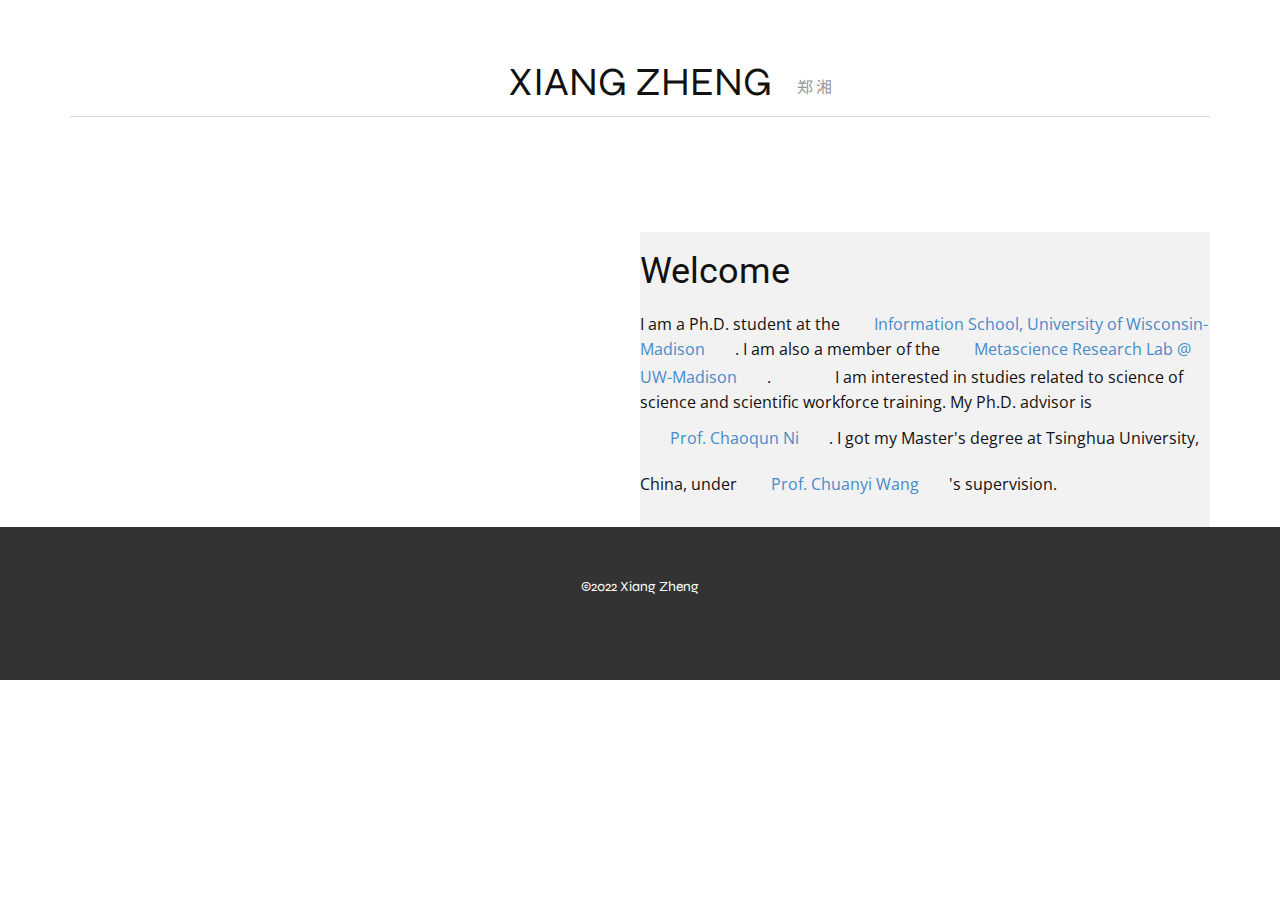
==== index.html @ 2f7f3772 "Add files via upload" ====
<!DOCTYPE html>
<html style="font-size: 16px;" lang="en"><head>
    <meta name="viewport" content="width=device-width, initial-scale=1.0">
    <meta charset="utf-8">
    <meta name="keywords" content="XIANG ZHENG, Welcome">
    <meta name="description" content="">
    <title>Home</title>
    <link rel="stylesheet" href="nicepage.css" media="screen">
<link rel="stylesheet" href="Home.css" media="screen">
    <script class="u-script" type="text/javascript" src="jquery.js" defer=""></script>
    <script class="u-script" type="text/javascript" src="nicepage.js" defer=""></script>
    <meta name="generator" content="Nicepage 4.20.1, nicepage.com">
    <link id="u-theme-google-font" rel="stylesheet" href="https://fonts.googleapis.com/css?family=Roboto:100,100i,300,300i,400,400i,500,500i,700,700i,900,900i|Open+Sans:300,300i,400,400i,500,500i,600,600i,700,700i,800,800i">
    <link id="u-page-google-font" rel="stylesheet" href="https://fonts.googleapis.com/css?family=Syne:400,500,600,700,800|Noto+Sans+SC:100,300,400,500,700,900">
    
    
    <script type="application/ld+json">{
		"@context": "http://schema.org",
		"@type": "Organization",
		"name": ""
}</script>
    <meta name="theme-color" content="#478ac9">
    <meta property="og:title" content="Home">
    <meta property="og:type" content="website">
  </head>
  <body data-home-page="Home.html" data-home-page-title="Home" class="u-body u-xl-mode" data-lang="en"><header class="u-clearfix u-header" id="sec-4c5e"><div class="u-clearfix u-sheet u-sheet-1">
        <h1 class="u-align-center u-custom-font u-headline u-text u-title u-text-1">
          <a href="/">XIANG ZHENG</a>
        </h1>
        <p class="u-align-right u-custom-font u-text u-text-grey-40 u-text-2">郑湘</p>
        <div class="u-align-left u-border-1 u-border-grey-15 u-expanded-width u-line u-line-horizontal u-line-1"></div>
        <nav class="u-align-left u-font-size-14 u-menu u-menu-one-level u-offcanvas u-menu-1">
          <div class="menu-collapse">
            <a class="u-button-style u-nav-link" href="#">
              <svg class="u-svg-link" preserveAspectRatio="xMidYMin slice" viewBox="0 0 302 302" style=""><use xmlns:xlink="http://www.w3.org/1999/xlink" xlink:href="#svg-622f"></use></svg>
              <svg xmlns="http://www.w3.org/2000/svg" xmlns:xlink="http://www.w3.org/1999/xlink" version="1.1" id="svg-622f" x="0px" y="0px" viewBox="0 0 302 302" style="enable-background:new 0 0 302 302;" xml:space="preserve" class="u-svg-content"><g><rect y="36" width="302" height="30"></rect><rect y="236" width="302" height="30"></rect><rect y="136" width="302" height="30"></rect>
</g><g></g><g></g><g></g><g></g><g></g><g></g><g></g><g></g><g></g><g></g><g></g><g></g><g></g><g></g><g></g></svg>
            </a>
          </div>
          <div class="u-custom-menu u-nav-container">
            <ul class="u-nav u-unstyled u-nav-1"><li class="u-nav-item"><a class="u-button-style u-nav-link u-text-active-palette-1-base u-text-hover-palette-2-base" href="Home.html" style="padding: 10px 20px;">Home</a>
</li><li class="u-nav-item"><a class="u-button-style u-nav-link u-text-active-palette-1-base u-text-hover-palette-2-base" href="Publication.html" style="padding: 10px 20px;">Publication</a>
</li><li class="u-nav-item"><a class="u-button-style u-nav-link u-text-active-palette-1-base u-text-hover-palette-2-base" href="Experience.html" style="padding: 10px 20px;">Experience</a>
</li><li class="u-nav-item"><a class="u-button-style u-nav-link u-text-active-palette-1-base u-text-hover-palette-2-base" href="Code_package.html" style="padding: 10px 20px;">Code/package</a>
</li><li class="u-nav-item"><a class="u-button-style u-nav-link u-text-active-palette-1-base u-text-hover-palette-2-base" href="Contact.html" style="padding: 10px 20px;">Contact</a>
</li></ul>
          </div>
          <div class="u-custom-menu u-nav-container-collapse">
            <div class="u-align-center u-black u-container-style u-inner-container-layout u-opacity u-opacity-95 u-sidenav">
              <div class="u-inner-container-layout u-sidenav-overflow">
                <div class="u-menu-close"></div>
                <ul class="u-align-center u-nav u-popupmenu-items u-unstyled u-nav-2"><li class="u-nav-item"><a class="u-button-style u-nav-link" href="Home.html">Home</a>
</li><li class="u-nav-item"><a class="u-button-style u-nav-link" href="Publication.html">Publication</a>
</li><li class="u-nav-item"><a class="u-button-style u-nav-link" href="Experience.html">Experience</a>
</li><li class="u-nav-item"><a class="u-button-style u-nav-link" href="Code_package.html">Code/package</a>
</li><li class="u-nav-item"><a class="u-button-style u-nav-link" href="Contact.html">Contact</a>
</li></ul>
              </div>
            </div>
            <div class="u-black u-menu-overlay u-opacity u-opacity-70"></div>
          </div>
        </nav>
      </div></header>
    <section class="u-clearfix u-section-1" id="sec-f6bc">
      <div class="u-clearfix u-sheet u-sheet-1">
        <div class="u-clearfix u-expanded-width u-gutter-0 u-layout-wrap u-layout-wrap-1">
          <div class="u-layout" style="">
            <div class="u-layout-row" style="">
              <div class="u-align-left u-container-style u-image u-layout-cell u-left-cell u-shading u-size-30 u-size-xs-60 u-image-1" src="" data-image-width="618" data-image-height="618">
                <div class="u-container-layout u-container-layout-1" src=""></div>
              </div>
              <div class="u-align-left u-container-style u-grey-5 u-layout-cell u-right-cell u-size-30 u-size-xs-60 u-layout-cell-2">
                <div class="u-container-layout u-container-layout-2">
                  <h2 class="u-custom-font u-text u-text-default u-text-1">Welcome</h2>
                  <p class="u-text u-text-2"> I am a Ph.D. student at the <a href="https://ischool.wisc.edu/blog/staff/zheng-xiang/" class="u-active-none u-border-none u-btn u-button-link u-button-style u-hover-none u-none u-text-palette-1-base u-btn-1">Information School, University of Wisconsin-Madison</a>. I am also a member of the <a href="https://metasci.ischool.wisc.edu/members.html" class="u-active-none u-border-none u-btn u-button-link u-button-style u-hover-none u-none u-text-palette-1-base u-btn-2" target="_blank">Metascience Research Lab @ UW-Madison</a>.<a href="http://metasci.ischool.wisc.edu/" class="u-active-none u-border-none u-btn u-button-style u-hover-none u-none u-text-palette-1-base u-btn-3"></a>&nbsp;I am interested in studies related to science of science and scientific workforce training. My Ph.D. advisor is&nbsp;<a href="https://chaoqunni.github.io/" target="_blank" rel="noreferrer noopener" class="u-active-none u-border-none u-btn u-button-style u-hover-none u-none u-text-palette-1-base u-btn-4">Prof. Chaoqun Ni</a>. I got my Master's degree at Tsinghua University, China, under&nbsp;<a href="https://www.researchgate.net/profile/Chuanyi-Wang" target="_blank" rel="noreferrer noopener" class="u-active-none u-border-none u-btn u-button-style u-hover-none u-none u-text-palette-1-base u-btn-5">Prof. Chuanyi Wang</a>'s supervision.
                  </p>
                </div>
              </div>
            </div>
          </div>
        </div>
      </div>
    </section>
    
    
    <footer class="u-align-center u-clearfix u-footer u-grey-80 u-footer" id="sec-07eb"><div class="u-clearfix u-sheet u-sheet-1">
        <p class="u-custom-font u-small-text u-text u-text-variant u-text-1"> ©2022 Xiang Zheng<br>
        </p>
      </div></footer>
    <section class="u-backlink u-clearfix u-grey-80">

    </section>
  
</body></html>
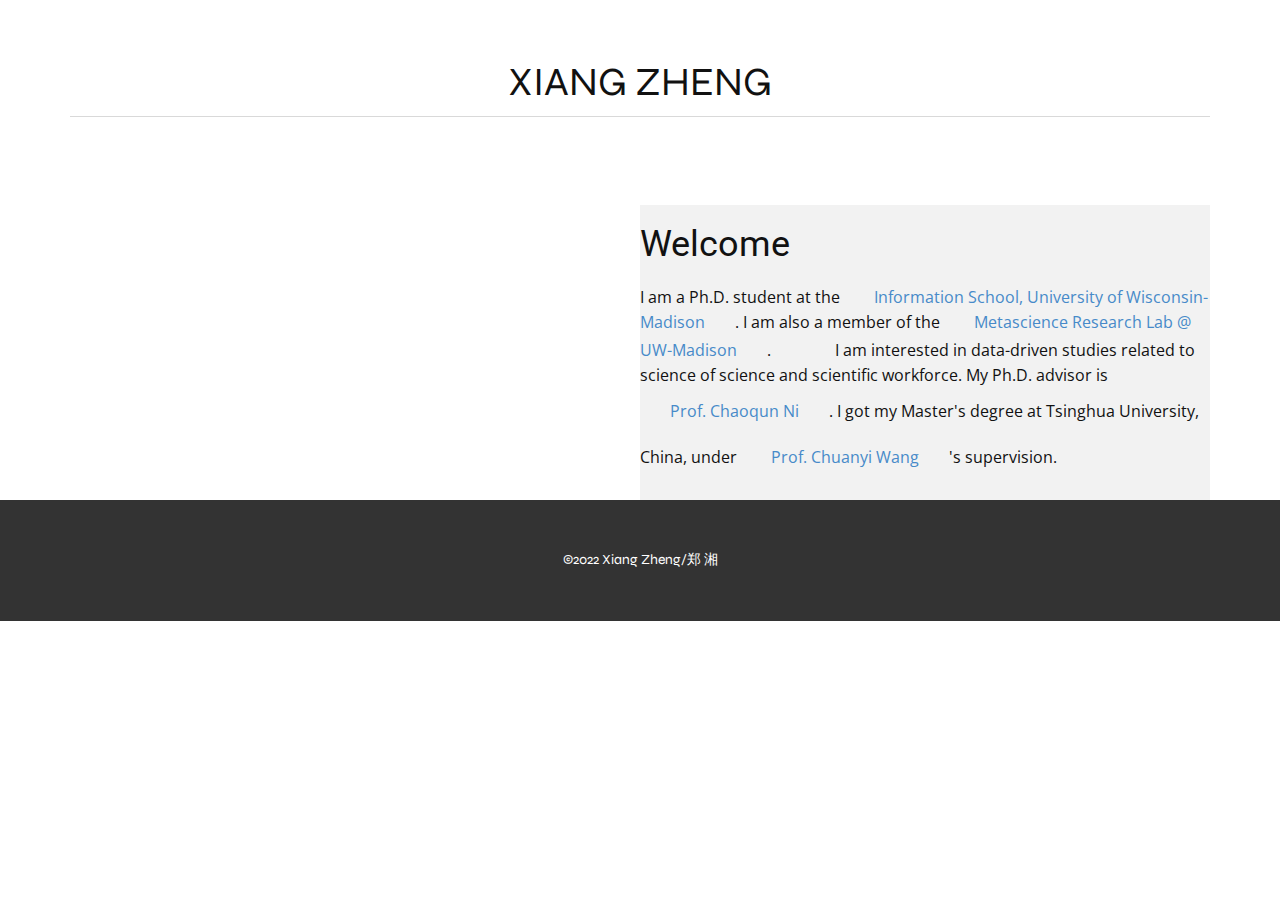
==== commit f4f82a6b: "Add files via upload" ====
--- a/index.html
+++ b/index.html
@@ -9,15 +9,15 @@
 <link rel="stylesheet" href="Home.css" media="screen">
     <script class="u-script" type="text/javascript" src="jquery.js" defer=""></script>
     <script class="u-script" type="text/javascript" src="nicepage.js" defer=""></script>
-    <meta name="generator" content="Nicepage 4.20.1, nicepage.com">
+    <meta name="generator" content="Nicepage 4.21.12, nicepage.com">
     <link id="u-theme-google-font" rel="stylesheet" href="https://fonts.googleapis.com/css?family=Roboto:100,100i,300,300i,400,400i,500,500i,700,700i,900,900i|Open+Sans:300,300i,400,400i,500,500i,600,600i,700,700i,800,800i">
-    <link id="u-page-google-font" rel="stylesheet" href="https://fonts.googleapis.com/css?family=Syne:400,500,600,700,800|Noto+Sans+SC:100,300,400,500,700,900">
+    <link id="u-page-google-font" rel="stylesheet" href="https://fonts.googleapis.com/css?family=Syne:400,500,600,700,800">
     
     
     <script type="application/ld+json">{
 		"@context": "http://schema.org",
 		"@type": "Organization",
-		"name": ""
+		"name": "Site1"
 }</script>
     <meta name="theme-color" content="#478ac9">
     <meta property="og:title" content="Home">
@@ -27,7 +27,6 @@
         <h1 class="u-align-center u-custom-font u-headline u-text u-title u-text-1">
           <a href="/">XIANG ZHENG</a>
         </h1>
-        <p class="u-align-right u-custom-font u-text u-text-grey-40 u-text-2">郑湘</p>
         <div class="u-align-left u-border-1 u-border-grey-15 u-expanded-width u-line u-line-horizontal u-line-1"></div>
         <nav class="u-align-left u-font-size-14 u-menu u-menu-one-level u-offcanvas u-menu-1">
           <div class="menu-collapse">
@@ -72,7 +71,7 @@
               <div class="u-align-left u-container-style u-grey-5 u-layout-cell u-right-cell u-size-30 u-size-xs-60 u-layout-cell-2">
                 <div class="u-container-layout u-container-layout-2">
                   <h2 class="u-custom-font u-text u-text-default u-text-1">Welcome</h2>
-                  <p class="u-text u-text-2"> I am a Ph.D. student at the <a href="https://ischool.wisc.edu/blog/staff/zheng-xiang/" class="u-active-none u-border-none u-btn u-button-link u-button-style u-hover-none u-none u-text-palette-1-base u-btn-1">Information School, University of Wisconsin-Madison</a>. I am also a member of the <a href="https://metasci.ischool.wisc.edu/members.html" class="u-active-none u-border-none u-btn u-button-link u-button-style u-hover-none u-none u-text-palette-1-base u-btn-2" target="_blank">Metascience Research Lab @ UW-Madison</a>.<a href="http://metasci.ischool.wisc.edu/" class="u-active-none u-border-none u-btn u-button-style u-hover-none u-none u-text-palette-1-base u-btn-3"></a>&nbsp;I am interested in studies related to science of science and scientific workforce training. My Ph.D. advisor is&nbsp;<a href="https://chaoqunni.github.io/" target="_blank" rel="noreferrer noopener" class="u-active-none u-border-none u-btn u-button-style u-hover-none u-none u-text-palette-1-base u-btn-4">Prof. Chaoqun Ni</a>. I got my Master's degree at Tsinghua University, China, under&nbsp;<a href="https://www.researchgate.net/profile/Chuanyi-Wang" target="_blank" rel="noreferrer noopener" class="u-active-none u-border-none u-btn u-button-style u-hover-none u-none u-text-palette-1-base u-btn-5">Prof. Chuanyi Wang</a>'s supervision.
+                  <p class="u-text u-text-2"> I am a Ph.D. student at the <a href="https://ischool.wisc.edu/blog/staff/zheng-xiang/" class="u-active-none u-border-none u-btn u-button-link u-button-style u-hover-none u-none u-text-palette-1-base u-btn-1">Information School, University of Wisconsin-Madison</a>. I am also a member of the <a href="https://metasci.ischool.wisc.edu/members.html" class="u-active-none u-border-none u-btn u-button-link u-button-style u-hover-none u-none u-text-palette-1-base u-btn-2" target="_blank">Metascience Research Lab @ UW-Madison</a>.<a href="http://metasci.ischool.wisc.edu/" class="u-active-none u-border-none u-btn u-button-style u-hover-none u-none u-text-palette-1-base u-btn-3"></a>&nbsp;I am interested in data-driven studies related to science of science and scientific workforce. My Ph.D. advisor is&nbsp;<a href="https://chaoqunni.github.io/" target="_blank" rel="noreferrer noopener" class="u-active-none u-border-none u-btn u-button-style u-hover-none u-none u-text-palette-1-base u-btn-4">Prof. Chaoqun Ni</a>. I got my Master's degree at Tsinghua University, China, under&nbsp;<a href="https://www.researchgate.net/profile/Chuanyi-Wang" target="_blank" rel="noreferrer noopener" class="u-active-none u-border-none u-btn u-button-style u-hover-none u-none u-text-palette-1-base u-btn-5">Prof. Chuanyi Wang</a>'s supervision.
                   </p>
                 </div>
               </div>
@@ -84,11 +83,8 @@
     
     
     <footer class="u-align-center u-clearfix u-footer u-grey-80 u-footer" id="sec-07eb"><div class="u-clearfix u-sheet u-sheet-1">
-        <p class="u-custom-font u-small-text u-text u-text-variant u-text-1"> ©2022 Xiang Zheng<br>
+        <p class="u-custom-font u-small-text u-text u-text-variant u-text-1"> ©2022 Xiang Zheng/郑 湘<br>
         </p>
       </div></footer>
-    <section class="u-backlink u-clearfix u-grey-80">
-
-    </section>
   
 </body></html>--- a/nicepage.css
+++ b/nicepage.css
@@ -1869,7 +1869,7 @@
   flex-shrink: 1;
   min-width: 0px;
 }
-.u-label-none:not(.u-form-agree):not(.u-form-checkbox):not(.u-form-checkbox-group):not(.u-form-radiobutton) label {
+.u-label-none:not(.u-form-agree):not(.u-form-checkbox) > label {
   display: none !important;
 }
 .u-form-horizontal .input-group {
@@ -2217,7 +2217,7 @@
   margin-top: 0.5em;
   margin-bottom: 0;
 }
-.u-form-text .u-text {
+.u-form-text.u-text {
   margin-top: 0;
   margin-bottom: 0;
 }
@@ -2244,15 +2244,24 @@
 .u-form-input-layout-horizontal .u-form-checkbox-group-wrapper .u-input-row {
   margin-right: 1em;
 }
-.u-rating-icons {
+.u-form-rating .u-input-hidden {
+  height: 100%;
+  width: 0 !important;
+  opacity: 0;
+  flex-grow: 0;
+  float: right;
+  display: block;
+  border: none;
+  pointer-events: none;
+  margin-left: -12%;
+}
+.u-form-rating .u-rating-icons {
   display: flex;
 }
-.u-rating-icons .u-form-rating-item {
+.u-form-rating .u-rating-icons .u-form-rating-item {
   display: inline;
   line-height: 0;
-}
-.u-rating-icons .u-passive-icon {
-  display: none;
+  cursor: pointer;
 }
 .u-form-horizontal .u-form-rating.u-form-group {
   display: none;
@@ -38213,7 +38222,7 @@
 
 /*end-variables sitestylecss*/
 .u-header .u-sheet-1 {
-  min-height: 232px;
+  min-height: 205px;
 }
 
 .u-header .u-text-1 {
@@ -38224,20 +38233,14 @@
   margin: 60px auto 0;
 }
 
-.u-header .u-text-2 {
-  font-family: "Noto Sans SC";
-  letter-spacing: 3px;
-  margin: -30px 375px 0 716px;
-}
-
 .u-header .u-line-1 {
   transform-origin: left center 0px;
-  margin-top: 16px;
+  margin-top: 12px;
   margin-bottom: 0;
 }
 
 .u-header .u-menu-1 {
-  margin: 12px auto 60px;
+  margin: 12px auto 40px;
 }
 
 .u-header .u-nav-1 {
@@ -38248,41 +38251,19 @@
   font-size: 1rem;
 }
 @media (max-width: 1199px) {
-  .u-header .u-text-2 {
-    width: 215px;
-    margin-top: 2px;
-    margin-left: 616px;
-    margin-right: 275px;
-  }
-
   .u-header .u-line-1 {
-    margin-top: -1px;
+    margin-top: 27px;
   }
 
   .u-header .u-menu-1 {
     margin-top: 5px;
   }
 }
-@media (max-width: 991px) {
-  .u-header .u-text-2 {
-    margin-left: 506px;
-    margin-right: 165px;
-  }
-}
-@media (max-width: 767px) {
-  .u-header .u-text-2 {
-    margin-left: 416px;
-    margin-right: 75px;
-  }
-}
+
+
 @media (max-width: 575px) {
   .u-header .u-text-1 {
     width: 340px;
-  }
-
-  .u-header .u-text-2 {
-    margin-left: 291px;
-    margin-right: 0;
   }
 }
  .u-footer {
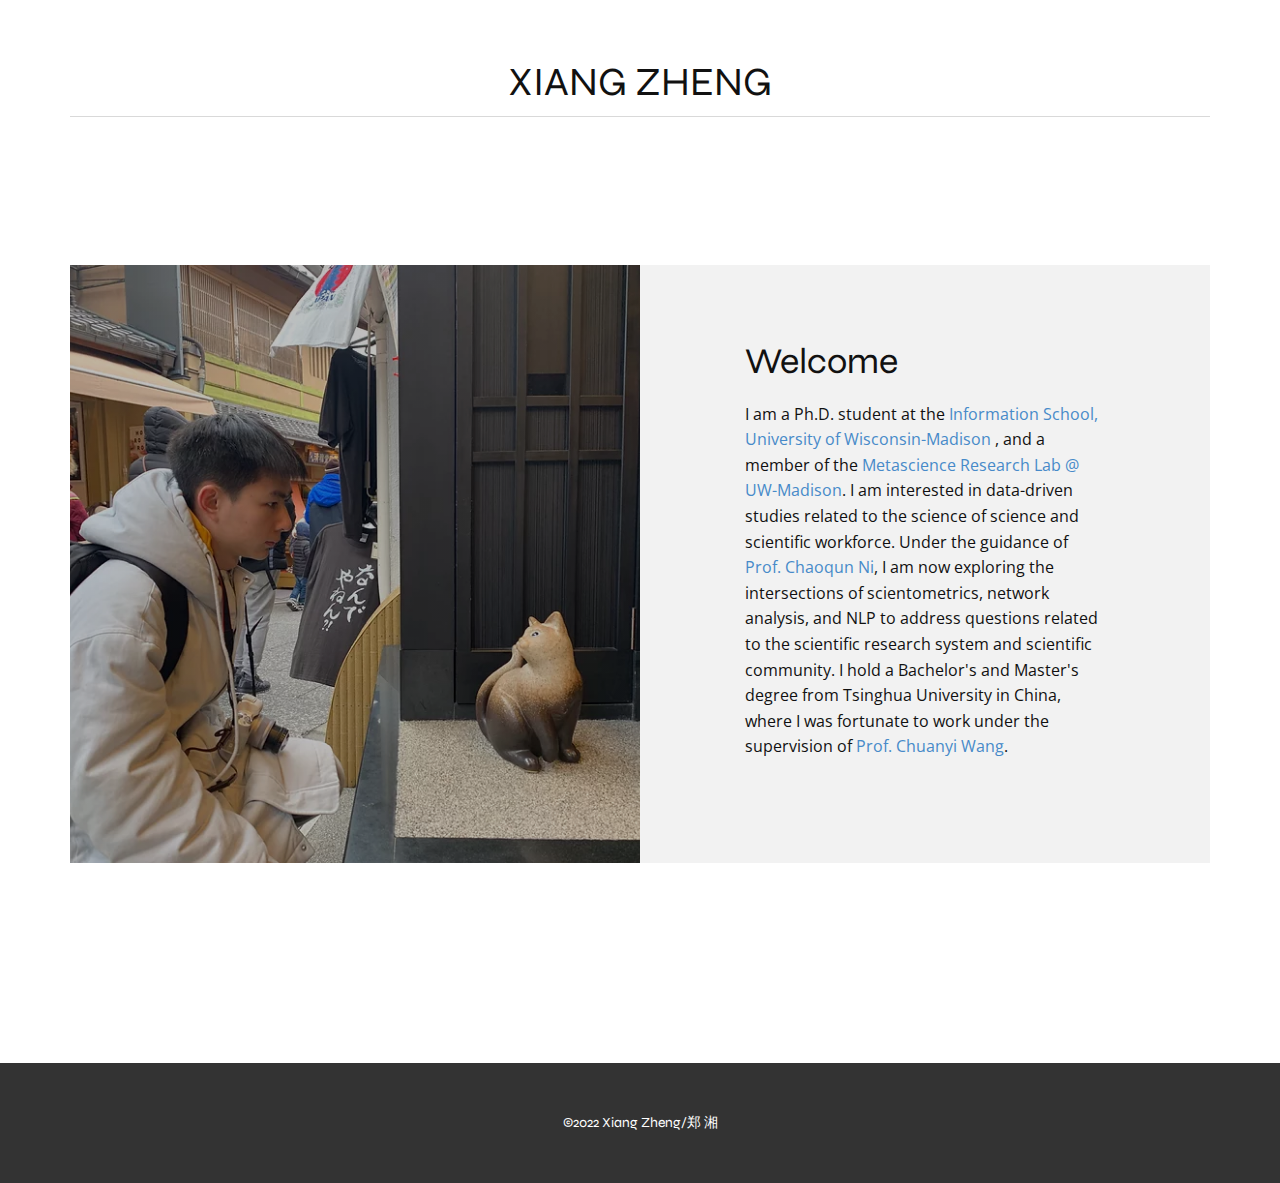
==== commit 5cb82f99: "Add files via upload" ====
--- a/index.html
+++ b/index.html
@@ -71,7 +71,7 @@
               <div class="u-align-left u-container-style u-grey-5 u-layout-cell u-right-cell u-size-30 u-size-xs-60 u-layout-cell-2">
                 <div class="u-container-layout u-container-layout-2">
                   <h2 class="u-custom-font u-text u-text-default u-text-1">Welcome</h2>
-                  <p class="u-text u-text-2"> I am a Ph.D. student at the <a href="https://ischool.wisc.edu/blog/staff/zheng-xiang/" class="u-active-none u-border-none u-btn u-button-link u-button-style u-hover-none u-none u-text-palette-1-base u-btn-1">Information School, University of Wisconsin-Madison</a>. I am also a member of the <a href="https://metasci.ischool.wisc.edu/members.html" class="u-active-none u-border-none u-btn u-button-link u-button-style u-hover-none u-none u-text-palette-1-base u-btn-2" target="_blank">Metascience Research Lab @ UW-Madison</a>.<a href="http://metasci.ischool.wisc.edu/" class="u-active-none u-border-none u-btn u-button-style u-hover-none u-none u-text-palette-1-base u-btn-3"></a>&nbsp;I am interested in data-driven studies related to science of science and scientific workforce. My Ph.D. advisor is&nbsp;<a href="https://chaoqunni.github.io/" target="_blank" rel="noreferrer noopener" class="u-active-none u-border-none u-btn u-button-style u-hover-none u-none u-text-palette-1-base u-btn-4">Prof. Chaoqun Ni</a>. I got my Master's degree at Tsinghua University, China, under&nbsp;<a href="https://www.researchgate.net/profile/Chuanyi-Wang" target="_blank" rel="noreferrer noopener" class="u-active-none u-border-none u-btn u-button-style u-hover-none u-none u-text-palette-1-base u-btn-5">Prof. Chuanyi Wang</a>'s supervision.
+                  <p class="u-text u-text-2"> I am a Ph.D. student at the <a href="https://ischool.wisc.edu/blog/staff/zheng-xiang/" class="u-active-none u-border-none u-btn u-button-link u-button-style u-hover-none u-none u-text-palette-1-base u-btn-1">Information School, University of Wisconsin-Madison</a> , and a member of&nbsp;the <a href="https://metasci.ischool.wisc.edu/members.html" class="u-active-none u-border-none u-btn u-button-link u-button-style u-hover-none u-none u-text-palette-1-base u-btn-2" target="_blank">Metascience Research Lab @ UW-Madison</a>.<a href="http://metasci.ischool.wisc.edu/" class="u-active-none u-border-none u-btn u-button-style u-hover-none u-none u-text-palette-1-base u-btn-3"></a>&nbsp;I am interested in data-driven studies related to the science of science and scientific workforce. Under the guidance of&nbsp;<a href="https://chaoqunni.github.io/" target="_blank" rel="noreferrer noopener" class="u-active-none u-border-none u-btn u-button-style u-hover-none u-none u-text-palette-1-base u-btn-4">Prof. Chaoqun Ni</a>,&nbsp;I am now exploring the intersections of scientometrics, network analysis, and NLP to address questions related to the scientific research system and scientific community. ​I hold a Bachelor's and Master's degree from Tsinghua University in China, where I ​was fortunate to&nbsp;work under the supervision of&nbsp;<a href="https://www.researchgate.net/profile/Chuanyi-Wang" target="_blank" rel="noreferrer noopener" class="u-active-none u-border-none u-btn u-button-style u-hover-none u-none u-text-palette-1-base u-btn-5">Prof. Chuanyi Wang</a>.
                   </p>
                 </div>
               </div>
--- a/nicepage.css
+++ b/nicepage.css
@@ -22875,12 +22875,12 @@
 .u-container-layout.u-container-layout.u-color-1-dark-3:before,
 .u-table-alt-color-1-dark-3 tr:nth-child(even) {
   color: #ffffff;
-  background-color: #292e33;
+  background-color: #292d33;
 }
 .u-button-style.u-color-1-dark-3,
 .u-button-style.u-color-1-dark-3[class*="u-border-"] {
   color: #ffffff !important;
-  background-color: #292e33 !important;
+  background-color: #292d33 !important;
 }
 .u-button-style.u-color-1-dark-3:hover,
 .u-button-style.u-color-1-dark-3[class*="u-border-"]:hover,
@@ -22916,10 +22916,10 @@
 li.active > a.u-button-style.u-button-style.u-active-color-1-dark-3,
 li.active > a.u-button-style.u-button-style.u-active-color-1-dark-3[class*="u-border-"] {
   color: #ffffff !important;
-  background-color: #292e33 !important;
+  background-color: #292d33 !important;
 }
 a.u-link.u-hover-color-1-dark-3:hover {
-  color: #292e33 !important;
+  color: #292d33 !important;
 }
 .u-color-1-dark-2,
 .u-body.u-color-1-dark-2,
@@ -22930,12 +22930,12 @@
 .u-container-layout.u-container-layout.u-color-1-dark-2:before,
 .u-table-alt-color-1-dark-2 tr:nth-child(even) {
   color: #ffffff;
-  background-color: #425465;
+  background-color: #555c66;
 }
 .u-button-style.u-color-1-dark-2,
 .u-button-style.u-color-1-dark-2[class*="u-border-"] {
   color: #ffffff !important;
-  background-color: #425465 !important;
+  background-color: #555c66 !important;
 }
 .u-button-style.u-color-1-dark-2:hover,
 .u-button-style.u-color-1-dark-2[class*="u-border-"]:hover,
@@ -22948,7 +22948,7 @@
 li.active > .u-button-style.u-button-style.u-color-1-dark-2,
 li.active > .u-button-style.u-button-style.u-color-1-dark-2[class*="u-border-"] {
   color: #ffffff !important;
-  background-color: #3b4c5b !important;
+  background-color: #4d535c !important;
 }
 .u-hover-color-1-dark-2:hover,
 .u-hover-color-1-dark-2[class*="u-border-"]:hover,
@@ -22971,10 +22971,10 @@
 li.active > a.u-button-style.u-button-style.u-active-color-1-dark-2,
 li.active > a.u-button-style.u-button-style.u-active-color-1-dark-2[class*="u-border-"] {
   color: #ffffff !important;
-  background-color: #425465 !important;
+  background-color: #555c66 !important;
 }
 a.u-link.u-hover-color-1-dark-2:hover {
-  color: #425465 !important;
+  color: #555c66 !important;
 }
 .u-color-1-dark-1,
 .u-body.u-color-1-dark-1,
@@ -22985,12 +22985,12 @@
 .u-container-layout.u-container-layout.u-color-1-dark-1:before,
 .u-table-alt-color-1-dark-1 tr:nth-child(even) {
   color: #ffffff;
-  background-color: #4c7397;
+  background-color: #858e99;
 }
 .u-button-style.u-color-1-dark-1,
 .u-button-style.u-color-1-dark-1[class*="u-border-"] {
   color: #ffffff !important;
-  background-color: #4c7397 !important;
+  background-color: #858e99 !important;
 }
 .u-button-style.u-color-1-dark-1:hover,
 .u-button-style.u-color-1-dark-1[class*="u-border-"]:hover,
@@ -23003,7 +23003,7 @@
 li.active > .u-button-style.u-button-style.u-color-1-dark-1,
 li.active > .u-button-style.u-button-style.u-color-1-dark-1[class*="u-border-"] {
   color: #ffffff !important;
-  background-color: #446888 !important;
+  background-color: #75808c !important;
 }
 .u-hover-color-1-dark-1:hover,
 .u-hover-color-1-dark-1[class*="u-border-"]:hover,
@@ -23026,10 +23026,10 @@
 li.active > a.u-button-style.u-button-style.u-active-color-1-dark-1,
 li.active > a.u-button-style.u-button-style.u-active-color-1-dark-1[class*="u-border-"] {
   color: #ffffff !important;
-  background-color: #4c7397 !important;
+  background-color: #858e99 !important;
 }
 a.u-link.u-hover-color-1-dark-1:hover {
-  color: #4c7397 !important;
+  color: #858e99 !important;
 }
 .u-color-1,
 .u-body.u-color-1,
@@ -23039,13 +23039,13 @@
 .u-color-1.u-sidenav:before,
 .u-container-layout.u-container-layout.u-color-1:before,
 .u-table-alt-color-1 tr:nth-child(even) {
-  color: #ffffff;
-  background-color: #478ac9;
+  color: #111111;
+  background-color: #b9c1cc;
 }
 .u-button-style.u-color-1,
 .u-button-style.u-color-1[class*="u-border-"] {
-  color: #ffffff !important;
-  background-color: #478ac9 !important;
+  color: #111111 !important;
+  background-color: #b9c1cc !important;
 }
 .u-button-style.u-color-1:hover,
 .u-button-style.u-color-1[class*="u-border-"]:hover,
@@ -23057,8 +23057,8 @@
 .u-button-style.u-button-style.u-color-1[class*="u-border-"].active,
 li.active > .u-button-style.u-button-style.u-color-1,
 li.active > .u-button-style.u-button-style.u-color-1[class*="u-border-"] {
-  color: #ffffff !important;
-  background-color: #387cbd !important;
+  color: #111111 !important;
+  background-color: #a2adbc !important;
 }
 .u-hover-color-1:hover,
 .u-hover-color-1[class*="u-border-"]:hover,
@@ -23080,11 +23080,11 @@
 a.u-button-style.u-button-style.active > .u-active-color-1[class*="u-border-"],
 li.active > a.u-button-style.u-button-style.u-active-color-1,
 li.active > a.u-button-style.u-button-style.u-active-color-1[class*="u-border-"] {
-  color: #ffffff !important;
-  background-color: #478ac9 !important;
+  color: #111111 !important;
+  background-color: #b9c1cc !important;
 }
 a.u-link.u-hover-color-1:hover {
-  color: #478ac9 !important;
+  color: #b9c1cc !important;
 }
 .u-color-1-light-1,
 .u-body.u-color-1-light-1,
@@ -23094,13 +23094,13 @@
 .u-color-1-light-1.u-sidenav:before,
 .u-container-layout.u-container-layout.u-color-1-light-1:before,
 .u-table-alt-color-1-light-1 tr:nth-child(even) {
-  color: #ffffff;
-  background-color: #77aad9;
+  color: #111111;
+  background-color: #ccd3db;
 }
 .u-button-style.u-color-1-light-1,
 .u-button-style.u-color-1-light-1[class*="u-border-"] {
-  color: #ffffff !important;
-  background-color: #77aad9 !important;
+  color: #111111 !important;
+  background-color: #ccd3db !important;
 }
 .u-button-style.u-color-1-light-1:hover,
 .u-button-style.u-color-1-light-1[class*="u-border-"]:hover,
@@ -23112,8 +23112,8 @@
 .u-button-style.u-button-style.u-color-1-light-1[class*="u-border-"].active,
 li.active > .u-button-style.u-button-style.u-color-1-light-1,
 li.active > .u-button-style.u-button-style.u-color-1-light-1[class*="u-border-"] {
-  color: #ffffff !important;
-  background-color: #5d9ad2 !important;
+  color: #111111 !important;
+  background-color: #b3bec9 !important;
 }
 .u-hover-color-1-light-1:hover,
 .u-hover-color-1-light-1[class*="u-border-"]:hover,
@@ -23135,11 +23135,11 @@
 a.u-button-style.u-button-style.active > .u-active-color-1-light-1[class*="u-border-"],
 li.active > a.u-button-style.u-button-style.u-active-color-1-light-1,
 li.active > a.u-button-style.u-button-style.u-active-color-1-light-1[class*="u-border-"] {
-  color: #ffffff !important;
-  background-color: #77aad9 !important;
+  color: #111111 !important;
+  background-color: #ccd3db !important;
 }
 a.u-link.u-hover-color-1-light-1:hover {
-  color: #77aad9 !important;
+  color: #ccd3db !important;
 }
 .u-color-1-light-2,
 .u-body.u-color-1-light-2,
@@ -23150,12 +23150,12 @@
 .u-container-layout.u-container-layout.u-color-1-light-2:before,
 .u-table-alt-color-1-light-2 tr:nth-child(even) {
   color: #111111;
-  background-color: #adcce9;
+  background-color: #e0e5eb;
 }
 .u-button-style.u-color-1-light-2,
 .u-button-style.u-color-1-light-2[class*="u-border-"] {
   color: #111111 !important;
-  background-color: #adcce9 !important;
+  background-color: #e0e5eb !important;
 }
 .u-button-style.u-color-1-light-2:hover,
 .u-button-style.u-color-1-light-2[class*="u-border-"]:hover,
@@ -23168,7 +23168,7 @@
 li.active > .u-button-style.u-button-style.u-color-1-light-2,
 li.active > .u-button-style.u-button-style.u-color-1-light-2[class*="u-border-"] {
   color: #111111 !important;
-  background-color: #8db8e0 !important;
+  background-color: #c4ced9 !important;
 }
 .u-hover-color-1-light-2:hover,
 .u-hover-color-1-light-2[class*="u-border-"]:hover,
@@ -23191,10 +23191,10 @@
 li.active > a.u-button-style.u-button-style.u-active-color-1-light-2,
 li.active > a.u-button-style.u-button-style.u-active-color-1-light-2[class*="u-border-"] {
   color: #111111 !important;
-  background-color: #adcce9 !important;
+  background-color: #e0e5eb !important;
 }
 a.u-link.u-hover-color-1-light-2:hover {
-  color: #adcce9 !important;
+  color: #e0e5eb !important;
 }
 .u-color-1-light-3,
 .u-body.u-color-1-light-3,
@@ -23205,12 +23205,12 @@
 .u-container-layout.u-container-layout.u-color-1-light-3:before,
 .u-table-alt-color-1-light-3 tr:nth-child(even) {
   color: #111111;
-  background-color: #e9f2fa;
+  background-color: #f5f7fa;
 }
 .u-button-style.u-color-1-light-3,
 .u-button-style.u-color-1-light-3[class*="u-border-"] {
   color: #111111 !important;
-  background-color: #e9f2fa !important;
+  background-color: #f5f7fa !important;
 }
 .u-button-style.u-color-1-light-3:hover,
 .u-button-style.u-color-1-light-3[class*="u-border-"]:hover,
@@ -23223,7 +23223,7 @@
 li.active > .u-button-style.u-button-style.u-color-1-light-3,
 li.active > .u-button-style.u-button-style.u-color-1-light-3[class*="u-border-"] {
   color: #111111 !important;
-  background-color: #c2dbf1 !important;
+  background-color: #d4dde9 !important;
 }
 .u-hover-color-1-light-3:hover,
 .u-hover-color-1-light-3[class*="u-border-"]:hover,
@@ -23246,10 +23246,10 @@
 li.active > a.u-button-style.u-button-style.u-active-color-1-light-3,
 li.active > a.u-button-style.u-button-style.u-active-color-1-light-3[class*="u-border-"] {
   color: #111111 !important;
-  background-color: #e9f2fa !important;
+  background-color: #f5f7fa !important;
 }
 a.u-link.u-hover-color-1-light-3:hover {
-  color: #e9f2fa !important;
+  color: #f5f7fa !important;
 }
 .u-color-1-base,
 .u-body.u-color-1-base,
@@ -23259,13 +23259,13 @@
 .u-color-1-base.u-sidenav:before,
 .u-container-layout.u-container-layout.u-color-1-base:before,
 .u-table-alt-color-1-base tr:nth-child(even) {
-  color: #ffffff;
-  background-color: #478ac9;
+  color: #111111;
+  background-color: #b9c1cc;
 }
 .u-button-style.u-color-1-base,
 .u-button-style.u-color-1-base[class*="u-border-"] {
-  color: #ffffff !important;
-  background-color: #478ac9 !important;
+  color: #111111 !important;
+  background-color: #b9c1cc !important;
 }
 .u-button-style.u-color-1-base:hover,
 .u-button-style.u-color-1-base[class*="u-border-"]:hover,
@@ -23277,8 +23277,8 @@
 .u-button-style.u-button-style.u-color-1-base[class*="u-border-"].active,
 li.active > .u-button-style.u-button-style.u-color-1-base,
 li.active > .u-button-style.u-button-style.u-color-1-base[class*="u-border-"] {
-  color: #ffffff !important;
-  background-color: #387cbd !important;
+  color: #111111 !important;
+  background-color: #a2adbc !important;
 }
 .u-hover-color-1-base:hover,
 .u-hover-color-1-base[class*="u-border-"]:hover,
@@ -23300,11 +23300,11 @@
 a.u-button-style.u-button-style.active > .u-active-color-1-base[class*="u-border-"],
 li.active > a.u-button-style.u-button-style.u-active-color-1-base,
 li.active > a.u-button-style.u-button-style.u-active-color-1-base[class*="u-border-"] {
-  color: #ffffff !important;
-  background-color: #478ac9 !important;
+  color: #111111 !important;
+  background-color: #b9c1cc !important;
 }
 a.u-link.u-hover-color-1-base:hover {
-  color: #478ac9 !important;
+  color: #b9c1cc !important;
 }
 .u-color-2-dark-3,
 .u-body.u-color-2-dark-3,
@@ -23315,12 +23315,12 @@
 .u-container-layout.u-container-layout.u-color-2-dark-3:before,
 .u-table-alt-color-2-dark-3 tr:nth-child(even) {
   color: #ffffff;
-  background-color: #332929;
+  background-color: #292e33;
 }
 .u-button-style.u-color-2-dark-3,
 .u-button-style.u-color-2-dark-3[class*="u-border-"] {
   color: #ffffff !important;
-  background-color: #332929 !important;
+  background-color: #292e33 !important;
 }
 .u-button-style.u-color-2-dark-3:hover,
 .u-button-style.u-color-2-dark-3[class*="u-border-"]:hover,
@@ -23333,7 +23333,7 @@
 li.active > .u-button-style.u-button-style.u-color-2-dark-3,
 li.active > .u-button-style.u-button-style.u-color-2-dark-3[class*="u-border-"] {
   color: #ffffff !important;
-  background-color: #2e2525 !important;
+  background-color: #25292e !important;
 }
 .u-hover-color-2-dark-3:hover,
 .u-hover-color-2-dark-3[class*="u-border-"]:hover,
@@ -23356,10 +23356,10 @@
 li.active > a.u-button-style.u-button-style.u-active-color-2-dark-3,
 li.active > a.u-button-style.u-button-style.u-active-color-2-dark-3[class*="u-border-"] {
   color: #ffffff !important;
-  background-color: #332929 !important;
+  background-color: #292e33 !important;
 }
 a.u-link.u-hover-color-2-dark-3:hover {
-  color: #332929 !important;
+  color: #292e33 !important;
 }
 .u-color-2-dark-2,
 .u-body.u-color-2-dark-2,
@@ -23370,12 +23370,12 @@
 .u-container-layout.u-container-layout.u-color-2-dark-2:before,
 .u-table-alt-color-2-dark-2 tr:nth-child(even) {
   color: #ffffff;
-  background-color: #6b4748;
+  background-color: #425465;
 }
 .u-button-style.u-color-2-dark-2,
 .u-button-style.u-color-2-dark-2[class*="u-border-"] {
   color: #ffffff !important;
-  background-color: #6b4748 !important;
+  background-color: #425465 !important;
 }
 .u-button-style.u-color-2-dark-2:hover,
 .u-button-style.u-color-2-dark-2[class*="u-border-"]:hover,
@@ -23388,7 +23388,7 @@
 li.active > .u-button-style.u-button-style.u-color-2-dark-2,
 li.active > .u-button-style.u-button-style.u-color-2-dark-2[class*="u-border-"] {
   color: #ffffff !important;
-  background-color: #604041 !important;
+  background-color: #3b4c5b !important;
 }
 .u-hover-color-2-dark-2:hover,
 .u-hover-color-2-dark-2[class*="u-border-"]:hover,
@@ -23411,10 +23411,10 @@
 li.active > a.u-button-style.u-button-style.u-active-color-2-dark-2,
 li.active > a.u-button-style.u-button-style.u-active-color-2-dark-2[class*="u-border-"] {
   color: #ffffff !important;
-  background-color: #6b4748 !important;
+  background-color: #425465 !important;
 }
 a.u-link.u-hover-color-2-dark-2:hover {
-  color: #6b4748 !important;
+  color: #425465 !important;
 }
 .u-color-2-dark-1,
 .u-body.u-color-2-dark-1,
@@ -23425,12 +23425,12 @@
 .u-container-layout.u-container-layout.u-color-2-dark-1:before,
 .u-table-alt-color-2-dark-1 tr:nth-child(even) {
   color: #ffffff;
-  background-color: #a35559;
+  background-color: #4c7397;
 }
 .u-button-style.u-color-2-dark-1,
 .u-button-style.u-color-2-dark-1[class*="u-border-"] {
   color: #ffffff !important;
-  background-color: #a35559 !important;
+  background-color: #4c7397 !important;
 }
 .u-button-style.u-color-2-dark-1:hover,
 .u-button-style.u-color-2-dark-1[class*="u-border-"]:hover,
@@ -23443,7 +23443,7 @@
 li.active > .u-button-style.u-button-style.u-color-2-dark-1,
 li.active > .u-button-style.u-button-style.u-color-2-dark-1[class*="u-border-"] {
   color: #ffffff !important;
-  background-color: #934c50 !important;
+  background-color: #446888 !important;
 }
 .u-hover-color-2-dark-1:hover,
 .u-hover-color-2-dark-1[class*="u-border-"]:hover,
@@ -23466,10 +23466,10 @@
 li.active > a.u-button-style.u-button-style.u-active-color-2-dark-1,
 li.active > a.u-button-style.u-button-style.u-active-color-2-dark-1[class*="u-border-"] {
   color: #ffffff !important;
-  background-color: #a35559 !important;
+  background-color: #4c7397 !important;
 }
 a.u-link.u-hover-color-2-dark-1:hover {
-  color: #a35559 !important;
+  color: #4c7397 !important;
 }
 .u-color-2,
 .u-body.u-color-2,
@@ -23480,12 +23480,12 @@
 .u-container-layout.u-container-layout.u-color-2:before,
 .u-table-alt-color-2 tr:nth-child(even) {
   color: #ffffff;
-  background-color: #db545a;
+  background-color: #478ac9;
 }
 .u-button-style.u-color-2,
 .u-button-style.u-color-2[class*="u-border-"] {
   color: #ffffff !important;
-  background-color: #db545a !important;
+  background-color: #478ac9 !important;
 }
 .u-button-style.u-color-2:hover,
 .u-button-style.u-color-2[class*="u-border-"]:hover,
@@ -23498,7 +23498,7 @@
 li.active > .u-button-style.u-button-style.u-color-2,
 li.active > .u-button-style.u-button-style.u-color-2[class*="u-border-"] {
   color: #ffffff !important;
-  background-color: #d63b42 !important;
+  background-color: #387cbd !important;
 }
 .u-hover-color-2:hover,
 .u-hover-color-2[class*="u-border-"]:hover,
@@ -23521,10 +23521,10 @@
 li.active > a.u-button-style.u-button-style.u-active-color-2,
 li.active > a.u-button-style.u-button-style.u-active-color-2[class*="u-border-"] {
   color: #ffffff !important;
-  background-color: #db545a !important;
+  background-color: #478ac9 !important;
 }
 a.u-link.u-hover-color-2:hover {
-  color: #db545a !important;
+  color: #478ac9 !important;
 }
 .u-color-2-light-1,
 .u-body.u-color-2-light-1,
@@ -23535,12 +23535,12 @@
 .u-container-layout.u-container-layout.u-color-2-light-1:before,
 .u-table-alt-color-2-light-1 tr:nth-child(even) {
   color: #ffffff;
-  background-color: #e68387;
+  background-color: #77aad9;
 }
 .u-button-style.u-color-2-light-1,
 .u-button-style.u-color-2-light-1[class*="u-border-"] {
   color: #ffffff !important;
-  background-color: #e68387 !important;
+  background-color: #77aad9 !important;
 }
 .u-button-style.u-color-2-light-1:hover,
 .u-button-style.u-color-2-light-1[class*="u-border-"]:hover,
@@ -23553,7 +23553,7 @@
 li.active > .u-button-style.u-button-style.u-color-2-light-1,
 li.active > .u-button-style.u-button-style.u-color-2-light-1[class*="u-border-"] {
   color: #ffffff !important;
-  background-color: #e0656a !important;
+  background-color: #5d9ad2 !important;
 }
 .u-hover-color-2-light-1:hover,
 .u-hover-color-2-light-1[class*="u-border-"]:hover,
@@ -23576,10 +23576,10 @@
 li.active > a.u-button-style.u-button-style.u-active-color-2-light-1,
 li.active > a.u-button-style.u-button-style.u-active-color-2-light-1[class*="u-border-"] {
   color: #ffffff !important;
-  background-color: #e68387 !important;
+  background-color: #77aad9 !important;
 }
 a.u-link.u-hover-color-2-light-1:hover {
-  color: #e68387 !important;
+  color: #77aad9 !important;
 }
 .u-color-2-light-2,
 .u-body.u-color-2-light-2,
@@ -23590,12 +23590,12 @@
 .u-container-layout.u-container-layout.u-color-2-light-2:before,
 .u-table-alt-color-2-light-2 tr:nth-child(even) {
   color: #111111;
-  background-color: #f1b5b8;
+  background-color: #adcce9;
 }
 .u-button-style.u-color-2-light-2,
 .u-button-style.u-color-2-light-2[class*="u-border-"] {
   color: #111111 !important;
-  background-color: #f1b5b8 !important;
+  background-color: #adcce9 !important;
 }
 .u-button-style.u-color-2-light-2:hover,
 .u-button-style.u-color-2-light-2[class*="u-border-"]:hover,
@@ -23608,7 +23608,7 @@
 li.active > .u-button-style.u-button-style.u-color-2-light-2,
 li.active > .u-button-style.u-button-style.u-color-2-light-2[class*="u-border-"] {
   color: #111111 !important;
-  background-color: #ea9296 !important;
+  background-color: #8db8e0 !important;
 }
 .u-hover-color-2-light-2:hover,
 .u-hover-color-2-light-2[class*="u-border-"]:hover,
@@ -23631,10 +23631,10 @@
 li.active > a.u-button-style.u-button-style.u-active-color-2-light-2,
 li.active > a.u-button-style.u-button-style.u-active-color-2-light-2[class*="u-border-"] {
   color: #111111 !important;
-  background-color: #f1b5b8 !important;
+  background-color: #adcce9 !important;
 }
 a.u-link.u-hover-color-2-light-2:hover {
-  color: #f1b5b8 !important;
+  color: #adcce9 !important;
 }
 .u-color-2-light-3,
 .u-body.u-color-2-light-3,
@@ -23645,12 +23645,12 @@
 .u-container-layout.u-container-layout.u-color-2-light-3:before,
 .u-table-alt-color-2-light-3 tr:nth-child(even) {
   color: #111111;
-  background-color: #fbeced;
+  background-color: #e9f2fa;
 }
 .u-button-style.u-color-2-light-3,
 .u-button-style.u-color-2-light-3[class*="u-border-"] {
   color: #111111 !important;
-  background-color: #fbeced !important;
+  background-color: #e9f2fa !important;
 }
 .u-button-style.u-color-2-light-3:hover,
 .u-button-style.u-color-2-light-3[class*="u-border-"]:hover,
@@ -23663,7 +23663,7 @@
 li.active > .u-button-style.u-button-style.u-color-2-light-3,
 li.active > .u-button-style.u-button-style.u-color-2-light-3[class*="u-border-"] {
   color: #111111 !important;
-  background-color: #f3c4c7 !important;
+  background-color: #c2dbf1 !important;
 }
 .u-hover-color-2-light-3:hover,
 .u-hover-color-2-light-3[class*="u-border-"]:hover,
@@ -23686,10 +23686,10 @@
 li.active > a.u-button-style.u-button-style.u-active-color-2-light-3,
 li.active > a.u-button-style.u-button-style.u-active-color-2-light-3[class*="u-border-"] {
   color: #111111 !important;
-  background-color: #fbeced !important;
+  background-color: #e9f2fa !important;
 }
 a.u-link.u-hover-color-2-light-3:hover {
-  color: #fbeced !important;
+  color: #e9f2fa !important;
 }
 .u-color-2-base,
 .u-body.u-color-2-base,
@@ -23700,12 +23700,12 @@
 .u-container-layout.u-container-layout.u-color-2-base:before,
 .u-table-alt-color-2-base tr:nth-child(even) {
   color: #ffffff;
-  background-color: #db545a;
+  background-color: #478ac9;
 }
 .u-button-style.u-color-2-base,
 .u-button-style.u-color-2-base[class*="u-border-"] {
   color: #ffffff !important;
-  background-color: #db545a !important;
+  background-color: #478ac9 !important;
 }
 .u-button-style.u-color-2-base:hover,
 .u-button-style.u-color-2-base[class*="u-border-"]:hover,
@@ -23718,7 +23718,7 @@
 li.active > .u-button-style.u-button-style.u-color-2-base,
 li.active > .u-button-style.u-button-style.u-color-2-base[class*="u-border-"] {
   color: #ffffff !important;
-  background-color: #d63b42 !important;
+  background-color: #387cbd !important;
 }
 .u-hover-color-2-base:hover,
 .u-hover-color-2-base[class*="u-border-"]:hover,
@@ -23741,10 +23741,10 @@
 li.active > a.u-button-style.u-button-style.u-active-color-2-base,
 li.active > a.u-button-style.u-button-style.u-active-color-2-base[class*="u-border-"] {
   color: #ffffff !important;
-  background-color: #db545a !important;
+  background-color: #478ac9 !important;
 }
 a.u-link.u-hover-color-2-base:hover {
-  color: #db545a !important;
+  color: #478ac9 !important;
 }
 .u-color-3-dark-3,
 .u-body.u-color-3-dark-3,
@@ -23755,12 +23755,12 @@
 .u-container-layout.u-container-layout.u-color-3-dark-3:before,
 .u-table-alt-color-3-dark-3 tr:nth-child(even) {
   color: #ffffff;
-  background-color: #333129;
+  background-color: #332929;
 }
 .u-button-style.u-color-3-dark-3,
 .u-button-style.u-color-3-dark-3[class*="u-border-"] {
   color: #ffffff !important;
-  background-color: #333129 !important;
+  background-color: #332929 !important;
 }
 .u-button-style.u-color-3-dark-3:hover,
 .u-button-style.u-color-3-dark-3[class*="u-border-"]:hover,
@@ -23773,7 +23773,7 @@
 li.active > .u-button-style.u-button-style.u-color-3-dark-3,
 li.active > .u-button-style.u-button-style.u-color-3-dark-3[class*="u-border-"] {
   color: #ffffff !important;
-  background-color: #2e2c25 !important;
+  background-color: #2e2525 !important;
 }
 .u-hover-color-3-dark-3:hover,
 .u-hover-color-3-dark-3[class*="u-border-"]:hover,
@@ -23796,10 +23796,10 @@
 li.active > a.u-button-style.u-button-style.u-active-color-3-dark-3,
 li.active > a.u-button-style.u-button-style.u-active-color-3-dark-3[class*="u-border-"] {
   color: #ffffff !important;
-  background-color: #333129 !important;
+  background-color: #332929 !important;
 }
 a.u-link.u-hover-color-3-dark-3:hover {
-  color: #333129 !important;
+  color: #332929 !important;
 }
 .u-color-3-dark-2,
 .u-body.u-color-3-dark-2,
@@ -23810,12 +23810,12 @@
 .u-container-layout.u-container-layout.u-color-3-dark-2:before,
 .u-table-alt-color-3-dark-2 tr:nth-child(even) {
   color: #ffffff;
-  background-color: #72683f;
+  background-color: #6b4748;
 }
 .u-button-style.u-color-3-dark-2,
 .u-button-style.u-color-3-dark-2[class*="u-border-"] {
   color: #ffffff !important;
-  background-color: #72683f !important;
+  background-color: #6b4748 !important;
 }
 .u-button-style.u-color-3-dark-2:hover,
 .u-button-style.u-color-3-dark-2[class*="u-border-"]:hover,
@@ -23828,7 +23828,7 @@
 li.active > .u-button-style.u-button-style.u-color-3-dark-2,
 li.active > .u-button-style.u-button-style.u-color-3-dark-2[class*="u-border-"] {
   color: #ffffff !important;
-  background-color: #675e39 !important;
+  background-color: #604041 !important;
 }
 .u-hover-color-3-dark-2:hover,
 .u-hover-color-3-dark-2[class*="u-border-"]:hover,
@@ -23851,10 +23851,10 @@
 li.active > a.u-button-style.u-button-style.u-active-color-3-dark-2,
 li.active > a.u-button-style.u-button-style.u-active-color-3-dark-2[class*="u-border-"] {
   color: #ffffff !important;
-  background-color: #72683f !important;
+  background-color: #6b4748 !important;
 }
 a.u-link.u-hover-color-3-dark-2:hover {
-  color: #72683f !important;
+  color: #6b4748 !important;
 }
 .u-color-3-dark-1,
 .u-body.u-color-3-dark-1,
@@ -23865,12 +23865,12 @@
 .u-container-layout.u-container-layout.u-color-3-dark-1:before,
 .u-table-alt-color-3-dark-1 tr:nth-child(even) {
   color: #ffffff;
-  background-color: #b29a36;
+  background-color: #a35559;
 }
 .u-button-style.u-color-3-dark-1,
 .u-button-style.u-color-3-dark-1[class*="u-border-"] {
   color: #ffffff !important;
-  background-color: #b29a36 !important;
+  background-color: #a35559 !important;
 }
 .u-button-style.u-color-3-dark-1:hover,
 .u-button-style.u-color-3-dark-1[class*="u-border-"]:hover,
@@ -23883,7 +23883,7 @@
 li.active > .u-button-style.u-button-style.u-color-3-dark-1,
 li.active > .u-button-style.u-button-style.u-color-3-dark-1[class*="u-border-"] {
   color: #ffffff !important;
-  background-color: #a08b31 !important;
+  background-color: #934c50 !important;
 }
 .u-hover-color-3-dark-1:hover,
 .u-hover-color-3-dark-1[class*="u-border-"]:hover,
@@ -23906,10 +23906,10 @@
 li.active > a.u-button-style.u-button-style.u-active-color-3-dark-1,
 li.active > a.u-button-style.u-button-style.u-active-color-3-dark-1[class*="u-border-"] {
   color: #ffffff !important;
-  background-color: #b29a36 !important;
+  background-color: #a35559 !important;
 }
 a.u-link.u-hover-color-3-dark-1:hover {
-  color: #b29a36 !important;
+  color: #a35559 !important;
 }
 .u-color-3,
 .u-body.u-color-3,
@@ -23919,13 +23919,13 @@
 .u-color-3.u-sidenav:before,
 .u-container-layout.u-container-layout.u-color-3:before,
 .u-table-alt-color-3 tr:nth-child(even) {
-  color: #111111;
-  background-color: #f1c50e;
+  color: #ffffff;
+  background-color: #db545a;
 }
 .u-button-style.u-color-3,
 .u-button-style.u-color-3[class*="u-border-"] {
-  color: #111111 !important;
-  background-color: #f1c50e !important;
+  color: #ffffff !important;
+  background-color: #db545a !important;
 }
 .u-button-style.u-color-3:hover,
 .u-button-style.u-color-3[class*="u-border-"]:hover,
@@ -23937,8 +23937,8 @@
 .u-button-style.u-button-style.u-color-3[class*="u-border-"].active,
 li.active > .u-button-style.u-button-style.u-color-3,
 li.active > .u-button-style.u-button-style.u-color-3[class*="u-border-"] {
-  color: #111111 !important;
-  background-color: #d9b10d !important;
+  color: #ffffff !important;
+  background-color: #d63b42 !important;
 }
 .u-hover-color-3:hover,
 .u-hover-color-3[class*="u-border-"]:hover,
@@ -23960,11 +23960,11 @@
 a.u-button-style.u-button-style.active > .u-active-color-3[class*="u-border-"],
 li.active > a.u-button-style.u-button-style.u-active-color-3,
 li.active > a.u-button-style.u-button-style.u-active-color-3[class*="u-border-"] {
-  color: #111111 !important;
-  background-color: #f1c50e !important;
+  color: #ffffff !important;
+  background-color: #db545a !important;
 }
 a.u-link.u-hover-color-3:hover {
-  color: #f1c50e !important;
+  color: #db545a !important;
 }
 .u-color-3-light-1,
 .u-body.u-color-3-light-1,
@@ -23974,13 +23974,13 @@
 .u-color-3-light-1.u-sidenav:before,
 .u-container-layout.u-container-layout.u-color-3-light-1:before,
 .u-table-alt-color-3-light-1 tr:nth-child(even) {
-  color: #111111;
-  background-color: #f5d654;
+  color: #ffffff;
+  background-color: #e68387;
 }
 .u-button-style.u-color-3-light-1,
 .u-button-style.u-color-3-light-1[class*="u-border-"] {
-  color: #111111 !important;
-  background-color: #f5d654 !important;
+  color: #ffffff !important;
+  background-color: #e68387 !important;
 }
 .u-button-style.u-color-3-light-1:hover,
 .u-button-style.u-color-3-light-1[class*="u-border-"]:hover,
@@ -23992,8 +23992,8 @@
 .u-button-style.u-button-style.u-color-3-light-1[class*="u-border-"].active,
 li.active > .u-button-style.u-button-style.u-color-3-light-1,
 li.active > .u-button-style.u-button-style.u-color-3-light-1[class*="u-border-"] {
-  color: #111111 !important;
-  background-color: #f3cf35 !important;
+  color: #ffffff !important;
+  background-color: #e0656a !important;
 }
 .u-hover-color-3-light-1:hover,
 .u-hover-color-3-light-1[class*="u-border-"]:hover,
@@ -24015,11 +24015,11 @@
 a.u-button-style.u-button-style.active > .u-active-color-3-light-1[class*="u-border-"],
 li.active > a.u-button-style.u-button-style.u-active-color-3-light-1,
 li.active > a.u-button-style.u-button-style.u-active-color-3-light-1[class*="u-border-"] {
-  color: #111111 !important;
-  background-color: #f5d654 !important;
+  color: #ffffff !important;
+  background-color: #e68387 !important;
 }
 a.u-link.u-hover-color-3-light-1:hover {
-  color: #f5d654 !important;
+  color: #e68387 !important;
 }
 .u-color-3-light-2,
 .u-body.u-color-3-light-2,
@@ -24030,12 +24030,12 @@
 .u-container-layout.u-container-layout.u-color-3-light-2:before,
 .u-table-alt-color-3-light-2 tr:nth-child(even) {
   color: #111111;
-  background-color: #f9e79b;
+  background-color: #f1b5b8;
 }
 .u-button-style.u-color-3-light-2,
 .u-button-style.u-color-3-light-2[class*="u-border-"] {
   color: #111111 !important;
-  background-color: #f9e79b !important;
+  background-color: #f1b5b8 !important;
 }
 .u-button-style.u-color-3-light-2:hover,
 .u-button-style.u-color-3-light-2[class*="u-border-"]:hover,
@@ -24048,7 +24048,7 @@
 li.active > .u-button-style.u-button-style.u-color-3-light-2,
 li.active > .u-button-style.u-button-style.u-color-3-light-2[class*="u-border-"] {
   color: #111111 !important;
-  background-color: #f7de75 !important;
+  background-color: #ea9296 !important;
 }
 .u-hover-color-3-light-2:hover,
 .u-hover-color-3-light-2[class*="u-border-"]:hover,
@@ -24071,10 +24071,10 @@
 li.active > a.u-button-style.u-button-style.u-active-color-3-light-2,
 li.active > a.u-button-style.u-button-style.u-active-color-3-light-2[class*="u-border-"] {
   color: #111111 !important;
-  background-color: #f9e79b !important;
+  background-color: #f1b5b8 !important;
 }
 a.u-link.u-hover-color-3-light-2:hover {
-  color: #f9e79b !important;
+  color: #f1b5b8 !important;
 }
 .u-color-3-light-3,
 .u-body.u-color-3-light-3,
@@ -24085,12 +24085,12 @@
 .u-container-layout.u-container-layout.u-color-3-light-3:before,
 .u-table-alt-color-3-light-3 tr:nth-child(even) {
   color: #111111;
-  background-color: #fef9e6;
+  background-color: #fbeced;
 }
 .u-button-style.u-color-3-light-3,
 .u-button-style.u-color-3-light-3[class*="u-border-"] {
   color: #111111 !important;
-  background-color: #fef9e6 !important;
+  background-color: #fbeced !important;
 }
 .u-button-style.u-color-3-light-3:hover,
 .u-button-style.u-color-3-light-3[class*="u-border-"]:hover,
@@ -24103,7 +24103,7 @@
 li.active > .u-button-style.u-button-style.u-color-3-light-3,
 li.active > .u-button-style.u-button-style.u-color-3-light-3[class*="u-border-"] {
   color: #111111 !important;
-  background-color: #fceeb7 !important;
+  background-color: #f3c4c7 !important;
 }
 .u-hover-color-3-light-3:hover,
 .u-hover-color-3-light-3[class*="u-border-"]:hover,
@@ -24126,10 +24126,10 @@
 li.active > a.u-button-style.u-button-style.u-active-color-3-light-3,
 li.active > a.u-button-style.u-button-style.u-active-color-3-light-3[class*="u-border-"] {
   color: #111111 !important;
-  background-color: #fef9e6 !important;
+  background-color: #fbeced !important;
 }
 a.u-link.u-hover-color-3-light-3:hover {
-  color: #fef9e6 !important;
+  color: #fbeced !important;
 }
 .u-color-3-base,
 .u-body.u-color-3-base,
@@ -24139,13 +24139,13 @@
 .u-color-3-base.u-sidenav:before,
 .u-container-layout.u-container-layout.u-color-3-base:before,
 .u-table-alt-color-3-base tr:nth-child(even) {
-  color: #111111;
-  background-color: #f1c50e;
+  color: #ffffff;
+  background-color: #db545a;
 }
 .u-button-style.u-color-3-base,
 .u-button-style.u-color-3-base[class*="u-border-"] {
-  color: #111111 !important;
-  background-color: #f1c50e !important;
+  color: #ffffff !important;
+  background-color: #db545a !important;
 }
 .u-button-style.u-color-3-base:hover,
 .u-button-style.u-color-3-base[class*="u-border-"]:hover,
@@ -24157,8 +24157,8 @@
 .u-button-style.u-button-style.u-color-3-base[class*="u-border-"].active,
 li.active > .u-button-style.u-button-style.u-color-3-base,
 li.active > .u-button-style.u-button-style.u-color-3-base[class*="u-border-"] {
-  color: #111111 !important;
-  background-color: #d9b10d !important;
+  color: #ffffff !important;
+  background-color: #d63b42 !important;
 }
 .u-hover-color-3-base:hover,
 .u-hover-color-3-base[class*="u-border-"]:hover,
@@ -24180,11 +24180,11 @@
 a.u-button-style.u-button-style.active > .u-active-color-3-base[class*="u-border-"],
 li.active > a.u-button-style.u-button-style.u-active-color-3-base,
 li.active > a.u-button-style.u-button-style.u-active-color-3-base[class*="u-border-"] {
-  color: #111111 !important;
-  background-color: #f1c50e !important;
+  color: #ffffff !important;
+  background-color: #db545a !important;
 }
 a.u-link.u-hover-color-3-base:hover {
-  color: #f1c50e !important;
+  color: #db545a !important;
 }
 .u-color-4-dark-3,
 .u-body.u-color-4-dark-3,
@@ -24195,12 +24195,12 @@
 .u-container-layout.u-container-layout.u-color-4-dark-3:before,
 .u-table-alt-color-4-dark-3 tr:nth-child(even) {
   color: #ffffff;
-  background-color: #293332;
+  background-color: #333129;
 }
 .u-button-style.u-color-4-dark-3,
 .u-button-style.u-color-4-dark-3[class*="u-border-"] {
   color: #ffffff !important;
-  background-color: #293332 !important;
+  background-color: #333129 !important;
 }
 .u-button-style.u-color-4-dark-3:hover,
 .u-button-style.u-color-4-dark-3[class*="u-border-"]:hover,
@@ -24213,7 +24213,7 @@
 li.active > .u-button-style.u-button-style.u-color-4-dark-3,
 li.active > .u-button-style.u-button-style.u-color-4-dark-3[class*="u-border-"] {
   color: #ffffff !important;
-  background-color: #252e2d !important;
+  background-color: #2e2c25 !important;
 }
 .u-hover-color-4-dark-3:hover,
 .u-hover-color-4-dark-3[class*="u-border-"]:hover,
@@ -24236,10 +24236,10 @@
 li.active > a.u-button-style.u-button-style.u-active-color-4-dark-3,
 li.active > a.u-button-style.u-button-style.u-active-color-4-dark-3[class*="u-border-"] {
   color: #ffffff !important;
-  background-color: #293332 !important;
+  background-color: #333129 !important;
 }
 a.u-link.u-hover-color-4-dark-3:hover {
-  color: #293332 !important;
+  color: #333129 !important;
 }
 .u-color-4-dark-2,
 .u-body.u-color-4-dark-2,
@@ -24250,12 +24250,12 @@
 .u-container-layout.u-container-layout.u-color-4-dark-2:before,
 .u-table-alt-color-4-dark-2 tr:nth-child(even) {
   color: #ffffff;
-  background-color: #41807c;
+  background-color: #72683f;
 }
 .u-button-style.u-color-4-dark-2,
 .u-button-style.u-color-4-dark-2[class*="u-border-"] {
   color: #ffffff !important;
-  background-color: #41807c !important;
+  background-color: #72683f !important;
 }
 .u-button-style.u-color-4-dark-2:hover,
 .u-button-style.u-color-4-dark-2[class*="u-border-"]:hover,
@@ -24268,7 +24268,7 @@
 li.active > .u-button-style.u-button-style.u-color-4-dark-2,
 li.active > .u-button-style.u-button-style.u-color-4-dark-2[class*="u-border-"] {
   color: #ffffff !important;
-  background-color: #3a7370 !important;
+  background-color: #675e39 !important;
 }
 .u-hover-color-4-dark-2:hover,
 .u-hover-color-4-dark-2[class*="u-border-"]:hover,
@@ -24291,10 +24291,10 @@
 li.active > a.u-button-style.u-button-style.u-active-color-4-dark-2,
 li.active > a.u-button-style.u-button-style.u-active-color-4-dark-2[class*="u-border-"] {
   color: #ffffff !important;
-  background-color: #41807c !important;
+  background-color: #72683f !important;
 }
 a.u-link.u-hover-color-4-dark-2:hover {
-  color: #41807c !important;
+  color: #72683f !important;
 }
 .u-color-4-dark-1,
 .u-body.u-color-4-dark-1,
@@ -24305,12 +24305,12 @@
 .u-container-layout.u-container-layout.u-color-4-dark-1:before,
 .u-table-alt-color-4-dark-1 tr:nth-child(even) {
   color: #ffffff;
-  background-color: #2cccc4;
+  background-color: #b29a36;
 }
 .u-button-style.u-color-4-dark-1,
 .u-button-style.u-color-4-dark-1[class*="u-border-"] {
   color: #ffffff !important;
-  background-color: #2cccc4 !important;
+  background-color: #b29a36 !important;
 }
 .u-button-style.u-color-4-dark-1:hover,
 .u-button-style.u-color-4-dark-1[class*="u-border-"]:hover,
@@ -24323,7 +24323,7 @@
 li.active > .u-button-style.u-button-style.u-color-4-dark-1,
 li.active > .u-button-style.u-button-style.u-color-4-dark-1[class*="u-border-"] {
   color: #ffffff !important;
-  background-color: #28b8b0 !important;
+  background-color: #a08b31 !important;
 }
 .u-hover-color-4-dark-1:hover,
 .u-hover-color-4-dark-1[class*="u-border-"]:hover,
@@ -24346,10 +24346,10 @@
 li.active > a.u-button-style.u-button-style.u-active-color-4-dark-1,
 li.active > a.u-button-style.u-button-style.u-active-color-4-dark-1[class*="u-border-"] {
   color: #ffffff !important;
-  background-color: #2cccc4 !important;
+  background-color: #b29a36 !important;
 }
 a.u-link.u-hover-color-4-dark-1:hover {
-  color: #2cccc4 !important;
+  color: #b29a36 !important;
 }
 .u-color-4,
 .u-body.u-color-4,
@@ -24360,12 +24360,12 @@
 .u-container-layout.u-container-layout.u-color-4:before,
 .u-table-alt-color-4 tr:nth-child(even) {
   color: #111111;
-  background-color: #3be8e0;
+  background-color: #f1c50e;
 }
 .u-button-style.u-color-4,
 .u-button-style.u-color-4[class*="u-border-"] {
   color: #111111 !important;
-  background-color: #3be8e0 !important;
+  background-color: #f1c50e !important;
 }
 .u-button-style.u-color-4:hover,
 .u-button-style.u-color-4[class*="u-border-"]:hover,
@@ -24378,7 +24378,7 @@
 li.active > .u-button-style.u-button-style.u-color-4,
 li.active > .u-button-style.u-button-style.u-color-4[class*="u-border-"] {
   color: #111111 !important;
-  background-color: #21e5dc !important;
+  background-color: #d9b10d !important;
 }
 .u-hover-color-4:hover,
 .u-hover-color-4[class*="u-border-"]:hover,
@@ -24401,10 +24401,10 @@
 li.active > a.u-button-style.u-button-style.u-active-color-4,
 li.active > a.u-button-style.u-button-style.u-active-color-4[class*="u-border-"] {
   color: #111111 !important;
-  background-color: #3be8e0 !important;
+  background-color: #f1c50e !important;
 }
 a.u-link.u-hover-color-4:hover {
-  color: #3be8e0 !important;
+  color: #f1c50e !important;
 }
 .u-color-4-light-1,
 .u-body.u-color-4-light-1,
@@ -24415,12 +24415,12 @@
 .u-container-layout.u-container-layout.u-color-4-light-1:before,
 .u-table-alt-color-4-light-1 tr:nth-child(even) {
   color: #111111;
-  background-color: #72efe9;
+  background-color: #f5d654;
 }
 .u-button-style.u-color-4-light-1,
 .u-button-style.u-color-4-light-1[class*="u-border-"] {
   color: #111111 !important;
-  background-color: #72efe9 !important;
+  background-color: #f5d654 !important;
 }
 .u-button-style.u-color-4-light-1:hover,
 .u-button-style.u-color-4-light-1[class*="u-border-"]:hover,
@@ -24433,7 +24433,7 @@
 li.active > .u-button-style.u-button-style.u-color-4-light-1,
 li.active > .u-button-style.u-button-style.u-color-4-light-1[class*="u-border-"] {
   color: #111111 !important;
-  background-color: #52ebe4 !important;
+  background-color: #f3cf35 !important;
 }
 .u-hover-color-4-light-1:hover,
 .u-hover-color-4-light-1[class*="u-border-"]:hover,
@@ -24456,10 +24456,10 @@
 li.active > a.u-button-style.u-button-style.u-active-color-4-light-1,
 li.active > a.u-button-style.u-button-style.u-active-color-4-light-1[class*="u-border-"] {
   color: #111111 !important;
-  background-color: #72efe9 !important;
+  background-color: #f5d654 !important;
 }
 a.u-link.u-hover-color-4-light-1:hover {
-  color: #72efe9 !important;
+  color: #f5d654 !important;
 }
 .u-color-4-light-2,
 .u-body.u-color-4-light-2,
@@ -24470,12 +24470,12 @@
 .u-container-layout.u-container-layout.u-color-4-light-2:before,
 .u-table-alt-color-4-light-2 tr:nth-child(even) {
   color: #111111;
-  background-color: #adf6f2;
+  background-color: #f9e79b;
 }
 .u-button-style.u-color-4-light-2,
 .u-button-style.u-color-4-light-2[class*="u-border-"] {
   color: #111111 !important;
-  background-color: #adf6f2 !important;
+  background-color: #f9e79b !important;
 }
 .u-button-style.u-color-4-light-2:hover,
 .u-button-style.u-color-4-light-2[class*="u-border-"]:hover,
@@ -24488,7 +24488,7 @@
 li.active > .u-button-style.u-button-style.u-color-4-light-2,
 li.active > .u-button-style.u-button-style.u-color-4-light-2[class*="u-border-"] {
   color: #111111 !important;
-  background-color: #87f2ec !important;
+  background-color: #f7de75 !important;
 }
 .u-hover-color-4-light-2:hover,
 .u-hover-color-4-light-2[class*="u-border-"]:hover,
@@ -24511,10 +24511,10 @@
 li.active > a.u-button-style.u-button-style.u-active-color-4-light-2,
 li.active > a.u-button-style.u-button-style.u-active-color-4-light-2[class*="u-border-"] {
   color: #111111 !important;
-  background-color: #adf6f2 !important;
+  background-color: #f9e79b !important;
 }
 a.u-link.u-hover-color-4-light-2:hover {
-  color: #adf6f2 !important;
+  color: #f9e79b !important;
 }
 .u-color-4-light-3,
 .u-body.u-color-4-light-3,
@@ -24525,12 +24525,12 @@
 .u-container-layout.u-container-layout.u-color-4-light-3:before,
 .u-table-alt-color-4-light-3 tr:nth-child(even) {
   color: #111111;
-  background-color: #eafdfc;
+  background-color: #fef9e6;
 }
 .u-button-style.u-color-4-light-3,
 .u-button-style.u-color-4-light-3[class*="u-border-"] {
   color: #111111 !important;
-  background-color: #eafdfc !important;
+  background-color: #fef9e6 !important;
 }
 .u-button-style.u-color-4-light-3:hover,
 .u-button-style.u-color-4-light-3[class*="u-border-"]:hover,
@@ -24543,7 +24543,7 @@
 li.active > .u-button-style.u-button-style.u-color-4-light-3,
 li.active > .u-button-style.u-button-style.u-color-4-light-3[class*="u-border-"] {
   color: #111111 !important;
-  background-color: #bef9f6 !important;
+  background-color: #fceeb7 !important;
 }
 .u-hover-color-4-light-3:hover,
 .u-hover-color-4-light-3[class*="u-border-"]:hover,
@@ -24566,10 +24566,10 @@
 li.active > a.u-button-style.u-button-style.u-active-color-4-light-3,
 li.active > a.u-button-style.u-button-style.u-active-color-4-light-3[class*="u-border-"] {
   color: #111111 !important;
-  background-color: #eafdfc !important;
+  background-color: #fef9e6 !important;
 }
 a.u-link.u-hover-color-4-light-3:hover {
-  color: #eafdfc !important;
+  color: #fef9e6 !important;
 }
 .u-color-4-base,
 .u-body.u-color-4-base,
@@ -24579,13 +24579,13 @@
 .u-color-4-base.u-sidenav:before,
 .u-container-layout.u-container-layout.u-color-4-base:before,
 .u-table-alt-color-4-base tr:nth-child(even) {
-  color: #ffffff;
-  background-color: #2cccc4;
+  color: #111111;
+  background-color: #f1c50e;
 }
 .u-button-style.u-color-4-base,
 .u-button-style.u-color-4-base[class*="u-border-"] {
-  color: #ffffff !important;
-  background-color: #2cccc4 !important;
+  color: #111111 !important;
+  background-color: #f1c50e !important;
 }
 .u-button-style.u-color-4-base:hover,
 .u-button-style.u-color-4-base[class*="u-border-"]:hover,
@@ -24597,8 +24597,8 @@
 .u-button-style.u-button-style.u-color-4-base[class*="u-border-"].active,
 li.active > .u-button-style.u-button-style.u-color-4-base,
 li.active > .u-button-style.u-button-style.u-color-4-base[class*="u-border-"] {
-  color: #ffffff !important;
-  background-color: #28b8b0 !important;
+  color: #111111 !important;
+  background-color: #d9b10d !important;
 }
 .u-hover-color-4-base:hover,
 .u-hover-color-4-base[class*="u-border-"]:hover,
@@ -24620,11 +24620,11 @@
 a.u-button-style.u-button-style.active > .u-active-color-4-base[class*="u-border-"],
 li.active > a.u-button-style.u-button-style.u-active-color-4-base,
 li.active > a.u-button-style.u-button-style.u-active-color-4-base[class*="u-border-"] {
-  color: #ffffff !important;
-  background-color: #2cccc4 !important;
+  color: #111111 !important;
+  background-color: #f1c50e !important;
 }
 a.u-link.u-hover-color-4-base:hover {
-  color: #2cccc4 !important;
+  color: #f1c50e !important;
 }
 .u-color-5-dark-3,
 .u-body.u-color-5-dark-3,
@@ -24635,12 +24635,12 @@
 .u-container-layout.u-container-layout.u-color-5-dark-3:before,
 .u-table-alt-color-5-dark-3 tr:nth-child(even) {
   color: #ffffff;
-  background-color: #292d33;
+  background-color: #293332;
 }
 .u-button-style.u-color-5-dark-3,
 .u-button-style.u-color-5-dark-3[class*="u-border-"] {
   color: #ffffff !important;
-  background-color: #292d33 !important;
+  background-color: #293332 !important;
 }
 .u-button-style.u-color-5-dark-3:hover,
 .u-button-style.u-color-5-dark-3[class*="u-border-"]:hover,
@@ -24653,7 +24653,7 @@
 li.active > .u-button-style.u-button-style.u-color-5-dark-3,
 li.active > .u-button-style.u-button-style.u-color-5-dark-3[class*="u-border-"] {
   color: #ffffff !important;
-  background-color: #25292e !important;
+  background-color: #252e2d !important;
 }
 .u-hover-color-5-dark-3:hover,
 .u-hover-color-5-dark-3[class*="u-border-"]:hover,
@@ -24676,10 +24676,10 @@
 li.active > a.u-button-style.u-button-style.u-active-color-5-dark-3,
 li.active > a.u-button-style.u-button-style.u-active-color-5-dark-3[class*="u-border-"] {
   color: #ffffff !important;
-  background-color: #292d33 !important;
+  background-color: #293332 !important;
 }
 a.u-link.u-hover-color-5-dark-3:hover {
-  color: #292d33 !important;
+  color: #293332 !important;
 }
 .u-color-5-dark-2,
 .u-body.u-color-5-dark-2,
@@ -24690,12 +24690,12 @@
 .u-container-layout.u-container-layout.u-color-5-dark-2:before,
 .u-table-alt-color-5-dark-2 tr:nth-child(even) {
   color: #ffffff;
-  background-color: #555c66;
+  background-color: #41807c;
 }
 .u-button-style.u-color-5-dark-2,
 .u-button-style.u-color-5-dark-2[class*="u-border-"] {
   color: #ffffff !important;
-  background-color: #555c66 !important;
+  background-color: #41807c !important;
 }
 .u-button-style.u-color-5-dark-2:hover,
 .u-button-style.u-color-5-dark-2[class*="u-border-"]:hover,
@@ -24708,7 +24708,7 @@
 li.active > .u-button-style.u-button-style.u-color-5-dark-2,
 li.active > .u-button-style.u-button-style.u-color-5-dark-2[class*="u-border-"] {
   color: #ffffff !important;
-  background-color: #4d535c !important;
+  background-color: #3a7370 !important;
 }
 .u-hover-color-5-dark-2:hover,
 .u-hover-color-5-dark-2[class*="u-border-"]:hover,
@@ -24731,10 +24731,10 @@
 li.active > a.u-button-style.u-button-style.u-active-color-5-dark-2,
 li.active > a.u-button-style.u-button-style.u-active-color-5-dark-2[class*="u-border-"] {
   color: #ffffff !important;
-  background-color: #555c66 !important;
+  background-color: #41807c !important;
 }
 a.u-link.u-hover-color-5-dark-2:hover {
-  color: #555c66 !important;
+  color: #41807c !important;
 }
 .u-color-5-dark-1,
 .u-body.u-color-5-dark-1,
@@ -24745,12 +24745,12 @@
 .u-container-layout.u-container-layout.u-color-5-dark-1:before,
 .u-table-alt-color-5-dark-1 tr:nth-child(even) {
   color: #ffffff;
-  background-color: #858e99;
+  background-color: #2cccc4;
 }
 .u-button-style.u-color-5-dark-1,
 .u-button-style.u-color-5-dark-1[class*="u-border-"] {
   color: #ffffff !important;
-  background-color: #858e99 !important;
+  background-color: #2cccc4 !important;
 }
 .u-button-style.u-color-5-dark-1:hover,
 .u-button-style.u-color-5-dark-1[class*="u-border-"]:hover,
@@ -24763,7 +24763,7 @@
 li.active > .u-button-style.u-button-style.u-color-5-dark-1,
 li.active > .u-button-style.u-button-style.u-color-5-dark-1[class*="u-border-"] {
   color: #ffffff !important;
-  background-color: #75808c !important;
+  background-color: #28b8b0 !important;
 }
 .u-hover-color-5-dark-1:hover,
 .u-hover-color-5-dark-1[class*="u-border-"]:hover,
@@ -24786,10 +24786,10 @@
 li.active > a.u-button-style.u-button-style.u-active-color-5-dark-1,
 li.active > a.u-button-style.u-button-style.u-active-color-5-dark-1[class*="u-border-"] {
   color: #ffffff !important;
-  background-color: #858e99 !important;
+  background-color: #2cccc4 !important;
 }
 a.u-link.u-hover-color-5-dark-1:hover {
-  color: #858e99 !important;
+  color: #2cccc4 !important;
 }
 .u-color-5,
 .u-body.u-color-5,
@@ -24800,12 +24800,12 @@
 .u-container-layout.u-container-layout.u-color-5:before,
 .u-table-alt-color-5 tr:nth-child(even) {
   color: #111111;
-  background-color: #b9c1cc;
+  background-color: #3be8e0;
 }
 .u-button-style.u-color-5,
 .u-button-style.u-color-5[class*="u-border-"] {
   color: #111111 !important;
-  background-color: #b9c1cc !important;
+  background-color: #3be8e0 !important;
 }
 .u-button-style.u-color-5:hover,
 .u-button-style.u-color-5[class*="u-border-"]:hover,
@@ -24818,7 +24818,7 @@
 li.active > .u-button-style.u-button-style.u-color-5,
 li.active > .u-button-style.u-button-style.u-color-5[class*="u-border-"] {
   color: #111111 !important;
-  background-color: #a2adbc !important;
+  background-color: #21e5dc !important;
 }
 .u-hover-color-5:hover,
 .u-hover-color-5[class*="u-border-"]:hover,
@@ -24841,10 +24841,10 @@
 li.active > a.u-button-style.u-button-style.u-active-color-5,
 li.active > a.u-button-style.u-button-style.u-active-color-5[class*="u-border-"] {
   color: #111111 !important;
-  background-color: #b9c1cc !important;
+  background-color: #3be8e0 !important;
 }
 a.u-link.u-hover-color-5:hover {
-  color: #b9c1cc !important;
+  color: #3be8e0 !important;
 }
 .u-color-5-light-1,
 .u-body.u-color-5-light-1,
@@ -24855,12 +24855,12 @@
 .u-container-layout.u-container-layout.u-color-5-light-1:before,
 .u-table-alt-color-5-light-1 tr:nth-child(even) {
   color: #111111;
-  background-color: #ccd3db;
+  background-color: #72efe9;
 }
 .u-button-style.u-color-5-light-1,
 .u-button-style.u-color-5-light-1[class*="u-border-"] {
   color: #111111 !important;
-  background-color: #ccd3db !important;
+  background-color: #72efe9 !important;
 }
 .u-button-style.u-color-5-light-1:hover,
 .u-button-style.u-color-5-light-1[class*="u-border-"]:hover,
@@ -24873,7 +24873,7 @@
 li.active > .u-button-style.u-button-style.u-color-5-light-1,
 li.active > .u-button-style.u-button-style.u-color-5-light-1[class*="u-border-"] {
   color: #111111 !important;
-  background-color: #b3bec9 !important;
+  background-color: #52ebe4 !important;
 }
 .u-hover-color-5-light-1:hover,
 .u-hover-color-5-light-1[class*="u-border-"]:hover,
@@ -24896,10 +24896,10 @@
 li.active > a.u-button-style.u-button-style.u-active-color-5-light-1,
 li.active > a.u-button-style.u-button-style.u-active-color-5-light-1[class*="u-border-"] {
   color: #111111 !important;
-  background-color: #ccd3db !important;
+  background-color: #72efe9 !important;
 }
 a.u-link.u-hover-color-5-light-1:hover {
-  color: #ccd3db !important;
+  color: #72efe9 !important;
 }
 .u-color-5-light-2,
 .u-body.u-color-5-light-2,
@@ -24910,12 +24910,12 @@
 .u-container-layout.u-container-layout.u-color-5-light-2:before,
 .u-table-alt-color-5-light-2 tr:nth-child(even) {
   color: #111111;
-  background-color: #e0e5eb;
+  background-color: #adf6f2;
 }
 .u-button-style.u-color-5-light-2,
 .u-button-style.u-color-5-light-2[class*="u-border-"] {
   color: #111111 !important;
-  background-color: #e0e5eb !important;
+  background-color: #adf6f2 !important;
 }
 .u-button-style.u-color-5-light-2:hover,
 .u-button-style.u-color-5-light-2[class*="u-border-"]:hover,
@@ -24928,7 +24928,7 @@
 li.active > .u-button-style.u-button-style.u-color-5-light-2,
 li.active > .u-button-style.u-button-style.u-color-5-light-2[class*="u-border-"] {
   color: #111111 !important;
-  background-color: #c4ced9 !important;
+  background-color: #87f2ec !important;
 }
 .u-hover-color-5-light-2:hover,
 .u-hover-color-5-light-2[class*="u-border-"]:hover,
@@ -24951,10 +24951,10 @@
 li.active > a.u-button-style.u-button-style.u-active-color-5-light-2,
 li.active > a.u-button-style.u-button-style.u-active-color-5-light-2[class*="u-border-"] {
   color: #111111 !important;
-  background-color: #e0e5eb !important;
+  background-color: #adf6f2 !important;
 }
 a.u-link.u-hover-color-5-light-2:hover {
-  color: #e0e5eb !important;
+  color: #adf6f2 !important;
 }
 .u-color-5-light-3,
 .u-body.u-color-5-light-3,
@@ -24965,12 +24965,12 @@
 .u-container-layout.u-container-layout.u-color-5-light-3:before,
 .u-table-alt-color-5-light-3 tr:nth-child(even) {
   color: #111111;
-  background-color: #f5f7fa;
+  background-color: #eafdfc;
 }
 .u-button-style.u-color-5-light-3,
 .u-button-style.u-color-5-light-3[class*="u-border-"] {
   color: #111111 !important;
-  background-color: #f5f7fa !important;
+  background-color: #eafdfc !important;
 }
 .u-button-style.u-color-5-light-3:hover,
 .u-button-style.u-color-5-light-3[class*="u-border-"]:hover,
@@ -24983,7 +24983,7 @@
 li.active > .u-button-style.u-button-style.u-color-5-light-3,
 li.active > .u-button-style.u-button-style.u-color-5-light-3[class*="u-border-"] {
   color: #111111 !important;
-  background-color: #d4dde9 !important;
+  background-color: #bef9f6 !important;
 }
 .u-hover-color-5-light-3:hover,
 .u-hover-color-5-light-3[class*="u-border-"]:hover,
@@ -25006,10 +25006,10 @@
 li.active > a.u-button-style.u-button-style.u-active-color-5-light-3,
 li.active > a.u-button-style.u-button-style.u-active-color-5-light-3[class*="u-border-"] {
   color: #111111 !important;
-  background-color: #f5f7fa !important;
+  background-color: #eafdfc !important;
 }
 a.u-link.u-hover-color-5-light-3:hover {
-  color: #f5f7fa !important;
+  color: #eafdfc !important;
 }
 .u-color-5-base,
 .u-body.u-color-5-base,
@@ -25019,13 +25019,13 @@
 .u-color-5-base.u-sidenav:before,
 .u-container-layout.u-container-layout.u-color-5-base:before,
 .u-table-alt-color-5-base tr:nth-child(even) {
-  color: #111111;
-  background-color: #b9c1cc;
+  color: #ffffff;
+  background-color: #2cccc4;
 }
 .u-button-style.u-color-5-base,
 .u-button-style.u-color-5-base[class*="u-border-"] {
-  color: #111111 !important;
-  background-color: #b9c1cc !important;
+  color: #ffffff !important;
+  background-color: #2cccc4 !important;
 }
 .u-button-style.u-color-5-base:hover,
 .u-button-style.u-color-5-base[class*="u-border-"]:hover,
@@ -25037,8 +25037,8 @@
 .u-button-style.u-button-style.u-color-5-base[class*="u-border-"].active,
 li.active > .u-button-style.u-button-style.u-color-5-base,
 li.active > .u-button-style.u-button-style.u-color-5-base[class*="u-border-"] {
-  color: #111111 !important;
-  background-color: #a2adbc !important;
+  color: #ffffff !important;
+  background-color: #28b8b0 !important;
 }
 .u-hover-color-5-base:hover,
 .u-hover-color-5-base[class*="u-border-"]:hover,
@@ -25060,11 +25060,11 @@
 a.u-button-style.u-button-style.active > .u-active-color-5-base[class*="u-border-"],
 li.active > a.u-button-style.u-button-style.u-active-color-5-base,
 li.active > a.u-button-style.u-button-style.u-active-color-5-base[class*="u-border-"] {
-  color: #111111 !important;
-  background-color: #b9c1cc !important;
+  color: #ffffff !important;
+  background-color: #2cccc4 !important;
 }
 a.u-link.u-hover-color-5-base:hover {
-  color: #b9c1cc !important;
+  color: #2cccc4 !important;
 }
 .u-palette-1-dark-3,
 .u-body.u-palette-1-dark-3,
@@ -28588,12 +28588,12 @@
 }
 .u-border-color-1-dark-3,
 .u-separator-color-1-dark-3:after {
-  border-color: #292e33;
-  stroke: #292e33;
+  border-color: #292d33;
+  stroke: #292d33;
 }
 .u-button-style.u-border-color-1-dark-3 {
-  border-color: #292e33 !important;
-  color: #292e33 !important;
+  border-color: #292d33 !important;
+  color: #292d33 !important;
   background-color: transparent !important;
 }
 .u-button-style.u-border-color-1-dark-3:hover,
@@ -28612,29 +28612,29 @@
 a.u-button-style.u-button-style.u-border-active-color-1-dark-3.active,
 a.u-button-style.u-button-style.active > .u-border-active-color-1-dark-3,
 li.active > a.u-button-style.u-button-style.u-border-active-color-1-dark-3 {
-  color: #292e33 !important;
-  border-color: #292e33 !important;
+  color: #292d33 !important;
+  border-color: #292d33 !important;
 }
 .u-link.u-border-color-1-dark-3[class*="u-border-"] {
-  border-color: #292e33 !important;
+  border-color: #292d33 !important;
 }
 .u-link.u-border-color-1-dark-3[class*="u-border-"]:hover {
   border-color: #25292e !important;
 }
 .u-border-color-1-dark-2,
 .u-separator-color-1-dark-2:after {
-  border-color: #425465;
-  stroke: #425465;
+  border-color: #555c66;
+  stroke: #555c66;
 }
 .u-button-style.u-border-color-1-dark-2 {
-  border-color: #425465 !important;
-  color: #425465 !important;
+  border-color: #555c66 !important;
+  color: #555c66 !important;
   background-color: transparent !important;
 }
 .u-button-style.u-border-color-1-dark-2:hover,
 .u-button-style.u-border-color-1-dark-2:focus {
   border-color: transparent !important;
-  color: #3b4c5b !important;
+  color: #4d535c !important;
   background-color: transparent !important;
 }
 .u-border-hover-color-1-dark-2:hover,
@@ -28647,29 +28647,29 @@
 a.u-button-style.u-button-style.u-border-active-color-1-dark-2.active,
 a.u-button-style.u-button-style.active > .u-border-active-color-1-dark-2,
 li.active > a.u-button-style.u-button-style.u-border-active-color-1-dark-2 {
-  color: #425465 !important;
-  border-color: #425465 !important;
+  color: #555c66 !important;
+  border-color: #555c66 !important;
 }
 .u-link.u-border-color-1-dark-2[class*="u-border-"] {
-  border-color: #425465 !important;
+  border-color: #555c66 !important;
 }
 .u-link.u-border-color-1-dark-2[class*="u-border-"]:hover {
-  border-color: #3b4c5b !important;
+  border-color: #4d535c !important;
 }
 .u-border-color-1-dark-1,
 .u-separator-color-1-dark-1:after {
-  border-color: #4c7397;
-  stroke: #4c7397;
+  border-color: #858e99;
+  stroke: #858e99;
 }
 .u-button-style.u-border-color-1-dark-1 {
-  border-color: #4c7397 !important;
-  color: #4c7397 !important;
+  border-color: #858e99 !important;
+  color: #858e99 !important;
   background-color: transparent !important;
 }
 .u-button-style.u-border-color-1-dark-1:hover,
 .u-button-style.u-border-color-1-dark-1:focus {
   border-color: transparent !important;
-  color: #446888 !important;
+  color: #75808c !important;
   background-color: transparent !important;
 }
 .u-border-hover-color-1-dark-1:hover,
@@ -28682,29 +28682,29 @@
 a.u-button-style.u-button-style.u-border-active-color-1-dark-1.active,
 a.u-button-style.u-button-style.active > .u-border-active-color-1-dark-1,
 li.active > a.u-button-style.u-button-style.u-border-active-color-1-dark-1 {
-  color: #4c7397 !important;
-  border-color: #4c7397 !important;
+  color: #858e99 !important;
+  border-color: #858e99 !important;
 }
 .u-link.u-border-color-1-dark-1[class*="u-border-"] {
-  border-color: #4c7397 !important;
+  border-color: #858e99 !important;
 }
 .u-link.u-border-color-1-dark-1[class*="u-border-"]:hover {
-  border-color: #446888 !important;
+  border-color: #75808c !important;
 }
 .u-border-color-1,
 .u-separator-color-1:after {
-  border-color: #478ac9;
-  stroke: #478ac9;
+  border-color: #b9c1cc;
+  stroke: #b9c1cc;
 }
 .u-button-style.u-border-color-1 {
-  border-color: #478ac9 !important;
-  color: #478ac9 !important;
+  border-color: #b9c1cc !important;
+  color: #b9c1cc !important;
   background-color: transparent !important;
 }
 .u-button-style.u-border-color-1:hover,
 .u-button-style.u-border-color-1:focus {
   border-color: transparent !important;
-  color: #387cbd !important;
+  color: #a2adbc !important;
   background-color: transparent !important;
 }
 .u-border-hover-color-1:hover,
@@ -28717,29 +28717,29 @@
 a.u-button-style.u-button-style.u-border-active-color-1.active,
 a.u-button-style.u-button-style.active > .u-border-active-color-1,
 li.active > a.u-button-style.u-button-style.u-border-active-color-1 {
-  color: #478ac9 !important;
-  border-color: #478ac9 !important;
+  color: #b9c1cc !important;
+  border-color: #b9c1cc !important;
 }
 .u-link.u-border-color-1[class*="u-border-"] {
-  border-color: #478ac9 !important;
+  border-color: #b9c1cc !important;
 }
 .u-link.u-border-color-1[class*="u-border-"]:hover {
-  border-color: #387cbd !important;
+  border-color: #a2adbc !important;
 }
 .u-border-color-1-light-1,
 .u-separator-color-1-light-1:after {
-  border-color: #77aad9;
-  stroke: #77aad9;
+  border-color: #ccd3db;
+  stroke: #ccd3db;
 }
 .u-button-style.u-border-color-1-light-1 {
-  border-color: #77aad9 !important;
-  color: #77aad9 !important;
+  border-color: #ccd3db !important;
+  color: #ccd3db !important;
   background-color: transparent !important;
 }
 .u-button-style.u-border-color-1-light-1:hover,
 .u-button-style.u-border-color-1-light-1:focus {
   border-color: transparent !important;
-  color: #5d9ad2 !important;
+  color: #b3bec9 !important;
   background-color: transparent !important;
 }
 .u-border-hover-color-1-light-1:hover,
@@ -28752,29 +28752,29 @@
 a.u-button-style.u-button-style.u-border-active-color-1-light-1.active,
 a.u-button-style.u-button-style.active > .u-border-active-color-1-light-1,
 li.active > a.u-button-style.u-button-style.u-border-active-color-1-light-1 {
-  color: #77aad9 !important;
-  border-color: #77aad9 !important;
+  color: #ccd3db !important;
+  border-color: #ccd3db !important;
 }
 .u-link.u-border-color-1-light-1[class*="u-border-"] {
-  border-color: #77aad9 !important;
+  border-color: #ccd3db !important;
 }
 .u-link.u-border-color-1-light-1[class*="u-border-"]:hover {
-  border-color: #5d9ad2 !important;
+  border-color: #b3bec9 !important;
 }
 .u-border-color-1-light-2,
 .u-separator-color-1-light-2:after {
-  border-color: #adcce9;
-  stroke: #adcce9;
+  border-color: #e0e5eb;
+  stroke: #e0e5eb;
 }
 .u-button-style.u-border-color-1-light-2 {
-  border-color: #adcce9 !important;
-  color: #adcce9 !important;
+  border-color: #e0e5eb !important;
+  color: #e0e5eb !important;
   background-color: transparent !important;
 }
 .u-button-style.u-border-color-1-light-2:hover,
 .u-button-style.u-border-color-1-light-2:focus {
   border-color: transparent !important;
-  color: #8db8e0 !important;
+  color: #c4ced9 !important;
   background-color: transparent !important;
 }
 .u-border-hover-color-1-light-2:hover,
@@ -28787,29 +28787,29 @@
 a.u-button-style.u-button-style.u-border-active-color-1-light-2.active,
 a.u-button-style.u-button-style.active > .u-border-active-color-1-light-2,
 li.active > a.u-button-style.u-button-style.u-border-active-color-1-light-2 {
-  color: #adcce9 !important;
-  border-color: #adcce9 !important;
+  color: #e0e5eb !important;
+  border-color: #e0e5eb !important;
 }
 .u-link.u-border-color-1-light-2[class*="u-border-"] {
-  border-color: #adcce9 !important;
+  border-color: #e0e5eb !important;
 }
 .u-link.u-border-color-1-light-2[class*="u-border-"]:hover {
-  border-color: #8db8e0 !important;
+  border-color: #c4ced9 !important;
 }
 .u-border-color-1-light-3,
 .u-separator-color-1-light-3:after {
-  border-color: #e9f2fa;
-  stroke: #e9f2fa;
+  border-color: #f5f7fa;
+  stroke: #f5f7fa;
 }
 .u-button-style.u-border-color-1-light-3 {
-  border-color: #e9f2fa !important;
-  color: #e9f2fa !important;
+  border-color: #f5f7fa !important;
+  color: #f5f7fa !important;
   background-color: transparent !important;
 }
 .u-button-style.u-border-color-1-light-3:hover,
 .u-button-style.u-border-color-1-light-3:focus {
   border-color: transparent !important;
-  color: #c2dbf1 !important;
+  color: #d4dde9 !important;
   background-color: transparent !important;
 }
 .u-border-hover-color-1-light-3:hover,
@@ -28822,29 +28822,29 @@
 a.u-button-style.u-button-style.u-border-active-color-1-light-3.active,
 a.u-button-style.u-button-style.active > .u-border-active-color-1-light-3,
 li.active > a.u-button-style.u-button-style.u-border-active-color-1-light-3 {
-  color: #e9f2fa !important;
-  border-color: #e9f2fa !important;
+  color: #f5f7fa !important;
+  border-color: #f5f7fa !important;
 }
 .u-link.u-border-color-1-light-3[class*="u-border-"] {
-  border-color: #e9f2fa !important;
+  border-color: #f5f7fa !important;
 }
 .u-link.u-border-color-1-light-3[class*="u-border-"]:hover {
-  border-color: #c2dbf1 !important;
+  border-color: #d4dde9 !important;
 }
 .u-border-color-1-base,
 .u-separator-color-1-base:after {
-  border-color: #478ac9;
-  stroke: #478ac9;
+  border-color: #b9c1cc;
+  stroke: #b9c1cc;
 }
 .u-button-style.u-border-color-1-base {
-  border-color: #478ac9 !important;
-  color: #478ac9 !important;
+  border-color: #b9c1cc !important;
+  color: #b9c1cc !important;
   background-color: transparent !important;
 }
 .u-button-style.u-border-color-1-base:hover,
 .u-button-style.u-border-color-1-base:focus {
   border-color: transparent !important;
-  color: #387cbd !important;
+  color: #a2adbc !important;
   background-color: transparent !important;
 }
 .u-border-hover-color-1-base:hover,
@@ -28857,29 +28857,29 @@
 a.u-button-style.u-button-style.u-border-active-color-1-base.active,
 a.u-button-style.u-button-style.active > .u-border-active-color-1-base,
 li.active > a.u-button-style.u-button-style.u-border-active-color-1-base {
-  color: #478ac9 !important;
-  border-color: #478ac9 !important;
+  color: #b9c1cc !important;
+  border-color: #b9c1cc !important;
 }
 .u-link.u-border-color-1-base[class*="u-border-"] {
-  border-color: #478ac9 !important;
+  border-color: #b9c1cc !important;
 }
 .u-link.u-border-color-1-base[class*="u-border-"]:hover {
-  border-color: #387cbd !important;
+  border-color: #a2adbc !important;
 }
 .u-border-color-2-dark-3,
 .u-separator-color-2-dark-3:after {
-  border-color: #332929;
-  stroke: #332929;
+  border-color: #292e33;
+  stroke: #292e33;
 }
 .u-button-style.u-border-color-2-dark-3 {
-  border-color: #332929 !important;
-  color: #332929 !important;
+  border-color: #292e33 !important;
+  color: #292e33 !important;
   background-color: transparent !important;
 }
 .u-button-style.u-border-color-2-dark-3:hover,
 .u-button-style.u-border-color-2-dark-3:focus {
   border-color: transparent !important;
-  color: #2e2525 !important;
+  color: #25292e !important;
   background-color: transparent !important;
 }
 .u-border-hover-color-2-dark-3:hover,
@@ -28892,29 +28892,29 @@
 a.u-button-style.u-button-style.u-border-active-color-2-dark-3.active,
 a.u-button-style.u-button-style.active > .u-border-active-color-2-dark-3,
 li.active > a.u-button-style.u-button-style.u-border-active-color-2-dark-3 {
-  color: #332929 !important;
-  border-color: #332929 !important;
+  color: #292e33 !important;
+  border-color: #292e33 !important;
 }
 .u-link.u-border-color-2-dark-3[class*="u-border-"] {
-  border-color: #332929 !important;
+  border-color: #292e33 !important;
 }
 .u-link.u-border-color-2-dark-3[class*="u-border-"]:hover {
-  border-color: #2e2525 !important;
+  border-color: #25292e !important;
 }
 .u-border-color-2-dark-2,
 .u-separator-color-2-dark-2:after {
-  border-color: #6b4748;
-  stroke: #6b4748;
+  border-color: #425465;
+  stroke: #425465;
 }
 .u-button-style.u-border-color-2-dark-2 {
-  border-color: #6b4748 !important;
-  color: #6b4748 !important;
+  border-color: #425465 !important;
+  color: #425465 !important;
   background-color: transparent !important;
 }
 .u-button-style.u-border-color-2-dark-2:hover,
 .u-button-style.u-border-color-2-dark-2:focus {
   border-color: transparent !important;
-  color: #604041 !important;
+  color: #3b4c5b !important;
   background-color: transparent !important;
 }
 .u-border-hover-color-2-dark-2:hover,
@@ -28927,29 +28927,29 @@
 a.u-button-style.u-button-style.u-border-active-color-2-dark-2.active,
 a.u-button-style.u-button-style.active > .u-border-active-color-2-dark-2,
 li.active > a.u-button-style.u-button-style.u-border-active-color-2-dark-2 {
-  color: #6b4748 !important;
-  border-color: #6b4748 !important;
+  color: #425465 !important;
+  border-color: #425465 !important;
 }
 .u-link.u-border-color-2-dark-2[class*="u-border-"] {
-  border-color: #6b4748 !important;
+  border-color: #425465 !important;
 }
 .u-link.u-border-color-2-dark-2[class*="u-border-"]:hover {
-  border-color: #604041 !important;
+  border-color: #3b4c5b !important;
 }
 .u-border-color-2-dark-1,
 .u-separator-color-2-dark-1:after {
-  border-color: #a35559;
-  stroke: #a35559;
+  border-color: #4c7397;
+  stroke: #4c7397;
 }
 .u-button-style.u-border-color-2-dark-1 {
-  border-color: #a35559 !important;
-  color: #a35559 !important;
+  border-color: #4c7397 !important;
+  color: #4c7397 !important;
   background-color: transparent !important;
 }
 .u-button-style.u-border-color-2-dark-1:hover,
 .u-button-style.u-border-color-2-dark-1:focus {
   border-color: transparent !important;
-  color: #934c50 !important;
+  color: #446888 !important;
   background-color: transparent !important;
 }
 .u-border-hover-color-2-dark-1:hover,
@@ -28962,29 +28962,29 @@
 a.u-button-style.u-button-style.u-border-active-color-2-dark-1.active,
 a.u-button-style.u-button-style.active > .u-border-active-color-2-dark-1,
 li.active > a.u-button-style.u-button-style.u-border-active-color-2-dark-1 {
-  color: #a35559 !important;
-  border-color: #a35559 !important;
+  color: #4c7397 !important;
+  border-color: #4c7397 !important;
 }
 .u-link.u-border-color-2-dark-1[class*="u-border-"] {
-  border-color: #a35559 !important;
+  border-color: #4c7397 !important;
 }
 .u-link.u-border-color-2-dark-1[class*="u-border-"]:hover {
-  border-color: #934c50 !important;
+  border-color: #446888 !important;
 }
 .u-border-color-2,
 .u-separator-color-2:after {
-  border-color: #db545a;
-  stroke: #db545a;
+  border-color: #478ac9;
+  stroke: #478ac9;
 }
 .u-button-style.u-border-color-2 {
-  border-color: #db545a !important;
-  color: #db545a !important;
+  border-color: #478ac9 !important;
+  color: #478ac9 !important;
   background-color: transparent !important;
 }
 .u-button-style.u-border-color-2:hover,
 .u-button-style.u-border-color-2:focus {
   border-color: transparent !important;
-  color: #d63b42 !important;
+  color: #387cbd !important;
   background-color: transparent !important;
 }
 .u-border-hover-color-2:hover,
@@ -28997,29 +28997,29 @@
 a.u-button-style.u-button-style.u-border-active-color-2.active,
 a.u-button-style.u-button-style.active > .u-border-active-color-2,
 li.active > a.u-button-style.u-button-style.u-border-active-color-2 {
-  color: #db545a !important;
-  border-color: #db545a !important;
+  color: #478ac9 !important;
+  border-color: #478ac9 !important;
 }
 .u-link.u-border-color-2[class*="u-border-"] {
-  border-color: #db545a !important;
+  border-color: #478ac9 !important;
 }
 .u-link.u-border-color-2[class*="u-border-"]:hover {
-  border-color: #d63b42 !important;
+  border-color: #387cbd !important;
 }
 .u-border-color-2-light-1,
 .u-separator-color-2-light-1:after {
-  border-color: #e68387;
-  stroke: #e68387;
+  border-color: #77aad9;
+  stroke: #77aad9;
 }
 .u-button-style.u-border-color-2-light-1 {
-  border-color: #e68387 !important;
-  color: #e68387 !important;
+  border-color: #77aad9 !important;
+  color: #77aad9 !important;
   background-color: transparent !important;
 }
 .u-button-style.u-border-color-2-light-1:hover,
 .u-button-style.u-border-color-2-light-1:focus {
   border-color: transparent !important;
-  color: #e0656a !important;
+  color: #5d9ad2 !important;
   background-color: transparent !important;
 }
 .u-border-hover-color-2-light-1:hover,
@@ -29032,29 +29032,29 @@
 a.u-button-style.u-button-style.u-border-active-color-2-light-1.active,
 a.u-button-style.u-button-style.active > .u-border-active-color-2-light-1,
 li.active > a.u-button-style.u-button-style.u-border-active-color-2-light-1 {
-  color: #e68387 !important;
-  border-color: #e68387 !important;
+  color: #77aad9 !important;
+  border-color: #77aad9 !important;
 }
 .u-link.u-border-color-2-light-1[class*="u-border-"] {
-  border-color: #e68387 !important;
+  border-color: #77aad9 !important;
 }
 .u-link.u-border-color-2-light-1[class*="u-border-"]:hover {
-  border-color: #e0656a !important;
+  border-color: #5d9ad2 !important;
 }
 .u-border-color-2-light-2,
 .u-separator-color-2-light-2:after {
-  border-color: #f1b5b8;
-  stroke: #f1b5b8;
+  border-color: #adcce9;
+  stroke: #adcce9;
 }
 .u-button-style.u-border-color-2-light-2 {
-  border-color: #f1b5b8 !important;
-  color: #f1b5b8 !important;
+  border-color: #adcce9 !important;
+  color: #adcce9 !important;
   background-color: transparent !important;
 }
 .u-button-style.u-border-color-2-light-2:hover,
 .u-button-style.u-border-color-2-light-2:focus {
   border-color: transparent !important;
-  color: #ea9296 !important;
+  color: #8db8e0 !important;
   background-color: transparent !important;
 }
 .u-border-hover-color-2-light-2:hover,
@@ -29067,29 +29067,29 @@
 a.u-button-style.u-button-style.u-border-active-color-2-light-2.active,
 a.u-button-style.u-button-style.active > .u-border-active-color-2-light-2,
 li.active > a.u-button-style.u-button-style.u-border-active-color-2-light-2 {
-  color: #f1b5b8 !important;
-  border-color: #f1b5b8 !important;
+  color: #adcce9 !important;
+  border-color: #adcce9 !important;
 }
 .u-link.u-border-color-2-light-2[class*="u-border-"] {
-  border-color: #f1b5b8 !important;
+  border-color: #adcce9 !important;
 }
 .u-link.u-border-color-2-light-2[class*="u-border-"]:hover {
-  border-color: #ea9296 !important;
+  border-color: #8db8e0 !important;
 }
 .u-border-color-2-light-3,
 .u-separator-color-2-light-3:after {
-  border-color: #fbeced;
-  stroke: #fbeced;
+  border-color: #e9f2fa;
+  stroke: #e9f2fa;
 }
 .u-button-style.u-border-color-2-light-3 {
-  border-color: #fbeced !important;
-  color: #fbeced !important;
+  border-color: #e9f2fa !important;
+  color: #e9f2fa !important;
   background-color: transparent !important;
 }
 .u-button-style.u-border-color-2-light-3:hover,
 .u-button-style.u-border-color-2-light-3:focus {
   border-color: transparent !important;
-  color: #f3c4c7 !important;
+  color: #c2dbf1 !important;
   background-color: transparent !important;
 }
 .u-border-hover-color-2-light-3:hover,
@@ -29102,29 +29102,29 @@
 a.u-button-style.u-button-style.u-border-active-color-2-light-3.active,
 a.u-button-style.u-button-style.active > .u-border-active-color-2-light-3,
 li.active > a.u-button-style.u-button-style.u-border-active-color-2-light-3 {
-  color: #fbeced !important;
-  border-color: #fbeced !important;
+  color: #e9f2fa !important;
+  border-color: #e9f2fa !important;
 }
 .u-link.u-border-color-2-light-3[class*="u-border-"] {
-  border-color: #fbeced !important;
+  border-color: #e9f2fa !important;
 }
 .u-link.u-border-color-2-light-3[class*="u-border-"]:hover {
-  border-color: #f3c4c7 !important;
+  border-color: #c2dbf1 !important;
 }
 .u-border-color-2-base,
 .u-separator-color-2-base:after {
-  border-color: #db545a;
-  stroke: #db545a;
+  border-color: #478ac9;
+  stroke: #478ac9;
 }
 .u-button-style.u-border-color-2-base {
-  border-color: #db545a !important;
-  color: #db545a !important;
+  border-color: #478ac9 !important;
+  color: #478ac9 !important;
   background-color: transparent !important;
 }
 .u-button-style.u-border-color-2-base:hover,
 .u-button-style.u-border-color-2-base:focus {
   border-color: transparent !important;
-  color: #d63b42 !important;
+  color: #387cbd !important;
   background-color: transparent !important;
 }
 .u-border-hover-color-2-base:hover,
@@ -29137,29 +29137,29 @@
 a.u-button-style.u-button-style.u-border-active-color-2-base.active,
 a.u-button-style.u-button-style.active > .u-border-active-color-2-base,
 li.active > a.u-button-style.u-button-style.u-border-active-color-2-base {
-  color: #db545a !important;
-  border-color: #db545a !important;
+  color: #478ac9 !important;
+  border-color: #478ac9 !important;
 }
 .u-link.u-border-color-2-base[class*="u-border-"] {
-  border-color: #db545a !important;
+  border-color: #478ac9 !important;
 }
 .u-link.u-border-color-2-base[class*="u-border-"]:hover {
-  border-color: #d63b42 !important;
+  border-color: #387cbd !important;
 }
 .u-border-color-3-dark-3,
 .u-separator-color-3-dark-3:after {
-  border-color: #333129;
-  stroke: #333129;
+  border-color: #332929;
+  stroke: #332929;
 }
 .u-button-style.u-border-color-3-dark-3 {
-  border-color: #333129 !important;
-  color: #333129 !important;
+  border-color: #332929 !important;
+  color: #332929 !important;
   background-color: transparent !important;
 }
 .u-button-style.u-border-color-3-dark-3:hover,
 .u-button-style.u-border-color-3-dark-3:focus {
   border-color: transparent !important;
-  color: #2e2c25 !important;
+  color: #2e2525 !important;
   background-color: transparent !important;
 }
 .u-border-hover-color-3-dark-3:hover,
@@ -29172,29 +29172,29 @@
 a.u-button-style.u-button-style.u-border-active-color-3-dark-3.active,
 a.u-button-style.u-button-style.active > .u-border-active-color-3-dark-3,
 li.active > a.u-button-style.u-button-style.u-border-active-color-3-dark-3 {
-  color: #333129 !important;
-  border-color: #333129 !important;
+  color: #332929 !important;
+  border-color: #332929 !important;
 }
 .u-link.u-border-color-3-dark-3[class*="u-border-"] {
-  border-color: #333129 !important;
+  border-color: #332929 !important;
 }
 .u-link.u-border-color-3-dark-3[class*="u-border-"]:hover {
-  border-color: #2e2c25 !important;
+  border-color: #2e2525 !important;
 }
 .u-border-color-3-dark-2,
 .u-separator-color-3-dark-2:after {
-  border-color: #72683f;
-  stroke: #72683f;
+  border-color: #6b4748;
+  stroke: #6b4748;
 }
 .u-button-style.u-border-color-3-dark-2 {
-  border-color: #72683f !important;
-  color: #72683f !important;
+  border-color: #6b4748 !important;
+  color: #6b4748 !important;
   background-color: transparent !important;
 }
 .u-button-style.u-border-color-3-dark-2:hover,
 .u-button-style.u-border-color-3-dark-2:focus {
   border-color: transparent !important;
-  color: #675e39 !important;
+  color: #604041 !important;
   background-color: transparent !important;
 }
 .u-border-hover-color-3-dark-2:hover,
@@ -29207,29 +29207,29 @@
 a.u-button-style.u-button-style.u-border-active-color-3-dark-2.active,
 a.u-button-style.u-button-style.active > .u-border-active-color-3-dark-2,
 li.active > a.u-button-style.u-button-style.u-border-active-color-3-dark-2 {
-  color: #72683f !important;
-  border-color: #72683f !important;
+  color: #6b4748 !important;
+  border-color: #6b4748 !important;
 }
 .u-link.u-border-color-3-dark-2[class*="u-border-"] {
-  border-color: #72683f !important;
+  border-color: #6b4748 !important;
 }
 .u-link.u-border-color-3-dark-2[class*="u-border-"]:hover {
-  border-color: #675e39 !important;
+  border-color: #604041 !important;
 }
 .u-border-color-3-dark-1,
 .u-separator-color-3-dark-1:after {
-  border-color: #b29a36;
-  stroke: #b29a36;
+  border-color: #a35559;
+  stroke: #a35559;
 }
 .u-button-style.u-border-color-3-dark-1 {
-  border-color: #b29a36 !important;
-  color: #b29a36 !important;
+  border-color: #a35559 !important;
+  color: #a35559 !important;
   background-color: transparent !important;
 }
 .u-button-style.u-border-color-3-dark-1:hover,
 .u-button-style.u-border-color-3-dark-1:focus {
   border-color: transparent !important;
-  color: #a08b31 !important;
+  color: #934c50 !important;
   background-color: transparent !important;
 }
 .u-border-hover-color-3-dark-1:hover,
@@ -29242,29 +29242,29 @@
 a.u-button-style.u-button-style.u-border-active-color-3-dark-1.active,
 a.u-button-style.u-button-style.active > .u-border-active-color-3-dark-1,
 li.active > a.u-button-style.u-button-style.u-border-active-color-3-dark-1 {
-  color: #b29a36 !important;
-  border-color: #b29a36 !important;
+  color: #a35559 !important;
+  border-color: #a35559 !important;
 }
 .u-link.u-border-color-3-dark-1[class*="u-border-"] {
-  border-color: #b29a36 !important;
+  border-color: #a35559 !important;
 }
 .u-link.u-border-color-3-dark-1[class*="u-border-"]:hover {
-  border-color: #a08b31 !important;
+  border-color: #934c50 !important;
 }
 .u-border-color-3,
 .u-separator-color-3:after {
-  border-color: #f1c50e;
-  stroke: #f1c50e;
+  border-color: #db545a;
+  stroke: #db545a;
 }
 .u-button-style.u-border-color-3 {
-  border-color: #f1c50e !important;
-  color: #f1c50e !important;
+  border-color: #db545a !important;
+  color: #db545a !important;
   background-color: transparent !important;
 }
 .u-button-style.u-border-color-3:hover,
 .u-button-style.u-border-color-3:focus {
   border-color: transparent !important;
-  color: #d9b10d !important;
+  color: #d63b42 !important;
   background-color: transparent !important;
 }
 .u-border-hover-color-3:hover,
@@ -29277,29 +29277,29 @@
 a.u-button-style.u-button-style.u-border-active-color-3.active,
 a.u-button-style.u-button-style.active > .u-border-active-color-3,
 li.active > a.u-button-style.u-button-style.u-border-active-color-3 {
-  color: #f1c50e !important;
-  border-color: #f1c50e !important;
+  color: #db545a !important;
+  border-color: #db545a !important;
 }
 .u-link.u-border-color-3[class*="u-border-"] {
-  border-color: #f1c50e !important;
+  border-color: #db545a !important;
 }
 .u-link.u-border-color-3[class*="u-border-"]:hover {
-  border-color: #d9b10d !important;
+  border-color: #d63b42 !important;
 }
 .u-border-color-3-light-1,
 .u-separator-color-3-light-1:after {
-  border-color: #f5d654;
-  stroke: #f5d654;
+  border-color: #e68387;
+  stroke: #e68387;
 }
 .u-button-style.u-border-color-3-light-1 {
-  border-color: #f5d654 !important;
-  color: #f5d654 !important;
+  border-color: #e68387 !important;
+  color: #e68387 !important;
   background-color: transparent !important;
 }
 .u-button-style.u-border-color-3-light-1:hover,
 .u-button-style.u-border-color-3-light-1:focus {
   border-color: transparent !important;
-  color: #f3cf35 !important;
+  color: #e0656a !important;
   background-color: transparent !important;
 }
 .u-border-hover-color-3-light-1:hover,
@@ -29312,29 +29312,29 @@
 a.u-button-style.u-button-style.u-border-active-color-3-light-1.active,
 a.u-button-style.u-button-style.active > .u-border-active-color-3-light-1,
 li.active > a.u-button-style.u-button-style.u-border-active-color-3-light-1 {
-  color: #f5d654 !important;
-  border-color: #f5d654 !important;
+  color: #e68387 !important;
+  border-color: #e68387 !important;
 }
 .u-link.u-border-color-3-light-1[class*="u-border-"] {
-  border-color: #f5d654 !important;
+  border-color: #e68387 !important;
 }
 .u-link.u-border-color-3-light-1[class*="u-border-"]:hover {
-  border-color: #f3cf35 !important;
+  border-color: #e0656a !important;
 }
 .u-border-color-3-light-2,
 .u-separator-color-3-light-2:after {
-  border-color: #f9e79b;
-  stroke: #f9e79b;
+  border-color: #f1b5b8;
+  stroke: #f1b5b8;
 }
 .u-button-style.u-border-color-3-light-2 {
-  border-color: #f9e79b !important;
-  color: #f9e79b !important;
+  border-color: #f1b5b8 !important;
+  color: #f1b5b8 !important;
   background-color: transparent !important;
 }
 .u-button-style.u-border-color-3-light-2:hover,
 .u-button-style.u-border-color-3-light-2:focus {
   border-color: transparent !important;
-  color: #f7de75 !important;
+  color: #ea9296 !important;
   background-color: transparent !important;
 }
 .u-border-hover-color-3-light-2:hover,
@@ -29347,29 +29347,29 @@
 a.u-button-style.u-button-style.u-border-active-color-3-light-2.active,
 a.u-button-style.u-button-style.active > .u-border-active-color-3-light-2,
 li.active > a.u-button-style.u-button-style.u-border-active-color-3-light-2 {
-  color: #f9e79b !important;
-  border-color: #f9e79b !important;
+  color: #f1b5b8 !important;
+  border-color: #f1b5b8 !important;
 }
 .u-link.u-border-color-3-light-2[class*="u-border-"] {
-  border-color: #f9e79b !important;
+  border-color: #f1b5b8 !important;
 }
 .u-link.u-border-color-3-light-2[class*="u-border-"]:hover {
-  border-color: #f7de75 !important;
+  border-color: #ea9296 !important;
 }
 .u-border-color-3-light-3,
 .u-separator-color-3-light-3:after {
-  border-color: #fef9e6;
-  stroke: #fef9e6;
+  border-color: #fbeced;
+  stroke: #fbeced;
 }
 .u-button-style.u-border-color-3-light-3 {
-  border-color: #fef9e6 !important;
-  color: #fef9e6 !important;
+  border-color: #fbeced !important;
+  color: #fbeced !important;
   background-color: transparent !important;
 }
 .u-button-style.u-border-color-3-light-3:hover,
 .u-button-style.u-border-color-3-light-3:focus {
   border-color: transparent !important;
-  color: #fceeb7 !important;
+  color: #f3c4c7 !important;
   background-color: transparent !important;
 }
 .u-border-hover-color-3-light-3:hover,
@@ -29382,29 +29382,29 @@
 a.u-button-style.u-button-style.u-border-active-color-3-light-3.active,
 a.u-button-style.u-button-style.active > .u-border-active-color-3-light-3,
 li.active > a.u-button-style.u-button-style.u-border-active-color-3-light-3 {
-  color: #fef9e6 !important;
-  border-color: #fef9e6 !important;
+  color: #fbeced !important;
+  border-color: #fbeced !important;
 }
 .u-link.u-border-color-3-light-3[class*="u-border-"] {
-  border-color: #fef9e6 !important;
+  border-color: #fbeced !important;
 }
 .u-link.u-border-color-3-light-3[class*="u-border-"]:hover {
-  border-color: #fceeb7 !important;
+  border-color: #f3c4c7 !important;
 }
 .u-border-color-3-base,
 .u-separator-color-3-base:after {
-  border-color: #f1c50e;
-  stroke: #f1c50e;
+  border-color: #db545a;
+  stroke: #db545a;
 }
 .u-button-style.u-border-color-3-base {
-  border-color: #f1c50e !important;
-  color: #f1c50e !important;
+  border-color: #db545a !important;
+  color: #db545a !important;
   background-color: transparent !important;
 }
 .u-button-style.u-border-color-3-base:hover,
 .u-button-style.u-border-color-3-base:focus {
   border-color: transparent !important;
-  color: #d9b10d !important;
+  color: #d63b42 !important;
   background-color: transparent !important;
 }
 .u-border-hover-color-3-base:hover,
@@ -29417,29 +29417,29 @@
 a.u-button-style.u-button-style.u-border-active-color-3-base.active,
 a.u-button-style.u-button-style.active > .u-border-active-color-3-base,
 li.active > a.u-button-style.u-button-style.u-border-active-color-3-base {
-  color: #f1c50e !important;
-  border-color: #f1c50e !important;
+  color: #db545a !important;
+  border-color: #db545a !important;
 }
 .u-link.u-border-color-3-base[class*="u-border-"] {
-  border-color: #f1c50e !important;
+  border-color: #db545a !important;
 }
 .u-link.u-border-color-3-base[class*="u-border-"]:hover {
-  border-color: #d9b10d !important;
+  border-color: #d63b42 !important;
 }
 .u-border-color-4-dark-3,
 .u-separator-color-4-dark-3:after {
-  border-color: #293332;
-  stroke: #293332;
+  border-color: #333129;
+  stroke: #333129;
 }
 .u-button-style.u-border-color-4-dark-3 {
-  border-color: #293332 !important;
-  color: #293332 !important;
+  border-color: #333129 !important;
+  color: #333129 !important;
   background-color: transparent !important;
 }
 .u-button-style.u-border-color-4-dark-3:hover,
 .u-button-style.u-border-color-4-dark-3:focus {
   border-color: transparent !important;
-  color: #252e2d !important;
+  color: #2e2c25 !important;
   background-color: transparent !important;
 }
 .u-border-hover-color-4-dark-3:hover,
@@ -29452,29 +29452,29 @@
 a.u-button-style.u-button-style.u-border-active-color-4-dark-3.active,
 a.u-button-style.u-button-style.active > .u-border-active-color-4-dark-3,
 li.active > a.u-button-style.u-button-style.u-border-active-color-4-dark-3 {
-  color: #293332 !important;
-  border-color: #293332 !important;
+  color: #333129 !important;
+  border-color: #333129 !important;
 }
 .u-link.u-border-color-4-dark-3[class*="u-border-"] {
-  border-color: #293332 !important;
+  border-color: #333129 !important;
 }
 .u-link.u-border-color-4-dark-3[class*="u-border-"]:hover {
-  border-color: #252e2d !important;
+  border-color: #2e2c25 !important;
 }
 .u-border-color-4-dark-2,
 .u-separator-color-4-dark-2:after {
-  border-color: #41807c;
-  stroke: #41807c;
+  border-color: #72683f;
+  stroke: #72683f;
 }
 .u-button-style.u-border-color-4-dark-2 {
-  border-color: #41807c !important;
-  color: #41807c !important;
+  border-color: #72683f !important;
+  color: #72683f !important;
   background-color: transparent !important;
 }
 .u-button-style.u-border-color-4-dark-2:hover,
 .u-button-style.u-border-color-4-dark-2:focus {
   border-color: transparent !important;
-  color: #3a7370 !important;
+  color: #675e39 !important;
   background-color: transparent !important;
 }
 .u-border-hover-color-4-dark-2:hover,
@@ -29487,29 +29487,29 @@
 a.u-button-style.u-button-style.u-border-active-color-4-dark-2.active,
 a.u-button-style.u-button-style.active > .u-border-active-color-4-dark-2,
 li.active > a.u-button-style.u-button-style.u-border-active-color-4-dark-2 {
-  color: #41807c !important;
-  border-color: #41807c !important;
+  color: #72683f !important;
+  border-color: #72683f !important;
 }
 .u-link.u-border-color-4-dark-2[class*="u-border-"] {
-  border-color: #41807c !important;
+  border-color: #72683f !important;
 }
 .u-link.u-border-color-4-dark-2[class*="u-border-"]:hover {
-  border-color: #3a7370 !important;
+  border-color: #675e39 !important;
 }
 .u-border-color-4-dark-1,
 .u-separator-color-4-dark-1:after {
-  border-color: #2cccc4;
-  stroke: #2cccc4;
+  border-color: #b29a36;
+  stroke: #b29a36;
 }
 .u-button-style.u-border-color-4-dark-1 {
-  border-color: #2cccc4 !important;
-  color: #2cccc4 !important;
+  border-color: #b29a36 !important;
+  color: #b29a36 !important;
   background-color: transparent !important;
 }
 .u-button-style.u-border-color-4-dark-1:hover,
 .u-button-style.u-border-color-4-dark-1:focus {
   border-color: transparent !important;
-  color: #28b8b0 !important;
+  color: #a08b31 !important;
   background-color: transparent !important;
 }
 .u-border-hover-color-4-dark-1:hover,
@@ -29522,29 +29522,29 @@
 a.u-button-style.u-button-style.u-border-active-color-4-dark-1.active,
 a.u-button-style.u-button-style.active > .u-border-active-color-4-dark-1,
 li.active > a.u-button-style.u-button-style.u-border-active-color-4-dark-1 {
-  color: #2cccc4 !important;
-  border-color: #2cccc4 !important;
+  color: #b29a36 !important;
+  border-color: #b29a36 !important;
 }
 .u-link.u-border-color-4-dark-1[class*="u-border-"] {
-  border-color: #2cccc4 !important;
+  border-color: #b29a36 !important;
 }
 .u-link.u-border-color-4-dark-1[class*="u-border-"]:hover {
-  border-color: #28b8b0 !important;
+  border-color: #a08b31 !important;
 }
 .u-border-color-4,
 .u-separator-color-4:after {
-  border-color: #3be8e0;
-  stroke: #3be8e0;
+  border-color: #f1c50e;
+  stroke: #f1c50e;
 }
 .u-button-style.u-border-color-4 {
-  border-color: #3be8e0 !important;
-  color: #3be8e0 !important;
+  border-color: #f1c50e !important;
+  color: #f1c50e !important;
   background-color: transparent !important;
 }
 .u-button-style.u-border-color-4:hover,
 .u-button-style.u-border-color-4:focus {
   border-color: transparent !important;
-  color: #21e5dc !important;
+  color: #d9b10d !important;
   background-color: transparent !important;
 }
 .u-border-hover-color-4:hover,
@@ -29557,29 +29557,29 @@
 a.u-button-style.u-button-style.u-border-active-color-4.active,
 a.u-button-style.u-button-style.active > .u-border-active-color-4,
 li.active > a.u-button-style.u-button-style.u-border-active-color-4 {
-  color: #3be8e0 !important;
-  border-color: #3be8e0 !important;
+  color: #f1c50e !important;
+  border-color: #f1c50e !important;
 }
 .u-link.u-border-color-4[class*="u-border-"] {
-  border-color: #3be8e0 !important;
+  border-color: #f1c50e !important;
 }
 .u-link.u-border-color-4[class*="u-border-"]:hover {
-  border-color: #21e5dc !important;
+  border-color: #d9b10d !important;
 }
 .u-border-color-4-light-1,
 .u-separator-color-4-light-1:after {
-  border-color: #72efe9;
-  stroke: #72efe9;
+  border-color: #f5d654;
+  stroke: #f5d654;
 }
 .u-button-style.u-border-color-4-light-1 {
-  border-color: #72efe9 !important;
-  color: #72efe9 !important;
+  border-color: #f5d654 !important;
+  color: #f5d654 !important;
   background-color: transparent !important;
 }
 .u-button-style.u-border-color-4-light-1:hover,
 .u-button-style.u-border-color-4-light-1:focus {
   border-color: transparent !important;
-  color: #52ebe4 !important;
+  color: #f3cf35 !important;
   background-color: transparent !important;
 }
 .u-border-hover-color-4-light-1:hover,
@@ -29592,29 +29592,29 @@
 a.u-button-style.u-button-style.u-border-active-color-4-light-1.active,
 a.u-button-style.u-button-style.active > .u-border-active-color-4-light-1,
 li.active > a.u-button-style.u-button-style.u-border-active-color-4-light-1 {
-  color: #72efe9 !important;
-  border-color: #72efe9 !important;
+  color: #f5d654 !important;
+  border-color: #f5d654 !important;
 }
 .u-link.u-border-color-4-light-1[class*="u-border-"] {
-  border-color: #72efe9 !important;
+  border-color: #f5d654 !important;
 }
 .u-link.u-border-color-4-light-1[class*="u-border-"]:hover {
-  border-color: #52ebe4 !important;
+  border-color: #f3cf35 !important;
 }
 .u-border-color-4-light-2,
 .u-separator-color-4-light-2:after {
-  border-color: #adf6f2;
-  stroke: #adf6f2;
+  border-color: #f9e79b;
+  stroke: #f9e79b;
 }
 .u-button-style.u-border-color-4-light-2 {
-  border-color: #adf6f2 !important;
-  color: #adf6f2 !important;
+  border-color: #f9e79b !important;
+  color: #f9e79b !important;
   background-color: transparent !important;
 }
 .u-button-style.u-border-color-4-light-2:hover,
 .u-button-style.u-border-color-4-light-2:focus {
   border-color: transparent !important;
-  color: #87f2ec !important;
+  color: #f7de75 !important;
   background-color: transparent !important;
 }
 .u-border-hover-color-4-light-2:hover,
@@ -29627,29 +29627,29 @@
 a.u-button-style.u-button-style.u-border-active-color-4-light-2.active,
 a.u-button-style.u-button-style.active > .u-border-active-color-4-light-2,
 li.active > a.u-button-style.u-button-style.u-border-active-color-4-light-2 {
-  color: #adf6f2 !important;
-  border-color: #adf6f2 !important;
+  color: #f9e79b !important;
+  border-color: #f9e79b !important;
 }
 .u-link.u-border-color-4-light-2[class*="u-border-"] {
-  border-color: #adf6f2 !important;
+  border-color: #f9e79b !important;
 }
 .u-link.u-border-color-4-light-2[class*="u-border-"]:hover {
-  border-color: #87f2ec !important;
+  border-color: #f7de75 !important;
 }
 .u-border-color-4-light-3,
 .u-separator-color-4-light-3:after {
-  border-color: #eafdfc;
-  stroke: #eafdfc;
+  border-color: #fef9e6;
+  stroke: #fef9e6;
 }
 .u-button-style.u-border-color-4-light-3 {
-  border-color: #eafdfc !important;
-  color: #eafdfc !important;
+  border-color: #fef9e6 !important;
+  color: #fef9e6 !important;
   background-color: transparent !important;
 }
 .u-button-style.u-border-color-4-light-3:hover,
 .u-button-style.u-border-color-4-light-3:focus {
   border-color: transparent !important;
-  color: #bef9f6 !important;
+  color: #fceeb7 !important;
   background-color: transparent !important;
 }
 .u-border-hover-color-4-light-3:hover,
@@ -29662,29 +29662,29 @@
 a.u-button-style.u-button-style.u-border-active-color-4-light-3.active,
 a.u-button-style.u-button-style.active > .u-border-active-color-4-light-3,
 li.active > a.u-button-style.u-button-style.u-border-active-color-4-light-3 {
-  color: #eafdfc !important;
-  border-color: #eafdfc !important;
+  color: #fef9e6 !important;
+  border-color: #fef9e6 !important;
 }
 .u-link.u-border-color-4-light-3[class*="u-border-"] {
-  border-color: #eafdfc !important;
+  border-color: #fef9e6 !important;
 }
 .u-link.u-border-color-4-light-3[class*="u-border-"]:hover {
-  border-color: #bef9f6 !important;
+  border-color: #fceeb7 !important;
 }
 .u-border-color-4-base,
 .u-separator-color-4-base:after {
-  border-color: #2cccc4;
-  stroke: #2cccc4;
+  border-color: #f1c50e;
+  stroke: #f1c50e;
 }
 .u-button-style.u-border-color-4-base {
-  border-color: #2cccc4 !important;
-  color: #2cccc4 !important;
+  border-color: #f1c50e !important;
+  color: #f1c50e !important;
   background-color: transparent !important;
 }
 .u-button-style.u-border-color-4-base:hover,
 .u-button-style.u-border-color-4-base:focus {
   border-color: transparent !important;
-  color: #28b8b0 !important;
+  color: #d9b10d !important;
   background-color: transparent !important;
 }
 .u-border-hover-color-4-base:hover,
@@ -29697,29 +29697,29 @@
 a.u-button-style.u-button-style.u-border-active-color-4-base.active,
 a.u-button-style.u-button-style.active > .u-border-active-color-4-base,
 li.active > a.u-button-style.u-button-style.u-border-active-color-4-base {
-  color: #2cccc4 !important;
-  border-color: #2cccc4 !important;
+  color: #f1c50e !important;
+  border-color: #f1c50e !important;
 }
 .u-link.u-border-color-4-base[class*="u-border-"] {
-  border-color: #2cccc4 !important;
+  border-color: #f1c50e !important;
 }
 .u-link.u-border-color-4-base[class*="u-border-"]:hover {
-  border-color: #28b8b0 !important;
+  border-color: #d9b10d !important;
 }
 .u-border-color-5-dark-3,
 .u-separator-color-5-dark-3:after {
-  border-color: #292d33;
-  stroke: #292d33;
+  border-color: #293332;
+  stroke: #293332;
 }
 .u-button-style.u-border-color-5-dark-3 {
-  border-color: #292d33 !important;
-  color: #292d33 !important;
+  border-color: #293332 !important;
+  color: #293332 !important;
   background-color: transparent !important;
 }
 .u-button-style.u-border-color-5-dark-3:hover,
 .u-button-style.u-border-color-5-dark-3:focus {
   border-color: transparent !important;
-  color: #25292e !important;
+  color: #252e2d !important;
   background-color: transparent !important;
 }
 .u-border-hover-color-5-dark-3:hover,
@@ -29732,29 +29732,29 @@
 a.u-button-style.u-button-style.u-border-active-color-5-dark-3.active,
 a.u-button-style.u-button-style.active > .u-border-active-color-5-dark-3,
 li.active > a.u-button-style.u-button-style.u-border-active-color-5-dark-3 {
-  color: #292d33 !important;
-  border-color: #292d33 !important;
+  color: #293332 !important;
+  border-color: #293332 !important;
 }
 .u-link.u-border-color-5-dark-3[class*="u-border-"] {
-  border-color: #292d33 !important;
+  border-color: #293332 !important;
 }
 .u-link.u-border-color-5-dark-3[class*="u-border-"]:hover {
-  border-color: #25292e !important;
+  border-color: #252e2d !important;
 }
 .u-border-color-5-dark-2,
 .u-separator-color-5-dark-2:after {
-  border-color: #555c66;
-  stroke: #555c66;
+  border-color: #41807c;
+  stroke: #41807c;
 }
 .u-button-style.u-border-color-5-dark-2 {
-  border-color: #555c66 !important;
-  color: #555c66 !important;
+  border-color: #41807c !important;
+  color: #41807c !important;
   background-color: transparent !important;
 }
 .u-button-style.u-border-color-5-dark-2:hover,
 .u-button-style.u-border-color-5-dark-2:focus {
   border-color: transparent !important;
-  color: #4d535c !important;
+  color: #3a7370 !important;
   background-color: transparent !important;
 }
 .u-border-hover-color-5-dark-2:hover,
@@ -29767,29 +29767,29 @@
 a.u-button-style.u-button-style.u-border-active-color-5-dark-2.active,
 a.u-button-style.u-button-style.active > .u-border-active-color-5-dark-2,
 li.active > a.u-button-style.u-button-style.u-border-active-color-5-dark-2 {
-  color: #555c66 !important;
-  border-color: #555c66 !important;
+  color: #41807c !important;
+  border-color: #41807c !important;
 }
 .u-link.u-border-color-5-dark-2[class*="u-border-"] {
-  border-color: #555c66 !important;
+  border-color: #41807c !important;
 }
 .u-link.u-border-color-5-dark-2[class*="u-border-"]:hover {
-  border-color: #4d535c !important;
+  border-color: #3a7370 !important;
 }
 .u-border-color-5-dark-1,
 .u-separator-color-5-dark-1:after {
-  border-color: #858e99;
-  stroke: #858e99;
+  border-color: #2cccc4;
+  stroke: #2cccc4;
 }
 .u-button-style.u-border-color-5-dark-1 {
-  border-color: #858e99 !important;
-  color: #858e99 !important;
+  border-color: #2cccc4 !important;
+  color: #2cccc4 !important;
   background-color: transparent !important;
 }
 .u-button-style.u-border-color-5-dark-1:hover,
 .u-button-style.u-border-color-5-dark-1:focus {
   border-color: transparent !important;
-  color: #75808c !important;
+  color: #28b8b0 !important;
   background-color: transparent !important;
 }
 .u-border-hover-color-5-dark-1:hover,
@@ -29802,29 +29802,29 @@
 a.u-button-style.u-button-style.u-border-active-color-5-dark-1.active,
 a.u-button-style.u-button-style.active > .u-border-active-color-5-dark-1,
 li.active > a.u-button-style.u-button-style.u-border-active-color-5-dark-1 {
-  color: #858e99 !important;
-  border-color: #858e99 !important;
+  color: #2cccc4 !important;
+  border-color: #2cccc4 !important;
 }
 .u-link.u-border-color-5-dark-1[class*="u-border-"] {
-  border-color: #858e99 !important;
+  border-color: #2cccc4 !important;
 }
 .u-link.u-border-color-5-dark-1[class*="u-border-"]:hover {
-  border-color: #75808c !important;
+  border-color: #28b8b0 !important;
 }
 .u-border-color-5,
 .u-separator-color-5:after {
-  border-color: #b9c1cc;
-  stroke: #b9c1cc;
+  border-color: #3be8e0;
+  stroke: #3be8e0;
 }
 .u-button-style.u-border-color-5 {
-  border-color: #b9c1cc !important;
-  color: #b9c1cc !important;
+  border-color: #3be8e0 !important;
+  color: #3be8e0 !important;
   background-color: transparent !important;
 }
 .u-button-style.u-border-color-5:hover,
 .u-button-style.u-border-color-5:focus {
   border-color: transparent !important;
-  color: #a2adbc !important;
+  color: #21e5dc !important;
   background-color: transparent !important;
 }
 .u-border-hover-color-5:hover,
@@ -29837,29 +29837,29 @@
 a.u-button-style.u-button-style.u-border-active-color-5.active,
 a.u-button-style.u-button-style.active > .u-border-active-color-5,
 li.active > a.u-button-style.u-button-style.u-border-active-color-5 {
-  color: #b9c1cc !important;
-  border-color: #b9c1cc !important;
+  color: #3be8e0 !important;
+  border-color: #3be8e0 !important;
 }
 .u-link.u-border-color-5[class*="u-border-"] {
-  border-color: #b9c1cc !important;
+  border-color: #3be8e0 !important;
 }
 .u-link.u-border-color-5[class*="u-border-"]:hover {
-  border-color: #a2adbc !important;
+  border-color: #21e5dc !important;
 }
 .u-border-color-5-light-1,
 .u-separator-color-5-light-1:after {
-  border-color: #ccd3db;
-  stroke: #ccd3db;
+  border-color: #72efe9;
+  stroke: #72efe9;
 }
 .u-button-style.u-border-color-5-light-1 {
-  border-color: #ccd3db !important;
-  color: #ccd3db !important;
+  border-color: #72efe9 !important;
+  color: #72efe9 !important;
   background-color: transparent !important;
 }
 .u-button-style.u-border-color-5-light-1:hover,
 .u-button-style.u-border-color-5-light-1:focus {
   border-color: transparent !important;
-  color: #b3bec9 !important;
+  color: #52ebe4 !important;
   background-color: transparent !important;
 }
 .u-border-hover-color-5-light-1:hover,
@@ -29872,29 +29872,29 @@
 a.u-button-style.u-button-style.u-border-active-color-5-light-1.active,
 a.u-button-style.u-button-style.active > .u-border-active-color-5-light-1,
 li.active > a.u-button-style.u-button-style.u-border-active-color-5-light-1 {
-  color: #ccd3db !important;
-  border-color: #ccd3db !important;
+  color: #72efe9 !important;
+  border-color: #72efe9 !important;
 }
 .u-link.u-border-color-5-light-1[class*="u-border-"] {
-  border-color: #ccd3db !important;
+  border-color: #72efe9 !important;
 }
 .u-link.u-border-color-5-light-1[class*="u-border-"]:hover {
-  border-color: #b3bec9 !important;
+  border-color: #52ebe4 !important;
 }
 .u-border-color-5-light-2,
 .u-separator-color-5-light-2:after {
-  border-color: #e0e5eb;
-  stroke: #e0e5eb;
+  border-color: #adf6f2;
+  stroke: #adf6f2;
 }
 .u-button-style.u-border-color-5-light-2 {
-  border-color: #e0e5eb !important;
-  color: #e0e5eb !important;
+  border-color: #adf6f2 !important;
+  color: #adf6f2 !important;
   background-color: transparent !important;
 }
 .u-button-style.u-border-color-5-light-2:hover,
 .u-button-style.u-border-color-5-light-2:focus {
   border-color: transparent !important;
-  color: #c4ced9 !important;
+  color: #87f2ec !important;
   background-color: transparent !important;
 }
 .u-border-hover-color-5-light-2:hover,
@@ -29907,29 +29907,29 @@
 a.u-button-style.u-button-style.u-border-active-color-5-light-2.active,
 a.u-button-style.u-button-style.active > .u-border-active-color-5-light-2,
 li.active > a.u-button-style.u-button-style.u-border-active-color-5-light-2 {
-  color: #e0e5eb !important;
-  border-color: #e0e5eb !important;
+  color: #adf6f2 !important;
+  border-color: #adf6f2 !important;
 }
 .u-link.u-border-color-5-light-2[class*="u-border-"] {
-  border-color: #e0e5eb !important;
+  border-color: #adf6f2 !important;
 }
 .u-link.u-border-color-5-light-2[class*="u-border-"]:hover {
-  border-color: #c4ced9 !important;
+  border-color: #87f2ec !important;
 }
 .u-border-color-5-light-3,
 .u-separator-color-5-light-3:after {
-  border-color: #f5f7fa;
-  stroke: #f5f7fa;
+  border-color: #eafdfc;
+  stroke: #eafdfc;
 }
 .u-button-style.u-border-color-5-light-3 {
-  border-color: #f5f7fa !important;
-  color: #f5f7fa !important;
+  border-color: #eafdfc !important;
+  color: #eafdfc !important;
   background-color: transparent !important;
 }
 .u-button-style.u-border-color-5-light-3:hover,
 .u-button-style.u-border-color-5-light-3:focus {
   border-color: transparent !important;
-  color: #d4dde9 !important;
+  color: #bef9f6 !important;
   background-color: transparent !important;
 }
 .u-border-hover-color-5-light-3:hover,
@@ -29942,29 +29942,29 @@
 a.u-button-style.u-button-style.u-border-active-color-5-light-3.active,
 a.u-button-style.u-button-style.active > .u-border-active-color-5-light-3,
 li.active > a.u-button-style.u-button-style.u-border-active-color-5-light-3 {
-  color: #f5f7fa !important;
-  border-color: #f5f7fa !important;
+  color: #eafdfc !important;
+  border-color: #eafdfc !important;
 }
 .u-link.u-border-color-5-light-3[class*="u-border-"] {
-  border-color: #f5f7fa !important;
+  border-color: #eafdfc !important;
 }
 .u-link.u-border-color-5-light-3[class*="u-border-"]:hover {
-  border-color: #d4dde9 !important;
+  border-color: #bef9f6 !important;
 }
 .u-border-color-5-base,
 .u-separator-color-5-base:after {
-  border-color: #b9c1cc;
-  stroke: #b9c1cc;
+  border-color: #2cccc4;
+  stroke: #2cccc4;
 }
 .u-button-style.u-border-color-5-base {
-  border-color: #b9c1cc !important;
-  color: #b9c1cc !important;
+  border-color: #2cccc4 !important;
+  color: #2cccc4 !important;
   background-color: transparent !important;
 }
 .u-button-style.u-border-color-5-base:hover,
 .u-button-style.u-border-color-5-base:focus {
   border-color: transparent !important;
-  color: #a2adbc !important;
+  color: #28b8b0 !important;
   background-color: transparent !important;
 }
 .u-border-hover-color-5-base:hover,
@@ -29977,14 +29977,14 @@
 a.u-button-style.u-button-style.u-border-active-color-5-base.active,
 a.u-button-style.u-button-style.active > .u-border-active-color-5-base,
 li.active > a.u-button-style.u-button-style.u-border-active-color-5-base {
-  color: #b9c1cc !important;
-  border-color: #b9c1cc !important;
+  color: #2cccc4 !important;
+  border-color: #2cccc4 !important;
 }
 .u-link.u-border-color-5-base[class*="u-border-"] {
-  border-color: #b9c1cc !important;
+  border-color: #2cccc4 !important;
 }
 .u-link.u-border-color-5-base[class*="u-border-"]:hover {
-  border-color: #a2adbc !important;
+  border-color: #28b8b0 !important;
 }
 .u-border-palette-1-dark-3,
 .u-separator-palette-1-dark-3:after {
@@ -32231,7 +32231,7 @@
 li.active > a.u-button-style.u-text-color-1-dark-3[class*="u-border-"],
 a.u-button-style.u-text-color-1-dark-3,
 a.u-button-style.u-text-color-1-dark-3[class*="u-border-"] {
-  color: #292e33 !important;
+  color: #292d33 !important;
 }
 a.u-button-style.u-text-color-1-dark-3:hover,
 a.u-button-style.u-text-color-1-dark-3[class*="u-border-"]:hover,
@@ -32265,27 +32265,27 @@
 .u-text-hover-color-1-dark-3 .u-language-url:hover,
 .u-popupmenu-items.u-text-hover-color-1-dark-3 .u-nav-link:hover,
 .u-popupmenu-items.u-popupmenu-items.u-text-active-color-1-dark-3 .u-nav-link.active {
-  color: #292e33 !important;
+  color: #292d33 !important;
 }
 .u-text-color-1-dark-3 .u-svg-link,
 .u-text-hover-color-1-dark-3:hover .u-svg-link,
 .u-button-style:hover > .u-text-hover-color-1-dark-3 .u-svg-link,
 .u-button-style.u-button-style.active > .u-text-active-color-1-dark-3 .u-svg-link,
 .u-text-hover-color-1-dark-3:focus .u-svg-link {
-  fill: #292e33;
+  fill: #292d33;
 }
 .u-link.u-text-color-1-dark-3:hover {
   color: #25292e !important;
 }
 a.u-link.u-text-hover-color-1-dark-3:hover {
-  color: #292e33 !important;
+  color: #292d33 !important;
 }
 .u-text-color-1-dark-2,
 li.active > a.u-button-style.u-text-color-1-dark-2,
 li.active > a.u-button-style.u-text-color-1-dark-2[class*="u-border-"],
 a.u-button-style.u-text-color-1-dark-2,
 a.u-button-style.u-text-color-1-dark-2[class*="u-border-"] {
-  color: #425465 !important;
+  color: #555c66 !important;
 }
 a.u-button-style.u-text-color-1-dark-2:hover,
 a.u-button-style.u-text-color-1-dark-2[class*="u-border-"]:hover,
@@ -32295,7 +32295,7 @@
 a.u-button-style.u-button-style.u-text-color-1-dark-2[class*="u-border-"]:active,
 a.u-button-style.u-button-style.u-text-color-1-dark-2.active,
 a.u-button-style.u-button-style.u-text-color-1-dark-2[class*="u-border-"].active {
-  color: #3b4c5b !important;
+  color: #4d535c !important;
 }
 a.u-button-style:hover > .u-text-hover-color-1-dark-2,
 a.u-button-style:hover > .u-text-hover-color-1-dark-2[class*="u-border-"],
@@ -32319,27 +32319,27 @@
 .u-text-hover-color-1-dark-2 .u-language-url:hover,
 .u-popupmenu-items.u-text-hover-color-1-dark-2 .u-nav-link:hover,
 .u-popupmenu-items.u-popupmenu-items.u-text-active-color-1-dark-2 .u-nav-link.active {
-  color: #425465 !important;
+  color: #555c66 !important;
 }
 .u-text-color-1-dark-2 .u-svg-link,
 .u-text-hover-color-1-dark-2:hover .u-svg-link,
 .u-button-style:hover > .u-text-hover-color-1-dark-2 .u-svg-link,
 .u-button-style.u-button-style.active > .u-text-active-color-1-dark-2 .u-svg-link,
 .u-text-hover-color-1-dark-2:focus .u-svg-link {
-  fill: #425465;
+  fill: #555c66;
 }
 .u-link.u-text-color-1-dark-2:hover {
-  color: #3b4c5b !important;
+  color: #4d535c !important;
 }
 a.u-link.u-text-hover-color-1-dark-2:hover {
-  color: #425465 !important;
+  color: #555c66 !important;
 }
 .u-text-color-1-dark-1,
 li.active > a.u-button-style.u-text-color-1-dark-1,
 li.active > a.u-button-style.u-text-color-1-dark-1[class*="u-border-"],
 a.u-button-style.u-text-color-1-dark-1,
 a.u-button-style.u-text-color-1-dark-1[class*="u-border-"] {
-  color: #4c7397 !important;
+  color: #858e99 !important;
 }
 a.u-button-style.u-text-color-1-dark-1:hover,
 a.u-button-style.u-text-color-1-dark-1[class*="u-border-"]:hover,
@@ -32349,7 +32349,7 @@
 a.u-button-style.u-button-style.u-text-color-1-dark-1[class*="u-border-"]:active,
 a.u-button-style.u-button-style.u-text-color-1-dark-1.active,
 a.u-button-style.u-button-style.u-text-color-1-dark-1[class*="u-border-"].active {
-  color: #446888 !important;
+  color: #75808c !important;
 }
 a.u-button-style:hover > .u-text-hover-color-1-dark-1,
 a.u-button-style:hover > .u-text-hover-color-1-dark-1[class*="u-border-"],
@@ -32373,27 +32373,27 @@
 .u-text-hover-color-1-dark-1 .u-language-url:hover,
 .u-popupmenu-items.u-text-hover-color-1-dark-1 .u-nav-link:hover,
 .u-popupmenu-items.u-popupmenu-items.u-text-active-color-1-dark-1 .u-nav-link.active {
-  color: #4c7397 !important;
+  color: #858e99 !important;
 }
 .u-text-color-1-dark-1 .u-svg-link,
 .u-text-hover-color-1-dark-1:hover .u-svg-link,
 .u-button-style:hover > .u-text-hover-color-1-dark-1 .u-svg-link,
 .u-button-style.u-button-style.active > .u-text-active-color-1-dark-1 .u-svg-link,
 .u-text-hover-color-1-dark-1:focus .u-svg-link {
-  fill: #4c7397;
+  fill: #858e99;
 }
 .u-link.u-text-color-1-dark-1:hover {
-  color: #446888 !important;
+  color: #75808c !important;
 }
 a.u-link.u-text-hover-color-1-dark-1:hover {
-  color: #4c7397 !important;
+  color: #858e99 !important;
 }
 .u-text-color-1,
 li.active > a.u-button-style.u-text-color-1,
 li.active > a.u-button-style.u-text-color-1[class*="u-border-"],
 a.u-button-style.u-text-color-1,
 a.u-button-style.u-text-color-1[class*="u-border-"] {
-  color: #478ac9 !important;
+  color: #b9c1cc !important;
 }
 a.u-button-style.u-text-color-1:hover,
 a.u-button-style.u-text-color-1[class*="u-border-"]:hover,
@@ -32403,7 +32403,7 @@
 a.u-button-style.u-button-style.u-text-color-1[class*="u-border-"]:active,
 a.u-button-style.u-button-style.u-text-color-1.active,
 a.u-button-style.u-button-style.u-text-color-1[class*="u-border-"].active {
-  color: #387cbd !important;
+  color: #a2adbc !important;
 }
 a.u-button-style:hover > .u-text-hover-color-1,
 a.u-button-style:hover > .u-text-hover-color-1[class*="u-border-"],
@@ -32427,27 +32427,27 @@
 .u-text-hover-color-1 .u-language-url:hover,
 .u-popupmenu-items.u-text-hover-color-1 .u-nav-link:hover,
 .u-popupmenu-items.u-popupmenu-items.u-text-active-color-1 .u-nav-link.active {
-  color: #478ac9 !important;
+  color: #b9c1cc !important;
 }
 .u-text-color-1 .u-svg-link,
 .u-text-hover-color-1:hover .u-svg-link,
 .u-button-style:hover > .u-text-hover-color-1 .u-svg-link,
 .u-button-style.u-button-style.active > .u-text-active-color-1 .u-svg-link,
 .u-text-hover-color-1:focus .u-svg-link {
-  fill: #478ac9;
+  fill: #b9c1cc;
 }
 .u-link.u-text-color-1:hover {
-  color: #387cbd !important;
+  color: #a2adbc !important;
 }
 a.u-link.u-text-hover-color-1:hover {
-  color: #478ac9 !important;
+  color: #b9c1cc !important;
 }
 .u-text-color-1-light-1,
 li.active > a.u-button-style.u-text-color-1-light-1,
 li.active > a.u-button-style.u-text-color-1-light-1[class*="u-border-"],
 a.u-button-style.u-text-color-1-light-1,
 a.u-button-style.u-text-color-1-light-1[class*="u-border-"] {
-  color: #77aad9 !important;
+  color: #ccd3db !important;
 }
 a.u-button-style.u-text-color-1-light-1:hover,
 a.u-button-style.u-text-color-1-light-1[class*="u-border-"]:hover,
@@ -32457,7 +32457,7 @@
 a.u-button-style.u-button-style.u-text-color-1-light-1[class*="u-border-"]:active,
 a.u-button-style.u-button-style.u-text-color-1-light-1.active,
 a.u-button-style.u-button-style.u-text-color-1-light-1[class*="u-border-"].active {
-  color: #5d9ad2 !important;
+  color: #b3bec9 !important;
 }
 a.u-button-style:hover > .u-text-hover-color-1-light-1,
 a.u-button-style:hover > .u-text-hover-color-1-light-1[class*="u-border-"],
@@ -32481,27 +32481,27 @@
 .u-text-hover-color-1-light-1 .u-language-url:hover,
 .u-popupmenu-items.u-text-hover-color-1-light-1 .u-nav-link:hover,
 .u-popupmenu-items.u-popupmenu-items.u-text-active-color-1-light-1 .u-nav-link.active {
-  color: #77aad9 !important;
+  color: #ccd3db !important;
 }
 .u-text-color-1-light-1 .u-svg-link,
 .u-text-hover-color-1-light-1:hover .u-svg-link,
 .u-button-style:hover > .u-text-hover-color-1-light-1 .u-svg-link,
 .u-button-style.u-button-style.active > .u-text-active-color-1-light-1 .u-svg-link,
 .u-text-hover-color-1-light-1:focus .u-svg-link {
-  fill: #77aad9;
+  fill: #ccd3db;
 }
 .u-link.u-text-color-1-light-1:hover {
-  color: #5d9ad2 !important;
+  color: #b3bec9 !important;
 }
 a.u-link.u-text-hover-color-1-light-1:hover {
-  color: #77aad9 !important;
+  color: #ccd3db !important;
 }
 .u-text-color-1-light-2,
 li.active > a.u-button-style.u-text-color-1-light-2,
 li.active > a.u-button-style.u-text-color-1-light-2[class*="u-border-"],
 a.u-button-style.u-text-color-1-light-2,
 a.u-button-style.u-text-color-1-light-2[class*="u-border-"] {
-  color: #adcce9 !important;
+  color: #e0e5eb !important;
 }
 a.u-button-style.u-text-color-1-light-2:hover,
 a.u-button-style.u-text-color-1-light-2[class*="u-border-"]:hover,
@@ -32511,7 +32511,7 @@
 a.u-button-style.u-button-style.u-text-color-1-light-2[class*="u-border-"]:active,
 a.u-button-style.u-button-style.u-text-color-1-light-2.active,
 a.u-button-style.u-button-style.u-text-color-1-light-2[class*="u-border-"].active {
-  color: #8db8e0 !important;
+  color: #c4ced9 !important;
 }
 a.u-button-style:hover > .u-text-hover-color-1-light-2,
 a.u-button-style:hover > .u-text-hover-color-1-light-2[class*="u-border-"],
@@ -32535,27 +32535,27 @@
 .u-text-hover-color-1-light-2 .u-language-url:hover,
 .u-popupmenu-items.u-text-hover-color-1-light-2 .u-nav-link:hover,
 .u-popupmenu-items.u-popupmenu-items.u-text-active-color-1-light-2 .u-nav-link.active {
-  color: #adcce9 !important;
+  color: #e0e5eb !important;
 }
 .u-text-color-1-light-2 .u-svg-link,
 .u-text-hover-color-1-light-2:hover .u-svg-link,
 .u-button-style:hover > .u-text-hover-color-1-light-2 .u-svg-link,
 .u-button-style.u-button-style.active > .u-text-active-color-1-light-2 .u-svg-link,
 .u-text-hover-color-1-light-2:focus .u-svg-link {
-  fill: #adcce9;
+  fill: #e0e5eb;
 }
 .u-link.u-text-color-1-light-2:hover {
-  color: #8db8e0 !important;
+  color: #c4ced9 !important;
 }
 a.u-link.u-text-hover-color-1-light-2:hover {
-  color: #adcce9 !important;
+  color: #e0e5eb !important;
 }
 .u-text-color-1-light-3,
 li.active > a.u-button-style.u-text-color-1-light-3,
 li.active > a.u-button-style.u-text-color-1-light-3[class*="u-border-"],
 a.u-button-style.u-text-color-1-light-3,
 a.u-button-style.u-text-color-1-light-3[class*="u-border-"] {
-  color: #e9f2fa !important;
+  color: #f5f7fa !important;
 }
 a.u-button-style.u-text-color-1-light-3:hover,
 a.u-button-style.u-text-color-1-light-3[class*="u-border-"]:hover,
@@ -32565,7 +32565,7 @@
 a.u-button-style.u-button-style.u-text-color-1-light-3[class*="u-border-"]:active,
 a.u-button-style.u-button-style.u-text-color-1-light-3.active,
 a.u-button-style.u-button-style.u-text-color-1-light-3[class*="u-border-"].active {
-  color: #c2dbf1 !important;
+  color: #d4dde9 !important;
 }
 a.u-button-style:hover > .u-text-hover-color-1-light-3,
 a.u-button-style:hover > .u-text-hover-color-1-light-3[class*="u-border-"],
@@ -32589,27 +32589,27 @@
 .u-text-hover-color-1-light-3 .u-language-url:hover,
 .u-popupmenu-items.u-text-hover-color-1-light-3 .u-nav-link:hover,
 .u-popupmenu-items.u-popupmenu-items.u-text-active-color-1-light-3 .u-nav-link.active {
-  color: #e9f2fa !important;
+  color: #f5f7fa !important;
 }
 .u-text-color-1-light-3 .u-svg-link,
 .u-text-hover-color-1-light-3:hover .u-svg-link,
 .u-button-style:hover > .u-text-hover-color-1-light-3 .u-svg-link,
 .u-button-style.u-button-style.active > .u-text-active-color-1-light-3 .u-svg-link,
 .u-text-hover-color-1-light-3:focus .u-svg-link {
-  fill: #e9f2fa;
+  fill: #f5f7fa;
 }
 .u-link.u-text-color-1-light-3:hover {
-  color: #c2dbf1 !important;
+  color: #d4dde9 !important;
 }
 a.u-link.u-text-hover-color-1-light-3:hover {
-  color: #e9f2fa !important;
+  color: #f5f7fa !important;
 }
 .u-text-color-1-base,
 li.active > a.u-button-style.u-text-color-1-base,
 li.active > a.u-button-style.u-text-color-1-base[class*="u-border-"],
 a.u-button-style.u-text-color-1-base,
 a.u-button-style.u-text-color-1-base[class*="u-border-"] {
-  color: #478ac9 !important;
+  color: #b9c1cc !important;
 }
 a.u-button-style.u-text-color-1-base:hover,
 a.u-button-style.u-text-color-1-base[class*="u-border-"]:hover,
@@ -32619,7 +32619,7 @@
 a.u-button-style.u-button-style.u-text-color-1-base[class*="u-border-"]:active,
 a.u-button-style.u-button-style.u-text-color-1-base.active,
 a.u-button-style.u-button-style.u-text-color-1-base[class*="u-border-"].active {
-  color: #387cbd !important;
+  color: #a2adbc !important;
 }
 a.u-button-style:hover > .u-text-hover-color-1-base,
 a.u-button-style:hover > .u-text-hover-color-1-base[class*="u-border-"],
@@ -32643,27 +32643,27 @@
 .u-text-hover-color-1-base .u-language-url:hover,
 .u-popupmenu-items.u-text-hover-color-1-base .u-nav-link:hover,
 .u-popupmenu-items.u-popupmenu-items.u-text-active-color-1-base .u-nav-link.active {
-  color: #478ac9 !important;
+  color: #b9c1cc !important;
 }
 .u-text-color-1-base .u-svg-link,
 .u-text-hover-color-1-base:hover .u-svg-link,
 .u-button-style:hover > .u-text-hover-color-1-base .u-svg-link,
 .u-button-style.u-button-style.active > .u-text-active-color-1-base .u-svg-link,
 .u-text-hover-color-1-base:focus .u-svg-link {
-  fill: #478ac9;
+  fill: #b9c1cc;
 }
 .u-link.u-text-color-1-base:hover {
-  color: #387cbd !important;
+  color: #a2adbc !important;
 }
 a.u-link.u-text-hover-color-1-base:hover {
-  color: #478ac9 !important;
+  color: #b9c1cc !important;
 }
 .u-text-color-2-dark-3,
 li.active > a.u-button-style.u-text-color-2-dark-3,
 li.active > a.u-button-style.u-text-color-2-dark-3[class*="u-border-"],
 a.u-button-style.u-text-color-2-dark-3,
 a.u-button-style.u-text-color-2-dark-3[class*="u-border-"] {
-  color: #332929 !important;
+  color: #292e33 !important;
 }
 a.u-button-style.u-text-color-2-dark-3:hover,
 a.u-button-style.u-text-color-2-dark-3[class*="u-border-"]:hover,
@@ -32673,7 +32673,7 @@
 a.u-button-style.u-button-style.u-text-color-2-dark-3[class*="u-border-"]:active,
 a.u-button-style.u-button-style.u-text-color-2-dark-3.active,
 a.u-button-style.u-button-style.u-text-color-2-dark-3[class*="u-border-"].active {
-  color: #2e2525 !important;
+  color: #25292e !important;
 }
 a.u-button-style:hover > .u-text-hover-color-2-dark-3,
 a.u-button-style:hover > .u-text-hover-color-2-dark-3[class*="u-border-"],
@@ -32697,27 +32697,27 @@
 .u-text-hover-color-2-dark-3 .u-language-url:hover,
 .u-popupmenu-items.u-text-hover-color-2-dark-3 .u-nav-link:hover,
 .u-popupmenu-items.u-popupmenu-items.u-text-active-color-2-dark-3 .u-nav-link.active {
-  color: #332929 !important;
+  color: #292e33 !important;
 }
 .u-text-color-2-dark-3 .u-svg-link,
 .u-text-hover-color-2-dark-3:hover .u-svg-link,
 .u-button-style:hover > .u-text-hover-color-2-dark-3 .u-svg-link,
 .u-button-style.u-button-style.active > .u-text-active-color-2-dark-3 .u-svg-link,
 .u-text-hover-color-2-dark-3:focus .u-svg-link {
-  fill: #332929;
+  fill: #292e33;
 }
 .u-link.u-text-color-2-dark-3:hover {
-  color: #2e2525 !important;
+  color: #25292e !important;
 }
 a.u-link.u-text-hover-color-2-dark-3:hover {
-  color: #332929 !important;
+  color: #292e33 !important;
 }
 .u-text-color-2-dark-2,
 li.active > a.u-button-style.u-text-color-2-dark-2,
 li.active > a.u-button-style.u-text-color-2-dark-2[class*="u-border-"],
 a.u-button-style.u-text-color-2-dark-2,
 a.u-button-style.u-text-color-2-dark-2[class*="u-border-"] {
-  color: #6b4748 !important;
+  color: #425465 !important;
 }
 a.u-button-style.u-text-color-2-dark-2:hover,
 a.u-button-style.u-text-color-2-dark-2[class*="u-border-"]:hover,
@@ -32727,7 +32727,7 @@
 a.u-button-style.u-button-style.u-text-color-2-dark-2[class*="u-border-"]:active,
 a.u-button-style.u-button-style.u-text-color-2-dark-2.active,
 a.u-button-style.u-button-style.u-text-color-2-dark-2[class*="u-border-"].active {
-  color: #604041 !important;
+  color: #3b4c5b !important;
 }
 a.u-button-style:hover > .u-text-hover-color-2-dark-2,
 a.u-button-style:hover > .u-text-hover-color-2-dark-2[class*="u-border-"],
@@ -32751,27 +32751,27 @@
 .u-text-hover-color-2-dark-2 .u-language-url:hover,
 .u-popupmenu-items.u-text-hover-color-2-dark-2 .u-nav-link:hover,
 .u-popupmenu-items.u-popupmenu-items.u-text-active-color-2-dark-2 .u-nav-link.active {
-  color: #6b4748 !important;
+  color: #425465 !important;
 }
 .u-text-color-2-dark-2 .u-svg-link,
 .u-text-hover-color-2-dark-2:hover .u-svg-link,
 .u-button-style:hover > .u-text-hover-color-2-dark-2 .u-svg-link,
 .u-button-style.u-button-style.active > .u-text-active-color-2-dark-2 .u-svg-link,
 .u-text-hover-color-2-dark-2:focus .u-svg-link {
-  fill: #6b4748;
+  fill: #425465;
 }
 .u-link.u-text-color-2-dark-2:hover {
-  color: #604041 !important;
+  color: #3b4c5b !important;
 }
 a.u-link.u-text-hover-color-2-dark-2:hover {
-  color: #6b4748 !important;
+  color: #425465 !important;
 }
 .u-text-color-2-dark-1,
 li.active > a.u-button-style.u-text-color-2-dark-1,
 li.active > a.u-button-style.u-text-color-2-dark-1[class*="u-border-"],
 a.u-button-style.u-text-color-2-dark-1,
 a.u-button-style.u-text-color-2-dark-1[class*="u-border-"] {
-  color: #a35559 !important;
+  color: #4c7397 !important;
 }
 a.u-button-style.u-text-color-2-dark-1:hover,
 a.u-button-style.u-text-color-2-dark-1[class*="u-border-"]:hover,
@@ -32781,7 +32781,7 @@
 a.u-button-style.u-button-style.u-text-color-2-dark-1[class*="u-border-"]:active,
 a.u-button-style.u-button-style.u-text-color-2-dark-1.active,
 a.u-button-style.u-button-style.u-text-color-2-dark-1[class*="u-border-"].active {
-  color: #934c50 !important;
+  color: #446888 !important;
 }
 a.u-button-style:hover > .u-text-hover-color-2-dark-1,
 a.u-button-style:hover > .u-text-hover-color-2-dark-1[class*="u-border-"],
@@ -32805,27 +32805,27 @@
 .u-text-hover-color-2-dark-1 .u-language-url:hover,
 .u-popupmenu-items.u-text-hover-color-2-dark-1 .u-nav-link:hover,
 .u-popupmenu-items.u-popupmenu-items.u-text-active-color-2-dark-1 .u-nav-link.active {
-  color: #a35559 !important;
+  color: #4c7397 !important;
 }
 .u-text-color-2-dark-1 .u-svg-link,
 .u-text-hover-color-2-dark-1:hover .u-svg-link,
 .u-button-style:hover > .u-text-hover-color-2-dark-1 .u-svg-link,
 .u-button-style.u-button-style.active > .u-text-active-color-2-dark-1 .u-svg-link,
 .u-text-hover-color-2-dark-1:focus .u-svg-link {
-  fill: #a35559;
+  fill: #4c7397;
 }
 .u-link.u-text-color-2-dark-1:hover {
-  color: #934c50 !important;
+  color: #446888 !important;
 }
 a.u-link.u-text-hover-color-2-dark-1:hover {
-  color: #a35559 !important;
+  color: #4c7397 !important;
 }
 .u-text-color-2,
 li.active > a.u-button-style.u-text-color-2,
 li.active > a.u-button-style.u-text-color-2[class*="u-border-"],
 a.u-button-style.u-text-color-2,
 a.u-button-style.u-text-color-2[class*="u-border-"] {
-  color: #db545a !important;
+  color: #478ac9 !important;
 }
 a.u-button-style.u-text-color-2:hover,
 a.u-button-style.u-text-color-2[class*="u-border-"]:hover,
@@ -32835,7 +32835,7 @@
 a.u-button-style.u-button-style.u-text-color-2[class*="u-border-"]:active,
 a.u-button-style.u-button-style.u-text-color-2.active,
 a.u-button-style.u-button-style.u-text-color-2[class*="u-border-"].active {
-  color: #d63b42 !important;
+  color: #387cbd !important;
 }
 a.u-button-style:hover > .u-text-hover-color-2,
 a.u-button-style:hover > .u-text-hover-color-2[class*="u-border-"],
@@ -32859,27 +32859,27 @@
 .u-text-hover-color-2 .u-language-url:hover,
 .u-popupmenu-items.u-text-hover-color-2 .u-nav-link:hover,
 .u-popupmenu-items.u-popupmenu-items.u-text-active-color-2 .u-nav-link.active {
-  color: #db545a !important;
+  color: #478ac9 !important;
 }
 .u-text-color-2 .u-svg-link,
 .u-text-hover-color-2:hover .u-svg-link,
 .u-button-style:hover > .u-text-hover-color-2 .u-svg-link,
 .u-button-style.u-button-style.active > .u-text-active-color-2 .u-svg-link,
 .u-text-hover-color-2:focus .u-svg-link {
-  fill: #db545a;
+  fill: #478ac9;
 }
 .u-link.u-text-color-2:hover {
-  color: #d63b42 !important;
+  color: #387cbd !important;
 }
 a.u-link.u-text-hover-color-2:hover {
-  color: #db545a !important;
+  color: #478ac9 !important;
 }
 .u-text-color-2-light-1,
 li.active > a.u-button-style.u-text-color-2-light-1,
 li.active > a.u-button-style.u-text-color-2-light-1[class*="u-border-"],
 a.u-button-style.u-text-color-2-light-1,
 a.u-button-style.u-text-color-2-light-1[class*="u-border-"] {
-  color: #e68387 !important;
+  color: #77aad9 !important;
 }
 a.u-button-style.u-text-color-2-light-1:hover,
 a.u-button-style.u-text-color-2-light-1[class*="u-border-"]:hover,
@@ -32889,7 +32889,7 @@
 a.u-button-style.u-button-style.u-text-color-2-light-1[class*="u-border-"]:active,
 a.u-button-style.u-button-style.u-text-color-2-light-1.active,
 a.u-button-style.u-button-style.u-text-color-2-light-1[class*="u-border-"].active {
-  color: #e0656a !important;
+  color: #5d9ad2 !important;
 }
 a.u-button-style:hover > .u-text-hover-color-2-light-1,
 a.u-button-style:hover > .u-text-hover-color-2-light-1[class*="u-border-"],
@@ -32913,27 +32913,27 @@
 .u-text-hover-color-2-light-1 .u-language-url:hover,
 .u-popupmenu-items.u-text-hover-color-2-light-1 .u-nav-link:hover,
 .u-popupmenu-items.u-popupmenu-items.u-text-active-color-2-light-1 .u-nav-link.active {
-  color: #e68387 !important;
+  color: #77aad9 !important;
 }
 .u-text-color-2-light-1 .u-svg-link,
 .u-text-hover-color-2-light-1:hover .u-svg-link,
 .u-button-style:hover > .u-text-hover-color-2-light-1 .u-svg-link,
 .u-button-style.u-button-style.active > .u-text-active-color-2-light-1 .u-svg-link,
 .u-text-hover-color-2-light-1:focus .u-svg-link {
-  fill: #e68387;
+  fill: #77aad9;
 }
 .u-link.u-text-color-2-light-1:hover {
-  color: #e0656a !important;
+  color: #5d9ad2 !important;
 }
 a.u-link.u-text-hover-color-2-light-1:hover {
-  color: #e68387 !important;
+  color: #77aad9 !important;
 }
 .u-text-color-2-light-2,
 li.active > a.u-button-style.u-text-color-2-light-2,
 li.active > a.u-button-style.u-text-color-2-light-2[class*="u-border-"],
 a.u-button-style.u-text-color-2-light-2,
 a.u-button-style.u-text-color-2-light-2[class*="u-border-"] {
-  color: #f1b5b8 !important;
+  color: #adcce9 !important;
 }
 a.u-button-style.u-text-color-2-light-2:hover,
 a.u-button-style.u-text-color-2-light-2[class*="u-border-"]:hover,
@@ -32943,7 +32943,7 @@
 a.u-button-style.u-button-style.u-text-color-2-light-2[class*="u-border-"]:active,
 a.u-button-style.u-button-style.u-text-color-2-light-2.active,
 a.u-button-style.u-button-style.u-text-color-2-light-2[class*="u-border-"].active {
-  color: #ea9296 !important;
+  color: #8db8e0 !important;
 }
 a.u-button-style:hover > .u-text-hover-color-2-light-2,
 a.u-button-style:hover > .u-text-hover-color-2-light-2[class*="u-border-"],
@@ -32967,27 +32967,27 @@
 .u-text-hover-color-2-light-2 .u-language-url:hover,
 .u-popupmenu-items.u-text-hover-color-2-light-2 .u-nav-link:hover,
 .u-popupmenu-items.u-popupmenu-items.u-text-active-color-2-light-2 .u-nav-link.active {
-  color: #f1b5b8 !important;
+  color: #adcce9 !important;
 }
 .u-text-color-2-light-2 .u-svg-link,
 .u-text-hover-color-2-light-2:hover .u-svg-link,
 .u-button-style:hover > .u-text-hover-color-2-light-2 .u-svg-link,
 .u-button-style.u-button-style.active > .u-text-active-color-2-light-2 .u-svg-link,
 .u-text-hover-color-2-light-2:focus .u-svg-link {
-  fill: #f1b5b8;
+  fill: #adcce9;
 }
 .u-link.u-text-color-2-light-2:hover {
-  color: #ea9296 !important;
+  color: #8db8e0 !important;
 }
 a.u-link.u-text-hover-color-2-light-2:hover {
-  color: #f1b5b8 !important;
+  color: #adcce9 !important;
 }
 .u-text-color-2-light-3,
 li.active > a.u-button-style.u-text-color-2-light-3,
 li.active > a.u-button-style.u-text-color-2-light-3[class*="u-border-"],
 a.u-button-style.u-text-color-2-light-3,
 a.u-button-style.u-text-color-2-light-3[class*="u-border-"] {
-  color: #fbeced !important;
+  color: #e9f2fa !important;
 }
 a.u-button-style.u-text-color-2-light-3:hover,
 a.u-button-style.u-text-color-2-light-3[class*="u-border-"]:hover,
@@ -32997,7 +32997,7 @@
 a.u-button-style.u-button-style.u-text-color-2-light-3[class*="u-border-"]:active,
 a.u-button-style.u-button-style.u-text-color-2-light-3.active,
 a.u-button-style.u-button-style.u-text-color-2-light-3[class*="u-border-"].active {
-  color: #f3c4c7 !important;
+  color: #c2dbf1 !important;
 }
 a.u-button-style:hover > .u-text-hover-color-2-light-3,
 a.u-button-style:hover > .u-text-hover-color-2-light-3[class*="u-border-"],
@@ -33021,27 +33021,27 @@
 .u-text-hover-color-2-light-3 .u-language-url:hover,
 .u-popupmenu-items.u-text-hover-color-2-light-3 .u-nav-link:hover,
 .u-popupmenu-items.u-popupmenu-items.u-text-active-color-2-light-3 .u-nav-link.active {
-  color: #fbeced !important;
+  color: #e9f2fa !important;
 }
 .u-text-color-2-light-3 .u-svg-link,
 .u-text-hover-color-2-light-3:hover .u-svg-link,
 .u-button-style:hover > .u-text-hover-color-2-light-3 .u-svg-link,
 .u-button-style.u-button-style.active > .u-text-active-color-2-light-3 .u-svg-link,
 .u-text-hover-color-2-light-3:focus .u-svg-link {
-  fill: #fbeced;
+  fill: #e9f2fa;
 }
 .u-link.u-text-color-2-light-3:hover {
-  color: #f3c4c7 !important;
+  color: #c2dbf1 !important;
 }
 a.u-link.u-text-hover-color-2-light-3:hover {
-  color: #fbeced !important;
+  color: #e9f2fa !important;
 }
 .u-text-color-2-base,
 li.active > a.u-button-style.u-text-color-2-base,
 li.active > a.u-button-style.u-text-color-2-base[class*="u-border-"],
 a.u-button-style.u-text-color-2-base,
 a.u-button-style.u-text-color-2-base[class*="u-border-"] {
-  color: #db545a !important;
+  color: #478ac9 !important;
 }
 a.u-button-style.u-text-color-2-base:hover,
 a.u-button-style.u-text-color-2-base[class*="u-border-"]:hover,
@@ -33051,7 +33051,7 @@
 a.u-button-style.u-button-style.u-text-color-2-base[class*="u-border-"]:active,
 a.u-button-style.u-button-style.u-text-color-2-base.active,
 a.u-button-style.u-button-style.u-text-color-2-base[class*="u-border-"].active {
-  color: #d63b42 !important;
+  color: #387cbd !important;
 }
 a.u-button-style:hover > .u-text-hover-color-2-base,
 a.u-button-style:hover > .u-text-hover-color-2-base[class*="u-border-"],
@@ -33075,27 +33075,27 @@
 .u-text-hover-color-2-base .u-language-url:hover,
 .u-popupmenu-items.u-text-hover-color-2-base .u-nav-link:hover,
 .u-popupmenu-items.u-popupmenu-items.u-text-active-color-2-base .u-nav-link.active {
-  color: #db545a !important;
+  color: #478ac9 !important;
 }
 .u-text-color-2-base .u-svg-link,
 .u-text-hover-color-2-base:hover .u-svg-link,
 .u-button-style:hover > .u-text-hover-color-2-base .u-svg-link,
 .u-button-style.u-button-style.active > .u-text-active-color-2-base .u-svg-link,
 .u-text-hover-color-2-base:focus .u-svg-link {
-  fill: #db545a;
+  fill: #478ac9;
 }
 .u-link.u-text-color-2-base:hover {
-  color: #d63b42 !important;
+  color: #387cbd !important;
 }
 a.u-link.u-text-hover-color-2-base:hover {
-  color: #db545a !important;
+  color: #478ac9 !important;
 }
 .u-text-color-3-dark-3,
 li.active > a.u-button-style.u-text-color-3-dark-3,
 li.active > a.u-button-style.u-text-color-3-dark-3[class*="u-border-"],
 a.u-button-style.u-text-color-3-dark-3,
 a.u-button-style.u-text-color-3-dark-3[class*="u-border-"] {
-  color: #333129 !important;
+  color: #332929 !important;
 }
 a.u-button-style.u-text-color-3-dark-3:hover,
 a.u-button-style.u-text-color-3-dark-3[class*="u-border-"]:hover,
@@ -33105,7 +33105,7 @@
 a.u-button-style.u-button-style.u-text-color-3-dark-3[class*="u-border-"]:active,
 a.u-button-style.u-button-style.u-text-color-3-dark-3.active,
 a.u-button-style.u-button-style.u-text-color-3-dark-3[class*="u-border-"].active {
-  color: #2e2c25 !important;
+  color: #2e2525 !important;
 }
 a.u-button-style:hover > .u-text-hover-color-3-dark-3,
 a.u-button-style:hover > .u-text-hover-color-3-dark-3[class*="u-border-"],
@@ -33129,27 +33129,27 @@
 .u-text-hover-color-3-dark-3 .u-language-url:hover,
 .u-popupmenu-items.u-text-hover-color-3-dark-3 .u-nav-link:hover,
 .u-popupmenu-items.u-popupmenu-items.u-text-active-color-3-dark-3 .u-nav-link.active {
-  color: #333129 !important;
+  color: #332929 !important;
 }
 .u-text-color-3-dark-3 .u-svg-link,
 .u-text-hover-color-3-dark-3:hover .u-svg-link,
 .u-button-style:hover > .u-text-hover-color-3-dark-3 .u-svg-link,
 .u-button-style.u-button-style.active > .u-text-active-color-3-dark-3 .u-svg-link,
 .u-text-hover-color-3-dark-3:focus .u-svg-link {
-  fill: #333129;
+  fill: #332929;
 }
 .u-link.u-text-color-3-dark-3:hover {
-  color: #2e2c25 !important;
+  color: #2e2525 !important;
 }
 a.u-link.u-text-hover-color-3-dark-3:hover {
-  color: #333129 !important;
+  color: #332929 !important;
 }
 .u-text-color-3-dark-2,
 li.active > a.u-button-style.u-text-color-3-dark-2,
 li.active > a.u-button-style.u-text-color-3-dark-2[class*="u-border-"],
 a.u-button-style.u-text-color-3-dark-2,
 a.u-button-style.u-text-color-3-dark-2[class*="u-border-"] {
-  color: #72683f !important;
+  color: #6b4748 !important;
 }
 a.u-button-style.u-text-color-3-dark-2:hover,
 a.u-button-style.u-text-color-3-dark-2[class*="u-border-"]:hover,
@@ -33159,7 +33159,7 @@
 a.u-button-style.u-button-style.u-text-color-3-dark-2[class*="u-border-"]:active,
 a.u-button-style.u-button-style.u-text-color-3-dark-2.active,
 a.u-button-style.u-button-style.u-text-color-3-dark-2[class*="u-border-"].active {
-  color: #675e39 !important;
+  color: #604041 !important;
 }
 a.u-button-style:hover > .u-text-hover-color-3-dark-2,
 a.u-button-style:hover > .u-text-hover-color-3-dark-2[class*="u-border-"],
@@ -33183,27 +33183,27 @@
 .u-text-hover-color-3-dark-2 .u-language-url:hover,
 .u-popupmenu-items.u-text-hover-color-3-dark-2 .u-nav-link:hover,
 .u-popupmenu-items.u-popupmenu-items.u-text-active-color-3-dark-2 .u-nav-link.active {
-  color: #72683f !important;
+  color: #6b4748 !important;
 }
 .u-text-color-3-dark-2 .u-svg-link,
 .u-text-hover-color-3-dark-2:hover .u-svg-link,
 .u-button-style:hover > .u-text-hover-color-3-dark-2 .u-svg-link,
 .u-button-style.u-button-style.active > .u-text-active-color-3-dark-2 .u-svg-link,
 .u-text-hover-color-3-dark-2:focus .u-svg-link {
-  fill: #72683f;
+  fill: #6b4748;
 }
 .u-link.u-text-color-3-dark-2:hover {
-  color: #675e39 !important;
+  color: #604041 !important;
 }
 a.u-link.u-text-hover-color-3-dark-2:hover {
-  color: #72683f !important;
+  color: #6b4748 !important;
 }
 .u-text-color-3-dark-1,
 li.active > a.u-button-style.u-text-color-3-dark-1,
 li.active > a.u-button-style.u-text-color-3-dark-1[class*="u-border-"],
 a.u-button-style.u-text-color-3-dark-1,
 a.u-button-style.u-text-color-3-dark-1[class*="u-border-"] {
-  color: #b29a36 !important;
+  color: #a35559 !important;
 }
 a.u-button-style.u-text-color-3-dark-1:hover,
 a.u-button-style.u-text-color-3-dark-1[class*="u-border-"]:hover,
@@ -33213,7 +33213,7 @@
 a.u-button-style.u-button-style.u-text-color-3-dark-1[class*="u-border-"]:active,
 a.u-button-style.u-button-style.u-text-color-3-dark-1.active,
 a.u-button-style.u-button-style.u-text-color-3-dark-1[class*="u-border-"].active {
-  color: #a08b31 !important;
+  color: #934c50 !important;
 }
 a.u-button-style:hover > .u-text-hover-color-3-dark-1,
 a.u-button-style:hover > .u-text-hover-color-3-dark-1[class*="u-border-"],
@@ -33237,27 +33237,27 @@
 .u-text-hover-color-3-dark-1 .u-language-url:hover,
 .u-popupmenu-items.u-text-hover-color-3-dark-1 .u-nav-link:hover,
 .u-popupmenu-items.u-popupmenu-items.u-text-active-color-3-dark-1 .u-nav-link.active {
-  color: #b29a36 !important;
+  color: #a35559 !important;
 }
 .u-text-color-3-dark-1 .u-svg-link,
 .u-text-hover-color-3-dark-1:hover .u-svg-link,
 .u-button-style:hover > .u-text-hover-color-3-dark-1 .u-svg-link,
 .u-button-style.u-button-style.active > .u-text-active-color-3-dark-1 .u-svg-link,
 .u-text-hover-color-3-dark-1:focus .u-svg-link {
-  fill: #b29a36;
+  fill: #a35559;
 }
 .u-link.u-text-color-3-dark-1:hover {
-  color: #a08b31 !important;
+  color: #934c50 !important;
 }
 a.u-link.u-text-hover-color-3-dark-1:hover {
-  color: #b29a36 !important;
+  color: #a35559 !important;
 }
 .u-text-color-3,
 li.active > a.u-button-style.u-text-color-3,
 li.active > a.u-button-style.u-text-color-3[class*="u-border-"],
 a.u-button-style.u-text-color-3,
 a.u-button-style.u-text-color-3[class*="u-border-"] {
-  color: #f1c50e !important;
+  color: #db545a !important;
 }
 a.u-button-style.u-text-color-3:hover,
 a.u-button-style.u-text-color-3[class*="u-border-"]:hover,
@@ -33267,7 +33267,7 @@
 a.u-button-style.u-button-style.u-text-color-3[class*="u-border-"]:active,
 a.u-button-style.u-button-style.u-text-color-3.active,
 a.u-button-style.u-button-style.u-text-color-3[class*="u-border-"].active {
-  color: #d9b10d !important;
+  color: #d63b42 !important;
 }
 a.u-button-style:hover > .u-text-hover-color-3,
 a.u-button-style:hover > .u-text-hover-color-3[class*="u-border-"],
@@ -33291,27 +33291,27 @@
 .u-text-hover-color-3 .u-language-url:hover,
 .u-popupmenu-items.u-text-hover-color-3 .u-nav-link:hover,
 .u-popupmenu-items.u-popupmenu-items.u-text-active-color-3 .u-nav-link.active {
-  color: #f1c50e !important;
+  color: #db545a !important;
 }
 .u-text-color-3 .u-svg-link,
 .u-text-hover-color-3:hover .u-svg-link,
 .u-button-style:hover > .u-text-hover-color-3 .u-svg-link,
 .u-button-style.u-button-style.active > .u-text-active-color-3 .u-svg-link,
 .u-text-hover-color-3:focus .u-svg-link {
-  fill: #f1c50e;
+  fill: #db545a;
 }
 .u-link.u-text-color-3:hover {
-  color: #d9b10d !important;
+  color: #d63b42 !important;
 }
 a.u-link.u-text-hover-color-3:hover {
-  color: #f1c50e !important;
+  color: #db545a !important;
 }
 .u-text-color-3-light-1,
 li.active > a.u-button-style.u-text-color-3-light-1,
 li.active > a.u-button-style.u-text-color-3-light-1[class*="u-border-"],
 a.u-button-style.u-text-color-3-light-1,
 a.u-button-style.u-text-color-3-light-1[class*="u-border-"] {
-  color: #f5d654 !important;
+  color: #e68387 !important;
 }
 a.u-button-style.u-text-color-3-light-1:hover,
 a.u-button-style.u-text-color-3-light-1[class*="u-border-"]:hover,
@@ -33321,7 +33321,7 @@
 a.u-button-style.u-button-style.u-text-color-3-light-1[class*="u-border-"]:active,
 a.u-button-style.u-button-style.u-text-color-3-light-1.active,
 a.u-button-style.u-button-style.u-text-color-3-light-1[class*="u-border-"].active {
-  color: #f3cf35 !important;
+  color: #e0656a !important;
 }
 a.u-button-style:hover > .u-text-hover-color-3-light-1,
 a.u-button-style:hover > .u-text-hover-color-3-light-1[class*="u-border-"],
@@ -33345,27 +33345,27 @@
 .u-text-hover-color-3-light-1 .u-language-url:hover,
 .u-popupmenu-items.u-text-hover-color-3-light-1 .u-nav-link:hover,
 .u-popupmenu-items.u-popupmenu-items.u-text-active-color-3-light-1 .u-nav-link.active {
-  color: #f5d654 !important;
+  color: #e68387 !important;
 }
 .u-text-color-3-light-1 .u-svg-link,
 .u-text-hover-color-3-light-1:hover .u-svg-link,
 .u-button-style:hover > .u-text-hover-color-3-light-1 .u-svg-link,
 .u-button-style.u-button-style.active > .u-text-active-color-3-light-1 .u-svg-link,
 .u-text-hover-color-3-light-1:focus .u-svg-link {
-  fill: #f5d654;
+  fill: #e68387;
 }
 .u-link.u-text-color-3-light-1:hover {
-  color: #f3cf35 !important;
+  color: #e0656a !important;
 }
 a.u-link.u-text-hover-color-3-light-1:hover {
-  color: #f5d654 !important;
+  color: #e68387 !important;
 }
 .u-text-color-3-light-2,
 li.active > a.u-button-style.u-text-color-3-light-2,
 li.active > a.u-button-style.u-text-color-3-light-2[class*="u-border-"],
 a.u-button-style.u-text-color-3-light-2,
 a.u-button-style.u-text-color-3-light-2[class*="u-border-"] {
-  color: #f9e79b !important;
+  color: #f1b5b8 !important;
 }
 a.u-button-style.u-text-color-3-light-2:hover,
 a.u-button-style.u-text-color-3-light-2[class*="u-border-"]:hover,
@@ -33375,7 +33375,7 @@
 a.u-button-style.u-button-style.u-text-color-3-light-2[class*="u-border-"]:active,
 a.u-button-style.u-button-style.u-text-color-3-light-2.active,
 a.u-button-style.u-button-style.u-text-color-3-light-2[class*="u-border-"].active {
-  color: #f7de75 !important;
+  color: #ea9296 !important;
 }
 a.u-button-style:hover > .u-text-hover-color-3-light-2,
 a.u-button-style:hover > .u-text-hover-color-3-light-2[class*="u-border-"],
@@ -33399,27 +33399,27 @@
 .u-text-hover-color-3-light-2 .u-language-url:hover,
 .u-popupmenu-items.u-text-hover-color-3-light-2 .u-nav-link:hover,
 .u-popupmenu-items.u-popupmenu-items.u-text-active-color-3-light-2 .u-nav-link.active {
-  color: #f9e79b !important;
+  color: #f1b5b8 !important;
 }
 .u-text-color-3-light-2 .u-svg-link,
 .u-text-hover-color-3-light-2:hover .u-svg-link,
 .u-button-style:hover > .u-text-hover-color-3-light-2 .u-svg-link,
 .u-button-style.u-button-style.active > .u-text-active-color-3-light-2 .u-svg-link,
 .u-text-hover-color-3-light-2:focus .u-svg-link {
-  fill: #f9e79b;
+  fill: #f1b5b8;
 }
 .u-link.u-text-color-3-light-2:hover {
-  color: #f7de75 !important;
+  color: #ea9296 !important;
 }
 a.u-link.u-text-hover-color-3-light-2:hover {
-  color: #f9e79b !important;
+  color: #f1b5b8 !important;
 }
 .u-text-color-3-light-3,
 li.active > a.u-button-style.u-text-color-3-light-3,
 li.active > a.u-button-style.u-text-color-3-light-3[class*="u-border-"],
 a.u-button-style.u-text-color-3-light-3,
 a.u-button-style.u-text-color-3-light-3[class*="u-border-"] {
-  color: #fef9e6 !important;
+  color: #fbeced !important;
 }
 a.u-button-style.u-text-color-3-light-3:hover,
 a.u-button-style.u-text-color-3-light-3[class*="u-border-"]:hover,
@@ -33429,7 +33429,7 @@
 a.u-button-style.u-button-style.u-text-color-3-light-3[class*="u-border-"]:active,
 a.u-button-style.u-button-style.u-text-color-3-light-3.active,
 a.u-button-style.u-button-style.u-text-color-3-light-3[class*="u-border-"].active {
-  color: #fceeb7 !important;
+  color: #f3c4c7 !important;
 }
 a.u-button-style:hover > .u-text-hover-color-3-light-3,
 a.u-button-style:hover > .u-text-hover-color-3-light-3[class*="u-border-"],
@@ -33453,27 +33453,27 @@
 .u-text-hover-color-3-light-3 .u-language-url:hover,
 .u-popupmenu-items.u-text-hover-color-3-light-3 .u-nav-link:hover,
 .u-popupmenu-items.u-popupmenu-items.u-text-active-color-3-light-3 .u-nav-link.active {
-  color: #fef9e6 !important;
+  color: #fbeced !important;
 }
 .u-text-color-3-light-3 .u-svg-link,
 .u-text-hover-color-3-light-3:hover .u-svg-link,
 .u-button-style:hover > .u-text-hover-color-3-light-3 .u-svg-link,
 .u-button-style.u-button-style.active > .u-text-active-color-3-light-3 .u-svg-link,
 .u-text-hover-color-3-light-3:focus .u-svg-link {
-  fill: #fef9e6;
+  fill: #fbeced;
 }
 .u-link.u-text-color-3-light-3:hover {
-  color: #fceeb7 !important;
+  color: #f3c4c7 !important;
 }
 a.u-link.u-text-hover-color-3-light-3:hover {
-  color: #fef9e6 !important;
+  color: #fbeced !important;
 }
 .u-text-color-3-base,
 li.active > a.u-button-style.u-text-color-3-base,
 li.active > a.u-button-style.u-text-color-3-base[class*="u-border-"],
 a.u-button-style.u-text-color-3-base,
 a.u-button-style.u-text-color-3-base[class*="u-border-"] {
-  color: #f1c50e !important;
+  color: #db545a !important;
 }
 a.u-button-style.u-text-color-3-base:hover,
 a.u-button-style.u-text-color-3-base[class*="u-border-"]:hover,
@@ -33483,7 +33483,7 @@
 a.u-button-style.u-button-style.u-text-color-3-base[class*="u-border-"]:active,
 a.u-button-style.u-button-style.u-text-color-3-base.active,
 a.u-button-style.u-button-style.u-text-color-3-base[class*="u-border-"].active {
-  color: #d9b10d !important;
+  color: #d63b42 !important;
 }
 a.u-button-style:hover > .u-text-hover-color-3-base,
 a.u-button-style:hover > .u-text-hover-color-3-base[class*="u-border-"],
@@ -33507,27 +33507,27 @@
 .u-text-hover-color-3-base .u-language-url:hover,
 .u-popupmenu-items.u-text-hover-color-3-base .u-nav-link:hover,
 .u-popupmenu-items.u-popupmenu-items.u-text-active-color-3-base .u-nav-link.active {
-  color: #f1c50e !important;
+  color: #db545a !important;
 }
 .u-text-color-3-base .u-svg-link,
 .u-text-hover-color-3-base:hover .u-svg-link,
 .u-button-style:hover > .u-text-hover-color-3-base .u-svg-link,
 .u-button-style.u-button-style.active > .u-text-active-color-3-base .u-svg-link,
 .u-text-hover-color-3-base:focus .u-svg-link {
-  fill: #f1c50e;
+  fill: #db545a;
 }
 .u-link.u-text-color-3-base:hover {
-  color: #d9b10d !important;
+  color: #d63b42 !important;
 }
 a.u-link.u-text-hover-color-3-base:hover {
-  color: #f1c50e !important;
+  color: #db545a !important;
 }
 .u-text-color-4-dark-3,
 li.active > a.u-button-style.u-text-color-4-dark-3,
 li.active > a.u-button-style.u-text-color-4-dark-3[class*="u-border-"],
 a.u-button-style.u-text-color-4-dark-3,
 a.u-button-style.u-text-color-4-dark-3[class*="u-border-"] {
-  color: #293332 !important;
+  color: #333129 !important;
 }
 a.u-button-style.u-text-color-4-dark-3:hover,
 a.u-button-style.u-text-color-4-dark-3[class*="u-border-"]:hover,
@@ -33537,7 +33537,7 @@
 a.u-button-style.u-button-style.u-text-color-4-dark-3[class*="u-border-"]:active,
 a.u-button-style.u-button-style.u-text-color-4-dark-3.active,
 a.u-button-style.u-button-style.u-text-color-4-dark-3[class*="u-border-"].active {
-  color: #252e2d !important;
+  color: #2e2c25 !important;
 }
 a.u-button-style:hover > .u-text-hover-color-4-dark-3,
 a.u-button-style:hover > .u-text-hover-color-4-dark-3[class*="u-border-"],
@@ -33561,27 +33561,27 @@
 .u-text-hover-color-4-dark-3 .u-language-url:hover,
 .u-popupmenu-items.u-text-hover-color-4-dark-3 .u-nav-link:hover,
 .u-popupmenu-items.u-popupmenu-items.u-text-active-color-4-dark-3 .u-nav-link.active {
-  color: #293332 !important;
+  color: #333129 !important;
 }
 .u-text-color-4-dark-3 .u-svg-link,
 .u-text-hover-color-4-dark-3:hover .u-svg-link,
 .u-button-style:hover > .u-text-hover-color-4-dark-3 .u-svg-link,
 .u-button-style.u-button-style.active > .u-text-active-color-4-dark-3 .u-svg-link,
 .u-text-hover-color-4-dark-3:focus .u-svg-link {
-  fill: #293332;
+  fill: #333129;
 }
 .u-link.u-text-color-4-dark-3:hover {
-  color: #252e2d !important;
+  color: #2e2c25 !important;
 }
 a.u-link.u-text-hover-color-4-dark-3:hover {
-  color: #293332 !important;
+  color: #333129 !important;
 }
 .u-text-color-4-dark-2,
 li.active > a.u-button-style.u-text-color-4-dark-2,
 li.active > a.u-button-style.u-text-color-4-dark-2[class*="u-border-"],
 a.u-button-style.u-text-color-4-dark-2,
 a.u-button-style.u-text-color-4-dark-2[class*="u-border-"] {
-  color: #41807c !important;
+  color: #72683f !important;
 }
 a.u-button-style.u-text-color-4-dark-2:hover,
 a.u-button-style.u-text-color-4-dark-2[class*="u-border-"]:hover,
@@ -33591,7 +33591,7 @@
 a.u-button-style.u-button-style.u-text-color-4-dark-2[class*="u-border-"]:active,
 a.u-button-style.u-button-style.u-text-color-4-dark-2.active,
 a.u-button-style.u-button-style.u-text-color-4-dark-2[class*="u-border-"].active {
-  color: #3a7370 !important;
+  color: #675e39 !important;
 }
 a.u-button-style:hover > .u-text-hover-color-4-dark-2,
 a.u-button-style:hover > .u-text-hover-color-4-dark-2[class*="u-border-"],
@@ -33615,27 +33615,27 @@
 .u-text-hover-color-4-dark-2 .u-language-url:hover,
 .u-popupmenu-items.u-text-hover-color-4-dark-2 .u-nav-link:hover,
 .u-popupmenu-items.u-popupmenu-items.u-text-active-color-4-dark-2 .u-nav-link.active {
-  color: #41807c !important;
+  color: #72683f !important;
 }
 .u-text-color-4-dark-2 .u-svg-link,
 .u-text-hover-color-4-dark-2:hover .u-svg-link,
 .u-button-style:hover > .u-text-hover-color-4-dark-2 .u-svg-link,
 .u-button-style.u-button-style.active > .u-text-active-color-4-dark-2 .u-svg-link,
 .u-text-hover-color-4-dark-2:focus .u-svg-link {
-  fill: #41807c;
+  fill: #72683f;
 }
 .u-link.u-text-color-4-dark-2:hover {
-  color: #3a7370 !important;
+  color: #675e39 !important;
 }
 a.u-link.u-text-hover-color-4-dark-2:hover {
-  color: #41807c !important;
+  color: #72683f !important;
 }
 .u-text-color-4-dark-1,
 li.active > a.u-button-style.u-text-color-4-dark-1,
 li.active > a.u-button-style.u-text-color-4-dark-1[class*="u-border-"],
 a.u-button-style.u-text-color-4-dark-1,
 a.u-button-style.u-text-color-4-dark-1[class*="u-border-"] {
-  color: #2cccc4 !important;
+  color: #b29a36 !important;
 }
 a.u-button-style.u-text-color-4-dark-1:hover,
 a.u-button-style.u-text-color-4-dark-1[class*="u-border-"]:hover,
@@ -33645,7 +33645,7 @@
 a.u-button-style.u-button-style.u-text-color-4-dark-1[class*="u-border-"]:active,
 a.u-button-style.u-button-style.u-text-color-4-dark-1.active,
 a.u-button-style.u-button-style.u-text-color-4-dark-1[class*="u-border-"].active {
-  color: #28b8b0 !important;
+  color: #a08b31 !important;
 }
 a.u-button-style:hover > .u-text-hover-color-4-dark-1,
 a.u-button-style:hover > .u-text-hover-color-4-dark-1[class*="u-border-"],
@@ -33669,27 +33669,27 @@
 .u-text-hover-color-4-dark-1 .u-language-url:hover,
 .u-popupmenu-items.u-text-hover-color-4-dark-1 .u-nav-link:hover,
 .u-popupmenu-items.u-popupmenu-items.u-text-active-color-4-dark-1 .u-nav-link.active {
-  color: #2cccc4 !important;
+  color: #b29a36 !important;
 }
 .u-text-color-4-dark-1 .u-svg-link,
 .u-text-hover-color-4-dark-1:hover .u-svg-link,
 .u-button-style:hover > .u-text-hover-color-4-dark-1 .u-svg-link,
 .u-button-style.u-button-style.active > .u-text-active-color-4-dark-1 .u-svg-link,
 .u-text-hover-color-4-dark-1:focus .u-svg-link {
-  fill: #2cccc4;
+  fill: #b29a36;
 }
 .u-link.u-text-color-4-dark-1:hover {
-  color: #28b8b0 !important;
+  color: #a08b31 !important;
 }
 a.u-link.u-text-hover-color-4-dark-1:hover {
-  color: #2cccc4 !important;
+  color: #b29a36 !important;
 }
 .u-text-color-4,
 li.active > a.u-button-style.u-text-color-4,
 li.active > a.u-button-style.u-text-color-4[class*="u-border-"],
 a.u-button-style.u-text-color-4,
 a.u-button-style.u-text-color-4[class*="u-border-"] {
-  color: #3be8e0 !important;
+  color: #f1c50e !important;
 }
 a.u-button-style.u-text-color-4:hover,
 a.u-button-style.u-text-color-4[class*="u-border-"]:hover,
@@ -33699,7 +33699,7 @@
 a.u-button-style.u-button-style.u-text-color-4[class*="u-border-"]:active,
 a.u-button-style.u-button-style.u-text-color-4.active,
 a.u-button-style.u-button-style.u-text-color-4[class*="u-border-"].active {
-  color: #21e5dc !important;
+  color: #d9b10d !important;
 }
 a.u-button-style:hover > .u-text-hover-color-4,
 a.u-button-style:hover > .u-text-hover-color-4[class*="u-border-"],
@@ -33723,27 +33723,27 @@
 .u-text-hover-color-4 .u-language-url:hover,
 .u-popupmenu-items.u-text-hover-color-4 .u-nav-link:hover,
 .u-popupmenu-items.u-popupmenu-items.u-text-active-color-4 .u-nav-link.active {
-  color: #3be8e0 !important;
+  color: #f1c50e !important;
 }
 .u-text-color-4 .u-svg-link,
 .u-text-hover-color-4:hover .u-svg-link,
 .u-button-style:hover > .u-text-hover-color-4 .u-svg-link,
 .u-button-style.u-button-style.active > .u-text-active-color-4 .u-svg-link,
 .u-text-hover-color-4:focus .u-svg-link {
-  fill: #3be8e0;
+  fill: #f1c50e;
 }
 .u-link.u-text-color-4:hover {
-  color: #21e5dc !important;
+  color: #d9b10d !important;
 }
 a.u-link.u-text-hover-color-4:hover {
-  color: #3be8e0 !important;
+  color: #f1c50e !important;
 }
 .u-text-color-4-light-1,
 li.active > a.u-button-style.u-text-color-4-light-1,
 li.active > a.u-button-style.u-text-color-4-light-1[class*="u-border-"],
 a.u-button-style.u-text-color-4-light-1,
 a.u-button-style.u-text-color-4-light-1[class*="u-border-"] {
-  color: #72efe9 !important;
+  color: #f5d654 !important;
 }
 a.u-button-style.u-text-color-4-light-1:hover,
 a.u-button-style.u-text-color-4-light-1[class*="u-border-"]:hover,
@@ -33753,7 +33753,7 @@
 a.u-button-style.u-button-style.u-text-color-4-light-1[class*="u-border-"]:active,
 a.u-button-style.u-button-style.u-text-color-4-light-1.active,
 a.u-button-style.u-button-style.u-text-color-4-light-1[class*="u-border-"].active {
-  color: #52ebe4 !important;
+  color: #f3cf35 !important;
 }
 a.u-button-style:hover > .u-text-hover-color-4-light-1,
 a.u-button-style:hover > .u-text-hover-color-4-light-1[class*="u-border-"],
@@ -33777,27 +33777,27 @@
 .u-text-hover-color-4-light-1 .u-language-url:hover,
 .u-popupmenu-items.u-text-hover-color-4-light-1 .u-nav-link:hover,
 .u-popupmenu-items.u-popupmenu-items.u-text-active-color-4-light-1 .u-nav-link.active {
-  color: #72efe9 !important;
+  color: #f5d654 !important;
 }
 .u-text-color-4-light-1 .u-svg-link,
 .u-text-hover-color-4-light-1:hover .u-svg-link,
 .u-button-style:hover > .u-text-hover-color-4-light-1 .u-svg-link,
 .u-button-style.u-button-style.active > .u-text-active-color-4-light-1 .u-svg-link,
 .u-text-hover-color-4-light-1:focus .u-svg-link {
-  fill: #72efe9;
+  fill: #f5d654;
 }
 .u-link.u-text-color-4-light-1:hover {
-  color: #52ebe4 !important;
+  color: #f3cf35 !important;
 }
 a.u-link.u-text-hover-color-4-light-1:hover {
-  color: #72efe9 !important;
+  color: #f5d654 !important;
 }
 .u-text-color-4-light-2,
 li.active > a.u-button-style.u-text-color-4-light-2,
 li.active > a.u-button-style.u-text-color-4-light-2[class*="u-border-"],
 a.u-button-style.u-text-color-4-light-2,
 a.u-button-style.u-text-color-4-light-2[class*="u-border-"] {
-  color: #adf6f2 !important;
+  color: #f9e79b !important;
 }
 a.u-button-style.u-text-color-4-light-2:hover,
 a.u-button-style.u-text-color-4-light-2[class*="u-border-"]:hover,
@@ -33807,7 +33807,7 @@
 a.u-button-style.u-button-style.u-text-color-4-light-2[class*="u-border-"]:active,
 a.u-button-style.u-button-style.u-text-color-4-light-2.active,
 a.u-button-style.u-button-style.u-text-color-4-light-2[class*="u-border-"].active {
-  color: #87f2ec !important;
+  color: #f7de75 !important;
 }
 a.u-button-style:hover > .u-text-hover-color-4-light-2,
 a.u-button-style:hover > .u-text-hover-color-4-light-2[class*="u-border-"],
@@ -33831,27 +33831,27 @@
 .u-text-hover-color-4-light-2 .u-language-url:hover,
 .u-popupmenu-items.u-text-hover-color-4-light-2 .u-nav-link:hover,
 .u-popupmenu-items.u-popupmenu-items.u-text-active-color-4-light-2 .u-nav-link.active {
-  color: #adf6f2 !important;
+  color: #f9e79b !important;
 }
 .u-text-color-4-light-2 .u-svg-link,
 .u-text-hover-color-4-light-2:hover .u-svg-link,
 .u-button-style:hover > .u-text-hover-color-4-light-2 .u-svg-link,
 .u-button-style.u-button-style.active > .u-text-active-color-4-light-2 .u-svg-link,
 .u-text-hover-color-4-light-2:focus .u-svg-link {
-  fill: #adf6f2;
+  fill: #f9e79b;
 }
 .u-link.u-text-color-4-light-2:hover {
-  color: #87f2ec !important;
+  color: #f7de75 !important;
 }
 a.u-link.u-text-hover-color-4-light-2:hover {
-  color: #adf6f2 !important;
+  color: #f9e79b !important;
 }
 .u-text-color-4-light-3,
 li.active > a.u-button-style.u-text-color-4-light-3,
 li.active > a.u-button-style.u-text-color-4-light-3[class*="u-border-"],
 a.u-button-style.u-text-color-4-light-3,
 a.u-button-style.u-text-color-4-light-3[class*="u-border-"] {
-  color: #eafdfc !important;
+  color: #fef9e6 !important;
 }
 a.u-button-style.u-text-color-4-light-3:hover,
 a.u-button-style.u-text-color-4-light-3[class*="u-border-"]:hover,
@@ -33861,7 +33861,7 @@
 a.u-button-style.u-button-style.u-text-color-4-light-3[class*="u-border-"]:active,
 a.u-button-style.u-button-style.u-text-color-4-light-3.active,
 a.u-button-style.u-button-style.u-text-color-4-light-3[class*="u-border-"].active {
-  color: #bef9f6 !important;
+  color: #fceeb7 !important;
 }
 a.u-button-style:hover > .u-text-hover-color-4-light-3,
 a.u-button-style:hover > .u-text-hover-color-4-light-3[class*="u-border-"],
@@ -33885,27 +33885,27 @@
 .u-text-hover-color-4-light-3 .u-language-url:hover,
 .u-popupmenu-items.u-text-hover-color-4-light-3 .u-nav-link:hover,
 .u-popupmenu-items.u-popupmenu-items.u-text-active-color-4-light-3 .u-nav-link.active {
-  color: #eafdfc !important;
+  color: #fef9e6 !important;
 }
 .u-text-color-4-light-3 .u-svg-link,
 .u-text-hover-color-4-light-3:hover .u-svg-link,
 .u-button-style:hover > .u-text-hover-color-4-light-3 .u-svg-link,
 .u-button-style.u-button-style.active > .u-text-active-color-4-light-3 .u-svg-link,
 .u-text-hover-color-4-light-3:focus .u-svg-link {
-  fill: #eafdfc;
+  fill: #fef9e6;
 }
 .u-link.u-text-color-4-light-3:hover {
-  color: #bef9f6 !important;
+  color: #fceeb7 !important;
 }
 a.u-link.u-text-hover-color-4-light-3:hover {
-  color: #eafdfc !important;
+  color: #fef9e6 !important;
 }
 .u-text-color-4-base,
 li.active > a.u-button-style.u-text-color-4-base,
 li.active > a.u-button-style.u-text-color-4-base[class*="u-border-"],
 a.u-button-style.u-text-color-4-base,
 a.u-button-style.u-text-color-4-base[class*="u-border-"] {
-  color: #2cccc4 !important;
+  color: #f1c50e !important;
 }
 a.u-button-style.u-text-color-4-base:hover,
 a.u-button-style.u-text-color-4-base[class*="u-border-"]:hover,
@@ -33915,7 +33915,7 @@
 a.u-button-style.u-button-style.u-text-color-4-base[class*="u-border-"]:active,
 a.u-button-style.u-button-style.u-text-color-4-base.active,
 a.u-button-style.u-button-style.u-text-color-4-base[class*="u-border-"].active {
-  color: #28b8b0 !important;
+  color: #d9b10d !important;
 }
 a.u-button-style:hover > .u-text-hover-color-4-base,
 a.u-button-style:hover > .u-text-hover-color-4-base[class*="u-border-"],
@@ -33939,27 +33939,27 @@
 .u-text-hover-color-4-base .u-language-url:hover,
 .u-popupmenu-items.u-text-hover-color-4-base .u-nav-link:hover,
 .u-popupmenu-items.u-popupmenu-items.u-text-active-color-4-base .u-nav-link.active {
-  color: #2cccc4 !important;
+  color: #f1c50e !important;
 }
 .u-text-color-4-base .u-svg-link,
 .u-text-hover-color-4-base:hover .u-svg-link,
 .u-button-style:hover > .u-text-hover-color-4-base .u-svg-link,
 .u-button-style.u-button-style.active > .u-text-active-color-4-base .u-svg-link,
 .u-text-hover-color-4-base:focus .u-svg-link {
-  fill: #2cccc4;
+  fill: #f1c50e;
 }
 .u-link.u-text-color-4-base:hover {
-  color: #28b8b0 !important;
+  color: #d9b10d !important;
 }
 a.u-link.u-text-hover-color-4-base:hover {
-  color: #2cccc4 !important;
+  color: #f1c50e !important;
 }
 .u-text-color-5-dark-3,
 li.active > a.u-button-style.u-text-color-5-dark-3,
 li.active > a.u-button-style.u-text-color-5-dark-3[class*="u-border-"],
 a.u-button-style.u-text-color-5-dark-3,
 a.u-button-style.u-text-color-5-dark-3[class*="u-border-"] {
-  color: #292d33 !important;
+  color: #293332 !important;
 }
 a.u-button-style.u-text-color-5-dark-3:hover,
 a.u-button-style.u-text-color-5-dark-3[class*="u-border-"]:hover,
@@ -33969,7 +33969,7 @@
 a.u-button-style.u-button-style.u-text-color-5-dark-3[class*="u-border-"]:active,
 a.u-button-style.u-button-style.u-text-color-5-dark-3.active,
 a.u-button-style.u-button-style.u-text-color-5-dark-3[class*="u-border-"].active {
-  color: #25292e !important;
+  color: #252e2d !important;
 }
 a.u-button-style:hover > .u-text-hover-color-5-dark-3,
 a.u-button-style:hover > .u-text-hover-color-5-dark-3[class*="u-border-"],
@@ -33993,27 +33993,27 @@
 .u-text-hover-color-5-dark-3 .u-language-url:hover,
 .u-popupmenu-items.u-text-hover-color-5-dark-3 .u-nav-link:hover,
 .u-popupmenu-items.u-popupmenu-items.u-text-active-color-5-dark-3 .u-nav-link.active {
-  color: #292d33 !important;
+  color: #293332 !important;
 }
 .u-text-color-5-dark-3 .u-svg-link,
 .u-text-hover-color-5-dark-3:hover .u-svg-link,
 .u-button-style:hover > .u-text-hover-color-5-dark-3 .u-svg-link,
 .u-button-style.u-button-style.active > .u-text-active-color-5-dark-3 .u-svg-link,
 .u-text-hover-color-5-dark-3:focus .u-svg-link {
-  fill: #292d33;
+  fill: #293332;
 }
 .u-link.u-text-color-5-dark-3:hover {
-  color: #25292e !important;
+  color: #252e2d !important;
 }
 a.u-link.u-text-hover-color-5-dark-3:hover {
-  color: #292d33 !important;
+  color: #293332 !important;
 }
 .u-text-color-5-dark-2,
 li.active > a.u-button-style.u-text-color-5-dark-2,
 li.active > a.u-button-style.u-text-color-5-dark-2[class*="u-border-"],
 a.u-button-style.u-text-color-5-dark-2,
 a.u-button-style.u-text-color-5-dark-2[class*="u-border-"] {
-  color: #555c66 !important;
+  color: #41807c !important;
 }
 a.u-button-style.u-text-color-5-dark-2:hover,
 a.u-button-style.u-text-color-5-dark-2[class*="u-border-"]:hover,
@@ -34023,7 +34023,7 @@
 a.u-button-style.u-button-style.u-text-color-5-dark-2[class*="u-border-"]:active,
 a.u-button-style.u-button-style.u-text-color-5-dark-2.active,
 a.u-button-style.u-button-style.u-text-color-5-dark-2[class*="u-border-"].active {
-  color: #4d535c !important;
+  color: #3a7370 !important;
 }
 a.u-button-style:hover > .u-text-hover-color-5-dark-2,
 a.u-button-style:hover > .u-text-hover-color-5-dark-2[class*="u-border-"],
@@ -34047,27 +34047,27 @@
 .u-text-hover-color-5-dark-2 .u-language-url:hover,
 .u-popupmenu-items.u-text-hover-color-5-dark-2 .u-nav-link:hover,
 .u-popupmenu-items.u-popupmenu-items.u-text-active-color-5-dark-2 .u-nav-link.active {
-  color: #555c66 !important;
+  color: #41807c !important;
 }
 .u-text-color-5-dark-2 .u-svg-link,
 .u-text-hover-color-5-dark-2:hover .u-svg-link,
 .u-button-style:hover > .u-text-hover-color-5-dark-2 .u-svg-link,
 .u-button-style.u-button-style.active > .u-text-active-color-5-dark-2 .u-svg-link,
 .u-text-hover-color-5-dark-2:focus .u-svg-link {
-  fill: #555c66;
+  fill: #41807c;
 }
 .u-link.u-text-color-5-dark-2:hover {
-  color: #4d535c !important;
+  color: #3a7370 !important;
 }
 a.u-link.u-text-hover-color-5-dark-2:hover {
-  color: #555c66 !important;
+  color: #41807c !important;
 }
 .u-text-color-5-dark-1,
 li.active > a.u-button-style.u-text-color-5-dark-1,
 li.active > a.u-button-style.u-text-color-5-dark-1[class*="u-border-"],
 a.u-button-style.u-text-color-5-dark-1,
 a.u-button-style.u-text-color-5-dark-1[class*="u-border-"] {
-  color: #858e99 !important;
+  color: #2cccc4 !important;
 }
 a.u-button-style.u-text-color-5-dark-1:hover,
 a.u-button-style.u-text-color-5-dark-1[class*="u-border-"]:hover,
@@ -34077,7 +34077,7 @@
 a.u-button-style.u-button-style.u-text-color-5-dark-1[class*="u-border-"]:active,
 a.u-button-style.u-button-style.u-text-color-5-dark-1.active,
 a.u-button-style.u-button-style.u-text-color-5-dark-1[class*="u-border-"].active {
-  color: #75808c !important;
+  color: #28b8b0 !important;
 }
 a.u-button-style:hover > .u-text-hover-color-5-dark-1,
 a.u-button-style:hover > .u-text-hover-color-5-dark-1[class*="u-border-"],
@@ -34101,27 +34101,27 @@
 .u-text-hover-color-5-dark-1 .u-language-url:hover,
 .u-popupmenu-items.u-text-hover-color-5-dark-1 .u-nav-link:hover,
 .u-popupmenu-items.u-popupmenu-items.u-text-active-color-5-dark-1 .u-nav-link.active {
-  color: #858e99 !important;
+  color: #2cccc4 !important;
 }
 .u-text-color-5-dark-1 .u-svg-link,
 .u-text-hover-color-5-dark-1:hover .u-svg-link,
 .u-button-style:hover > .u-text-hover-color-5-dark-1 .u-svg-link,
 .u-button-style.u-button-style.active > .u-text-active-color-5-dark-1 .u-svg-link,
 .u-text-hover-color-5-dark-1:focus .u-svg-link {
-  fill: #858e99;
+  fill: #2cccc4;
 }
 .u-link.u-text-color-5-dark-1:hover {
-  color: #75808c !important;
+  color: #28b8b0 !important;
 }
 a.u-link.u-text-hover-color-5-dark-1:hover {
-  color: #858e99 !important;
+  color: #2cccc4 !important;
 }
 .u-text-color-5,
 li.active > a.u-button-style.u-text-color-5,
 li.active > a.u-button-style.u-text-color-5[class*="u-border-"],
 a.u-button-style.u-text-color-5,
 a.u-button-style.u-text-color-5[class*="u-border-"] {
-  color: #b9c1cc !important;
+  color: #3be8e0 !important;
 }
 a.u-button-style.u-text-color-5:hover,
 a.u-button-style.u-text-color-5[class*="u-border-"]:hover,
@@ -34131,7 +34131,7 @@
 a.u-button-style.u-button-style.u-text-color-5[class*="u-border-"]:active,
 a.u-button-style.u-button-style.u-text-color-5.active,
 a.u-button-style.u-button-style.u-text-color-5[class*="u-border-"].active {
-  color: #a2adbc !important;
+  color: #21e5dc !important;
 }
 a.u-button-style:hover > .u-text-hover-color-5,
 a.u-button-style:hover > .u-text-hover-color-5[class*="u-border-"],
@@ -34155,27 +34155,27 @@
 .u-text-hover-color-5 .u-language-url:hover,
 .u-popupmenu-items.u-text-hover-color-5 .u-nav-link:hover,
 .u-popupmenu-items.u-popupmenu-items.u-text-active-color-5 .u-nav-link.active {
-  color: #b9c1cc !important;
+  color: #3be8e0 !important;
 }
 .u-text-color-5 .u-svg-link,
 .u-text-hover-color-5:hover .u-svg-link,
 .u-button-style:hover > .u-text-hover-color-5 .u-svg-link,
 .u-button-style.u-button-style.active > .u-text-active-color-5 .u-svg-link,
 .u-text-hover-color-5:focus .u-svg-link {
-  fill: #b9c1cc;
+  fill: #3be8e0;
 }
 .u-link.u-text-color-5:hover {
-  color: #a2adbc !important;
+  color: #21e5dc !important;
 }
 a.u-link.u-text-hover-color-5:hover {
-  color: #b9c1cc !important;
+  color: #3be8e0 !important;
 }
 .u-text-color-5-light-1,
 li.active > a.u-button-style.u-text-color-5-light-1,
 li.active > a.u-button-style.u-text-color-5-light-1[class*="u-border-"],
 a.u-button-style.u-text-color-5-light-1,
 a.u-button-style.u-text-color-5-light-1[class*="u-border-"] {
-  color: #ccd3db !important;
+  color: #72efe9 !important;
 }
 a.u-button-style.u-text-color-5-light-1:hover,
 a.u-button-style.u-text-color-5-light-1[class*="u-border-"]:hover,
@@ -34185,7 +34185,7 @@
 a.u-button-style.u-button-style.u-text-color-5-light-1[class*="u-border-"]:active,
 a.u-button-style.u-button-style.u-text-color-5-light-1.active,
 a.u-button-style.u-button-style.u-text-color-5-light-1[class*="u-border-"].active {
-  color: #b3bec9 !important;
+  color: #52ebe4 !important;
 }
 a.u-button-style:hover > .u-text-hover-color-5-light-1,
 a.u-button-style:hover > .u-text-hover-color-5-light-1[class*="u-border-"],
@@ -34209,27 +34209,27 @@
 .u-text-hover-color-5-light-1 .u-language-url:hover,
 .u-popupmenu-items.u-text-hover-color-5-light-1 .u-nav-link:hover,
 .u-popupmenu-items.u-popupmenu-items.u-text-active-color-5-light-1 .u-nav-link.active {
-  color: #ccd3db !important;
+  color: #72efe9 !important;
 }
 .u-text-color-5-light-1 .u-svg-link,
 .u-text-hover-color-5-light-1:hover .u-svg-link,
 .u-button-style:hover > .u-text-hover-color-5-light-1 .u-svg-link,
 .u-button-style.u-button-style.active > .u-text-active-color-5-light-1 .u-svg-link,
 .u-text-hover-color-5-light-1:focus .u-svg-link {
-  fill: #ccd3db;
+  fill: #72efe9;
 }
 .u-link.u-text-color-5-light-1:hover {
-  color: #b3bec9 !important;
+  color: #52ebe4 !important;
 }
 a.u-link.u-text-hover-color-5-light-1:hover {
-  color: #ccd3db !important;
+  color: #72efe9 !important;
 }
 .u-text-color-5-light-2,
 li.active > a.u-button-style.u-text-color-5-light-2,
 li.active > a.u-button-style.u-text-color-5-light-2[class*="u-border-"],
 a.u-button-style.u-text-color-5-light-2,
 a.u-button-style.u-text-color-5-light-2[class*="u-border-"] {
-  color: #e0e5eb !important;
+  color: #adf6f2 !important;
 }
 a.u-button-style.u-text-color-5-light-2:hover,
 a.u-button-style.u-text-color-5-light-2[class*="u-border-"]:hover,
@@ -34239,7 +34239,7 @@
 a.u-button-style.u-button-style.u-text-color-5-light-2[class*="u-border-"]:active,
 a.u-button-style.u-button-style.u-text-color-5-light-2.active,
 a.u-button-style.u-button-style.u-text-color-5-light-2[class*="u-border-"].active {
-  color: #c4ced9 !important;
+  color: #87f2ec !important;
 }
 a.u-button-style:hover > .u-text-hover-color-5-light-2,
 a.u-button-style:hover > .u-text-hover-color-5-light-2[class*="u-border-"],
@@ -34263,27 +34263,27 @@
 .u-text-hover-color-5-light-2 .u-language-url:hover,
 .u-popupmenu-items.u-text-hover-color-5-light-2 .u-nav-link:hover,
 .u-popupmenu-items.u-popupmenu-items.u-text-active-color-5-light-2 .u-nav-link.active {
-  color: #e0e5eb !important;
+  color: #adf6f2 !important;
 }
 .u-text-color-5-light-2 .u-svg-link,
 .u-text-hover-color-5-light-2:hover .u-svg-link,
 .u-button-style:hover > .u-text-hover-color-5-light-2 .u-svg-link,
 .u-button-style.u-button-style.active > .u-text-active-color-5-light-2 .u-svg-link,
 .u-text-hover-color-5-light-2:focus .u-svg-link {
-  fill: #e0e5eb;
+  fill: #adf6f2;
 }
 .u-link.u-text-color-5-light-2:hover {
-  color: #c4ced9 !important;
+  color: #87f2ec !important;
 }
 a.u-link.u-text-hover-color-5-light-2:hover {
-  color: #e0e5eb !important;
+  color: #adf6f2 !important;
 }
 .u-text-color-5-light-3,
 li.active > a.u-button-style.u-text-color-5-light-3,
 li.active > a.u-button-style.u-text-color-5-light-3[class*="u-border-"],
 a.u-button-style.u-text-color-5-light-3,
 a.u-button-style.u-text-color-5-light-3[class*="u-border-"] {
-  color: #f5f7fa !important;
+  color: #eafdfc !important;
 }
 a.u-button-style.u-text-color-5-light-3:hover,
 a.u-button-style.u-text-color-5-light-3[class*="u-border-"]:hover,
@@ -34293,7 +34293,7 @@
 a.u-button-style.u-button-style.u-text-color-5-light-3[class*="u-border-"]:active,
 a.u-button-style.u-button-style.u-text-color-5-light-3.active,
 a.u-button-style.u-button-style.u-text-color-5-light-3[class*="u-border-"].active {
-  color: #d4dde9 !important;
+  color: #bef9f6 !important;
 }
 a.u-button-style:hover > .u-text-hover-color-5-light-3,
 a.u-button-style:hover > .u-text-hover-color-5-light-3[class*="u-border-"],
@@ -34317,27 +34317,27 @@
 .u-text-hover-color-5-light-3 .u-language-url:hover,
 .u-popupmenu-items.u-text-hover-color-5-light-3 .u-nav-link:hover,
 .u-popupmenu-items.u-popupmenu-items.u-text-active-color-5-light-3 .u-nav-link.active {
-  color: #f5f7fa !important;
+  color: #eafdfc !important;
 }
 .u-text-color-5-light-3 .u-svg-link,
 .u-text-hover-color-5-light-3:hover .u-svg-link,
 .u-button-style:hover > .u-text-hover-color-5-light-3 .u-svg-link,
 .u-button-style.u-button-style.active > .u-text-active-color-5-light-3 .u-svg-link,
 .u-text-hover-color-5-light-3:focus .u-svg-link {
-  fill: #f5f7fa;
+  fill: #eafdfc;
 }
 .u-link.u-text-color-5-light-3:hover {
-  color: #d4dde9 !important;
+  color: #bef9f6 !important;
 }
 a.u-link.u-text-hover-color-5-light-3:hover {
-  color: #f5f7fa !important;
+  color: #eafdfc !important;
 }
 .u-text-color-5-base,
 li.active > a.u-button-style.u-text-color-5-base,
 li.active > a.u-button-style.u-text-color-5-base[class*="u-border-"],
 a.u-button-style.u-text-color-5-base,
 a.u-button-style.u-text-color-5-base[class*="u-border-"] {
-  color: #b9c1cc !important;
+  color: #2cccc4 !important;
 }
 a.u-button-style.u-text-color-5-base:hover,
 a.u-button-style.u-text-color-5-base[class*="u-border-"]:hover,
@@ -34347,7 +34347,7 @@
 a.u-button-style.u-button-style.u-text-color-5-base[class*="u-border-"]:active,
 a.u-button-style.u-button-style.u-text-color-5-base.active,
 a.u-button-style.u-button-style.u-text-color-5-base[class*="u-border-"].active {
-  color: #a2adbc !important;
+  color: #28b8b0 !important;
 }
 a.u-button-style:hover > .u-text-hover-color-5-base,
 a.u-button-style:hover > .u-text-hover-color-5-base[class*="u-border-"],
@@ -34371,20 +34371,20 @@
 .u-text-hover-color-5-base .u-language-url:hover,
 .u-popupmenu-items.u-text-hover-color-5-base .u-nav-link:hover,
 .u-popupmenu-items.u-popupmenu-items.u-text-active-color-5-base .u-nav-link.active {
-  color: #b9c1cc !important;
+  color: #2cccc4 !important;
 }
 .u-text-color-5-base .u-svg-link,
 .u-text-hover-color-5-base:hover .u-svg-link,
 .u-button-style:hover > .u-text-hover-color-5-base .u-svg-link,
 .u-button-style.u-button-style.active > .u-text-active-color-5-base .u-svg-link,
 .u-text-hover-color-5-base:focus .u-svg-link {
-  fill: #b9c1cc;
+  fill: #2cccc4;
 }
 .u-link.u-text-color-5-base:hover {
-  color: #a2adbc !important;
+  color: #28b8b0 !important;
 }
 a.u-link.u-text-hover-color-5-base:hover {
-  color: #b9c1cc !important;
+  color: #2cccc4 !important;
 }
 .u-text-palette-1-dark-3,
 li.active > a.u-button-style.u-text-palette-1-dark-3,
--- a/Home.css
+++ b/Home.css
@@ -0,0 +1,133 @@
+.u-section-1 .u-sheet-1 {
+  min-height: 858px;
+}
+
+.u-section-1 .u-layout-wrap-1 {
+  margin: 60px auto 60px 0;
+}
+
+.u-section-1 .u-image-1 {
+  min-height: 572px;
+  background-image: linear-gradient(0deg, rgba(0,0,0,0.25), rgba(0,0,0,0.25)), url("images/xiang.webp");
+  background-position: 50% 50%;
+}
+
+.u-section-1 .u-container-layout-1 {
+  padding: 30px 60px;
+}
+
+.u-section-1 .u-layout-cell-2 {
+  min-height: 598px;
+}
+
+.u-section-1 .u-container-layout-2 {
+  padding: 30px 111px 30px 105px;
+}
+
+.u-section-1 .u-text-1 {
+  font-family: Syne;
+  margin: 47px auto 0 0;
+}
+
+.u-section-1 .u-text-2 {
+  font-size: 1rem;
+  margin: 20px 0 0;
+}
+
+.u-section-1 .u-btn-1 {
+  background-image: none;
+  padding: 0;
+}
+
+.u-section-1 .u-btn-2 {
+  background-image: none;
+  padding: 0;
+}
+
+.u-section-1 .u-btn-3 {
+  background-image: none;
+  padding: 0;
+}
+
+.u-section-1 .u-btn-4 {
+  background-image: none;
+  padding: 0;
+}
+
+.u-section-1 .u-btn-5 {
+  background-image: none;
+  padding: 0;
+}
+
+@media (max-width: 1199px) {
+  .u-section-1 .u-sheet-1 {
+    min-height: 570px;
+  }
+
+  .u-section-1 .u-layout-wrap-1 {
+    margin-right: initial;
+    margin-left: initial;
+  }
+
+  .u-section-1 .u-image-1 {
+    min-height: 472px;
+  }
+
+  .u-section-1 .u-layout-cell-2 {
+    min-height: 493px;
+  }
+}
+
+@media (max-width: 991px) {
+  .u-section-1 .u-sheet-1 {
+    min-height: 437px;
+  }
+
+  .u-section-1 .u-image-1 {
+    min-height: 362px;
+  }
+
+  .u-section-1 .u-container-layout-1 {
+    padding-left: 30px;
+    padding-right: 30px;
+  }
+
+  .u-section-1 .u-layout-cell-2 {
+    min-height: 100px;
+  }
+
+  .u-section-1 .u-container-layout-2 {
+    padding-left: 30px;
+    padding-right: 30px;
+  }
+}
+
+@media (max-width: 767px) {
+  .u-section-1 .u-sheet-1 {
+    min-height: 328px;
+  }
+
+  .u-section-1 .u-image-1 {
+    min-height: 543px;
+  }
+
+  .u-section-1 .u-container-layout-1 {
+    padding-left: 10px;
+    padding-right: 10px;
+  }
+
+  .u-section-1 .u-container-layout-2 {
+    padding-left: 10px;
+    padding-right: 10px;
+  }
+}
+
+@media (max-width: 575px) {
+  .u-section-1 .u-sheet-1 {
+    min-height: 207px;
+  }
+
+  .u-section-1 .u-image-1 {
+    min-height: 342px;
+  }
+}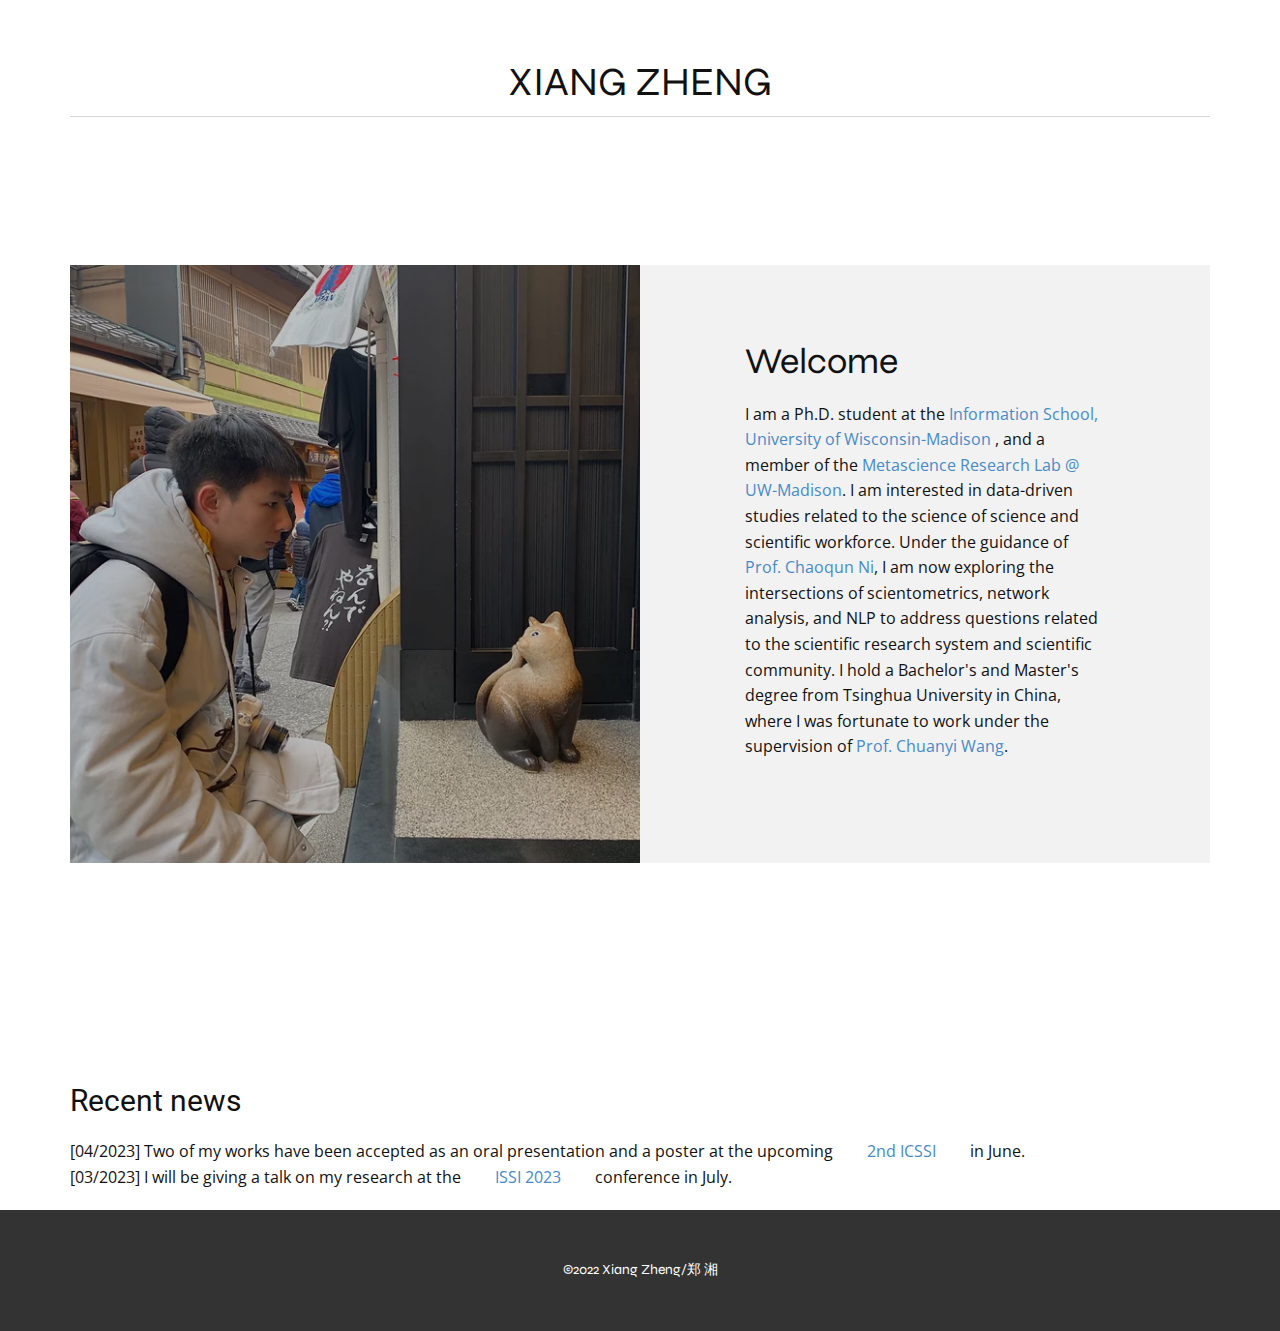
==== commit 028acc1d: "Add files via upload" ====
--- a/index.html
+++ b/index.html
@@ -9,9 +9,10 @@
 <link rel="stylesheet" href="Home.css" media="screen">
     <script class="u-script" type="text/javascript" src="jquery.js" defer=""></script>
     <script class="u-script" type="text/javascript" src="nicepage.js" defer=""></script>
-    <meta name="generator" content="Nicepage 4.21.12, nicepage.com">
+    <meta name="generator" content="Nicepage 5.6.13, nicepage.com">
     <link id="u-theme-google-font" rel="stylesheet" href="https://fonts.googleapis.com/css?family=Roboto:100,100i,300,300i,400,400i,500,500i,700,700i,900,900i|Open+Sans:300,300i,400,400i,500,500i,600,600i,700,700i,800,800i">
     <link id="u-page-google-font" rel="stylesheet" href="https://fonts.googleapis.com/css?family=Syne:400,500,600,700,800">
+    
     
     
     <script type="application/ld+json">{
@@ -22,7 +23,7 @@
     <meta name="theme-color" content="#478ac9">
     <meta property="og:title" content="Home">
     <meta property="og:type" content="website">
-  </head>
+  <meta data-intl-tel-input-cdn-path="intlTelInput/"></head>
   <body data-home-page="Home.html" data-home-page-title="Home" class="u-body u-xl-mode" data-lang="en"><header class="u-clearfix u-header" id="sec-4c5e"><div class="u-clearfix u-sheet u-sheet-1">
         <h1 class="u-align-center u-custom-font u-headline u-text u-title u-text-1">
           <a href="/">XIANG ZHENG</a>
@@ -80,6 +81,13 @@
         </div>
       </div>
     </section>
+    <section class="u-clearfix u-white u-section-2" id="sec-554f">
+      <div class="u-clearfix u-sheet u-sheet-1">
+        <h3 class="u-custom-font u-text u-text-1">Recent news</h3>
+        <p class="u-text u-text-2">[04/2023] ​Two of my works have been accepted as an oral presentation and a poster at the upcoming <a href="https://www.icssi.org/" class="u-active-none u-border-none u-btn u-button-link u-button-style u-hover-none u-none u-text-palette-1-base u-btn-1" target="_blank">2nd ICSSI</a> in June.<br>[03/2023] ​I will be giving a talk on my research at the <a href="https://cns-iu.github.io/workshops/2023-07-02_issi/" class="u-active-none u-border-none u-btn u-button-link u-button-style u-hover-none u-none u-text-palette-1-base u-btn-2" target="_blank">ISSI 2023</a> conference in July.<br>
+        </p>
+      </div>
+    </section>
     
     
     <footer class="u-align-center u-clearfix u-footer u-grey-80 u-footer" id="sec-07eb"><div class="u-clearfix u-sheet u-sheet-1">
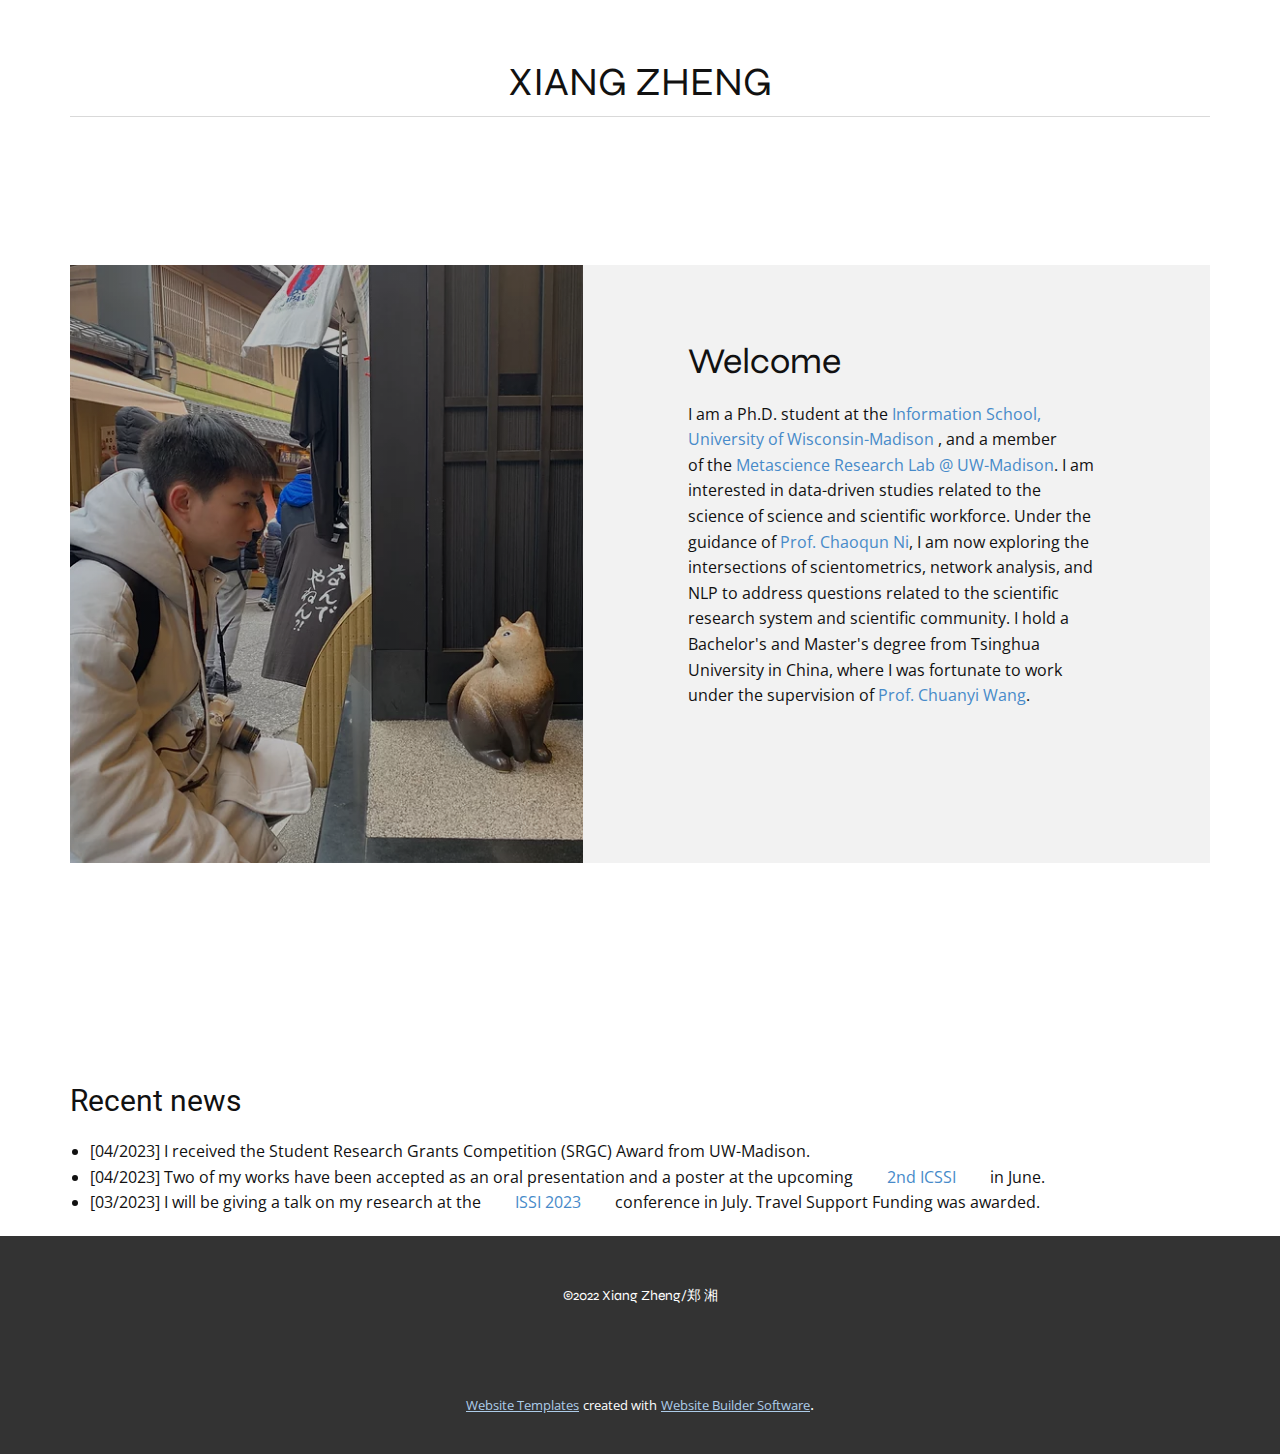
==== commit d44055d8: "Add files via upload" ====
--- a/index.html
+++ b/index.html
@@ -9,7 +9,7 @@
 <link rel="stylesheet" href="Home.css" media="screen">
     <script class="u-script" type="text/javascript" src="jquery.js" defer=""></script>
     <script class="u-script" type="text/javascript" src="nicepage.js" defer=""></script>
-    <meta name="generator" content="Nicepage 5.6.13, nicepage.com">
+    <meta name="generator" content="Nicepage 5.9.10, nicepage.com">
     <link id="u-theme-google-font" rel="stylesheet" href="https://fonts.googleapis.com/css?family=Roboto:100,100i,300,300i,400,400i,500,500i,700,700i,900,900i|Open+Sans:300,300i,400,400i,500,500i,600,600i,700,700i,800,800i">
     <link id="u-page-google-font" rel="stylesheet" href="https://fonts.googleapis.com/css?family=Syne:400,500,600,700,800">
     
@@ -66,10 +66,10 @@
         <div class="u-clearfix u-expanded-width u-gutter-0 u-layout-wrap u-layout-wrap-1">
           <div class="u-layout" style="">
             <div class="u-layout-row" style="">
-              <div class="u-align-left u-container-style u-image u-layout-cell u-left-cell u-shading u-size-30 u-size-xs-60 u-image-1" src="" data-image-width="618" data-image-height="618">
+              <div class="u-align-left u-container-style u-image u-layout-cell u-left-cell u-size-27 u-size-xs-60 u-image-1" src="" data-image-width="3000" data-image-height="4500">
                 <div class="u-container-layout u-container-layout-1" src=""></div>
               </div>
-              <div class="u-align-left u-container-style u-grey-5 u-layout-cell u-right-cell u-size-30 u-size-xs-60 u-layout-cell-2">
+              <div class="u-align-left u-container-style u-grey-5 u-layout-cell u-right-cell u-size-33 u-size-xs-60 u-layout-cell-2">
                 <div class="u-container-layout u-container-layout-2">
                   <h2 class="u-custom-font u-text u-text-default u-text-1">Welcome</h2>
                   <p class="u-text u-text-2"> I am a Ph.D. student at the <a href="https://ischool.wisc.edu/blog/staff/zheng-xiang/" class="u-active-none u-border-none u-btn u-button-link u-button-style u-hover-none u-none u-text-palette-1-base u-btn-1">Information School, University of Wisconsin-Madison</a> , and a member of&nbsp;the <a href="https://metasci.ischool.wisc.edu/members.html" class="u-active-none u-border-none u-btn u-button-link u-button-style u-hover-none u-none u-text-palette-1-base u-btn-2" target="_blank">Metascience Research Lab @ UW-Madison</a>.<a href="http://metasci.ischool.wisc.edu/" class="u-active-none u-border-none u-btn u-button-style u-hover-none u-none u-text-palette-1-base u-btn-3"></a>&nbsp;I am interested in data-driven studies related to the science of science and scientific workforce. Under the guidance of&nbsp;<a href="https://chaoqunni.github.io/" target="_blank" rel="noreferrer noopener" class="u-active-none u-border-none u-btn u-button-style u-hover-none u-none u-text-palette-1-base u-btn-4">Prof. Chaoqun Ni</a>,&nbsp;I am now exploring the intersections of scientometrics, network analysis, and NLP to address questions related to the scientific research system and scientific community. ​I hold a Bachelor's and Master's degree from Tsinghua University in China, where I ​was fortunate to&nbsp;work under the supervision of&nbsp;<a href="https://www.researchgate.net/profile/Chuanyi-Wang" target="_blank" rel="noreferrer noopener" class="u-active-none u-border-none u-btn u-button-style u-hover-none u-none u-text-palette-1-base u-btn-5">Prof. Chuanyi Wang</a>.
@@ -83,9 +83,14 @@
     </section>
     <section class="u-clearfix u-white u-section-2" id="sec-554f">
       <div class="u-clearfix u-sheet u-sheet-1">
-        <h3 class="u-custom-font u-text u-text-1">Recent news</h3>
-        <p class="u-text u-text-2">[04/2023] ​Two of my works have been accepted as an oral presentation and a poster at the upcoming <a href="https://www.icssi.org/" class="u-active-none u-border-none u-btn u-button-link u-button-style u-hover-none u-none u-text-palette-1-base u-btn-1" target="_blank">2nd ICSSI</a> in June.<br>[03/2023] ​I will be giving a talk on my research at the <a href="https://cns-iu.github.io/workshops/2023-07-02_issi/" class="u-active-none u-border-none u-btn u-button-link u-button-style u-hover-none u-none u-text-palette-1-base u-btn-2" target="_blank">ISSI 2023</a> conference in July.<br>
-        </p>
+        <h3 class="u-align-left u-custom-font u-text u-text-1">Recent news</h3>
+        <ul class="u-text u-text-2">
+          <li>[04/2023] I received the Student Research Grants Competition (SRGC) Award from&nbsp;UW-Madison.</li>
+          <li>[04/2023] ​Two of my works have been accepted as an oral presentation and a poster at the upcoming <a href="https://www.icssi.org/" class="u-active-none u-border-none u-btn u-button-link u-button-style u-hover-none u-none u-text-palette-1-base u-btn-1" target="_blank">2nd ICSSI</a> in June.
+          </li>
+          <li>[03/2023] ​I will be giving a talk on my research at the <a href="https://cns-iu.github.io/workshops/2023-07-02_issi/" class="u-active-none u-border-none u-btn u-button-link u-button-style u-hover-none u-none u-text-palette-1-base u-btn-2" target="_blank">ISSI 2023</a> conference in July. Travel Support Funding was awarded.
+          </li>
+        </ul>
       </div>
     </section>
     
@@ -94,5 +99,16 @@
         <p class="u-custom-font u-small-text u-text u-text-variant u-text-1"> ©2022 Xiang Zheng/郑 湘<br>
         </p>
       </div></footer>
+    <section class="u-backlink u-clearfix u-grey-80">
+      <a class="u-link" href="https://nicepage.com/website-templates" target="_blank">
+        <span>Website Templates</span>
+      </a>
+      <p class="u-text">
+        <span>created with</span>
+      </p>
+      <a class="u-link" href="" target="_blank">
+        <span>Website Builder Software</span>
+      </a>. 
+    </section>
   
 </body></html>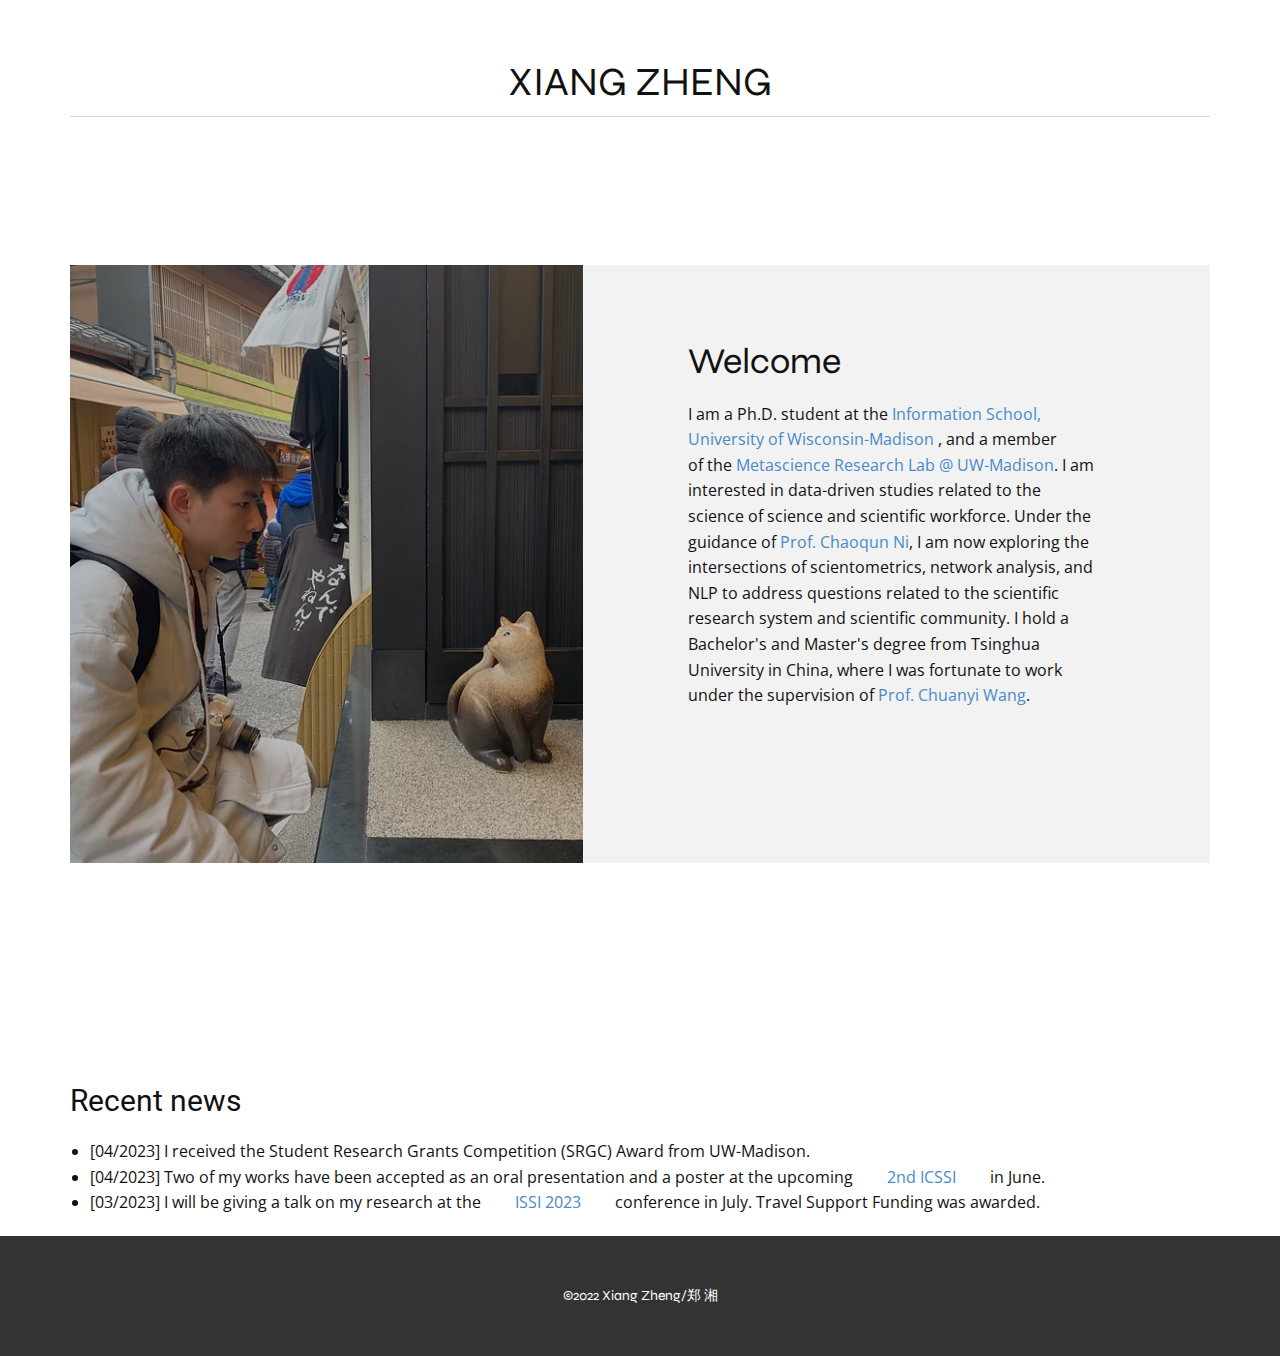
==== commit 0b075954: "Update index.html" ====
--- a/index.html
+++ b/index.html
@@ -99,16 +99,5 @@
         <p class="u-custom-font u-small-text u-text u-text-variant u-text-1"> ©2022 Xiang Zheng/郑 湘<br>
         </p>
       </div></footer>
-    <section class="u-backlink u-clearfix u-grey-80">
-      <a class="u-link" href="https://nicepage.com/website-templates" target="_blank">
-        <span>Website Templates</span>
-      </a>
-      <p class="u-text">
-        <span>created with</span>
-      </p>
-      <a class="u-link" href="" target="_blank">
-        <span>Website Builder Software</span>
-      </a>. 
-    </section>
   
-</body></html>+</body></html>
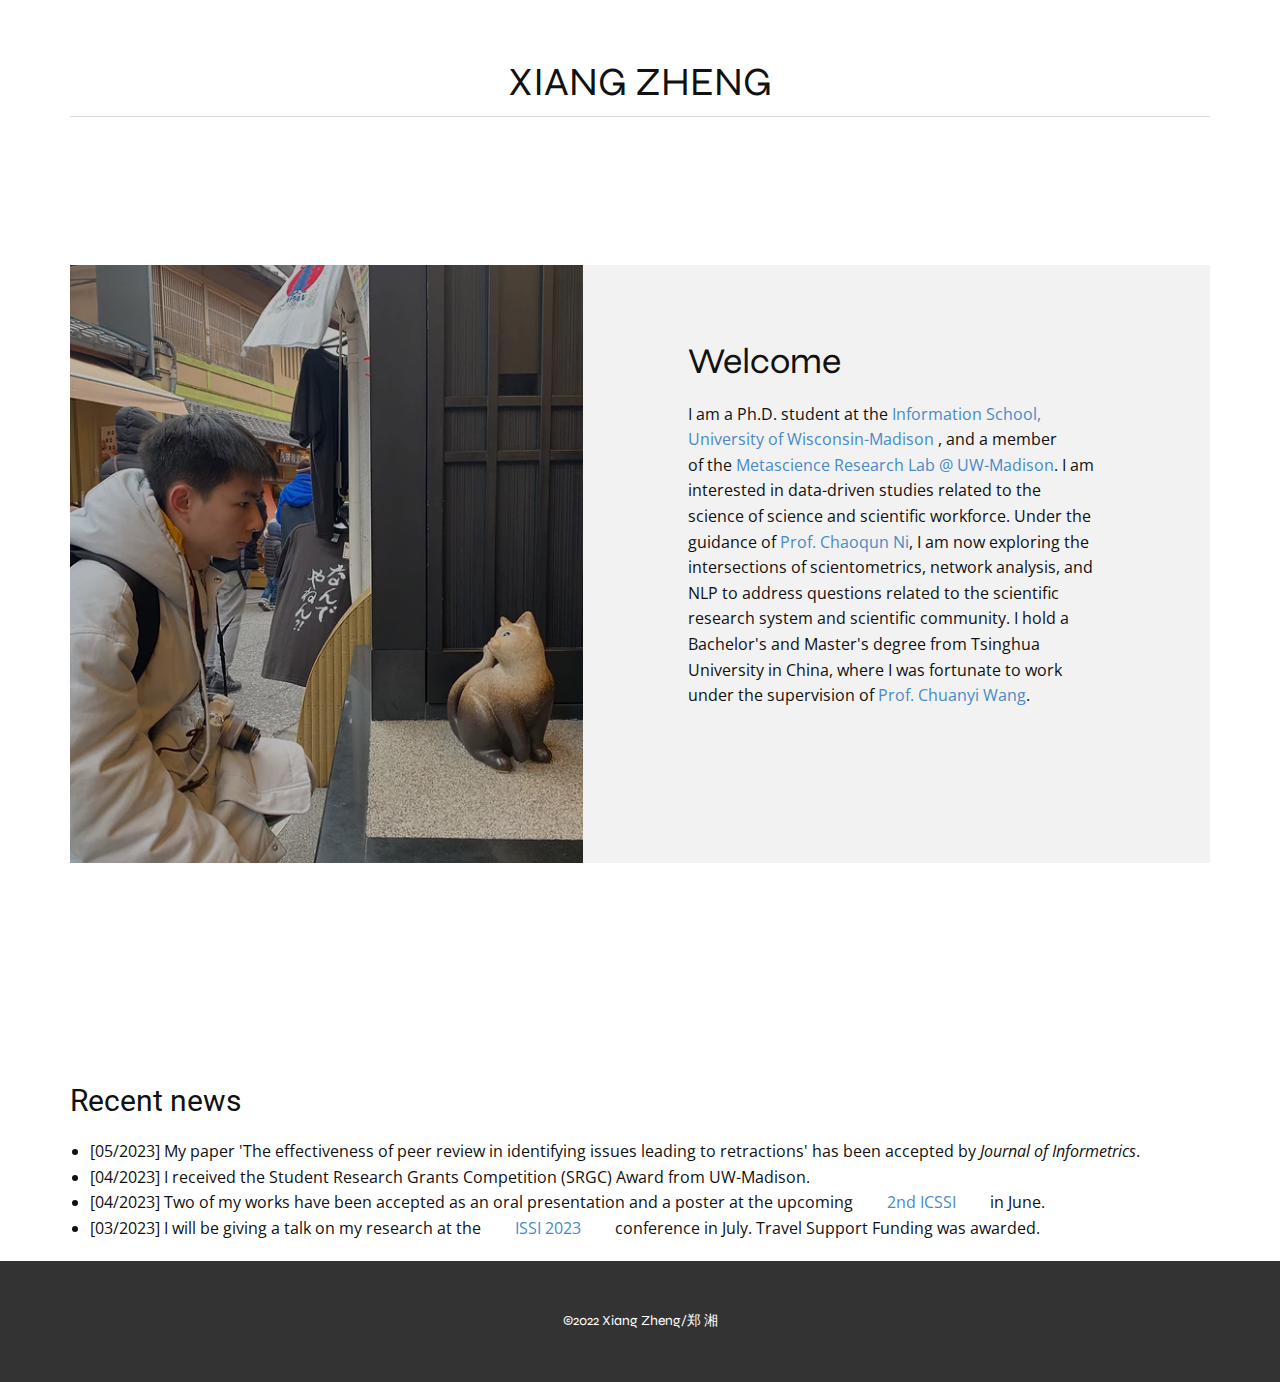
==== commit d6ff03c0: "Add files via upload" ====
--- a/index.html
+++ b/index.html
@@ -85,6 +85,8 @@
       <div class="u-clearfix u-sheet u-sheet-1">
         <h3 class="u-align-left u-custom-font u-text u-text-1">Recent news</h3>
         <ul class="u-text u-text-2">
+          <li>[05/2023] My paper 'The effectiveness of peer review in identifying issues leading to retractions' has been accepted by <span style="font-style: italic;">Journal of Informetrics</span>.
+          </li>
           <li>[04/2023] I received the Student Research Grants Competition (SRGC) Award from&nbsp;UW-Madison.</li>
           <li>[04/2023] ​Two of my works have been accepted as an oral presentation and a poster at the upcoming <a href="https://www.icssi.org/" class="u-active-none u-border-none u-btn u-button-link u-button-style u-hover-none u-none u-text-palette-1-base u-btn-1" target="_blank">2nd ICSSI</a> in June.
           </li>
@@ -100,4 +102,4 @@
         </p>
       </div></footer>
   
-</body></html>
+</body></html>